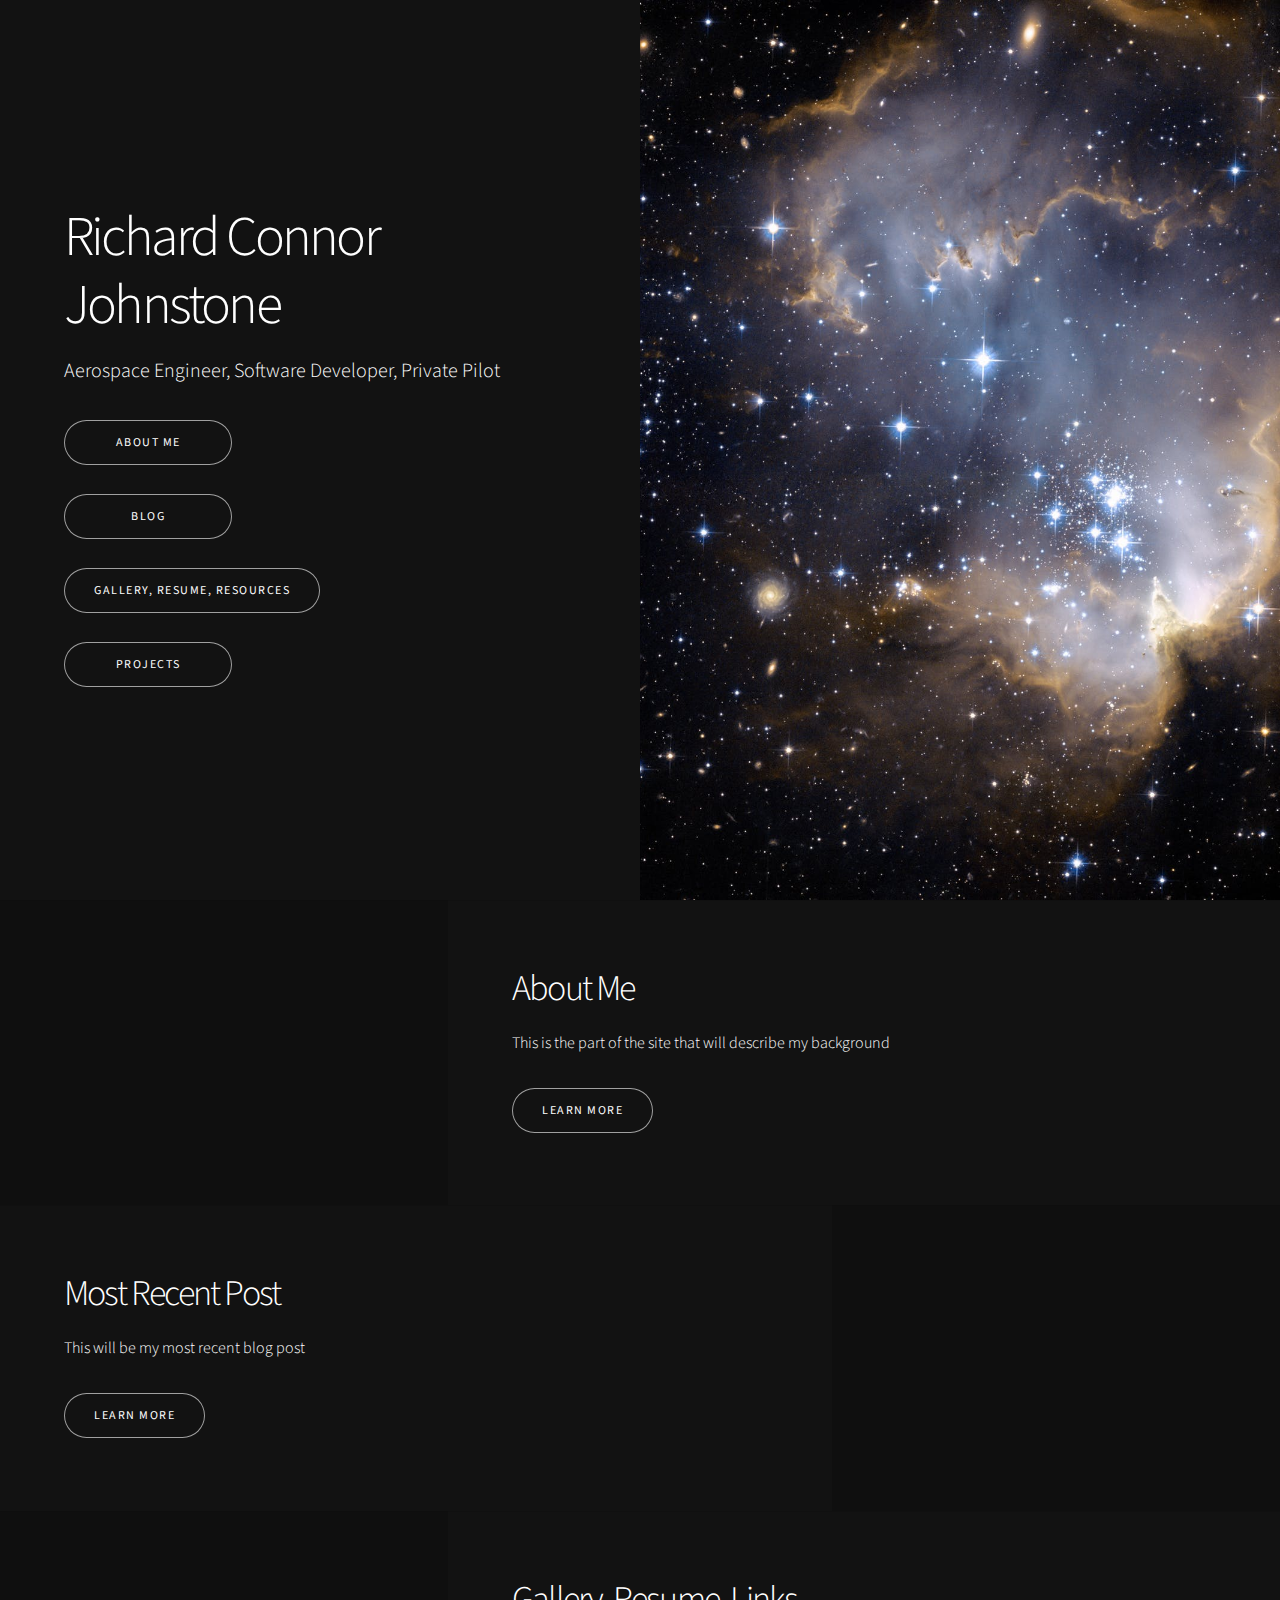
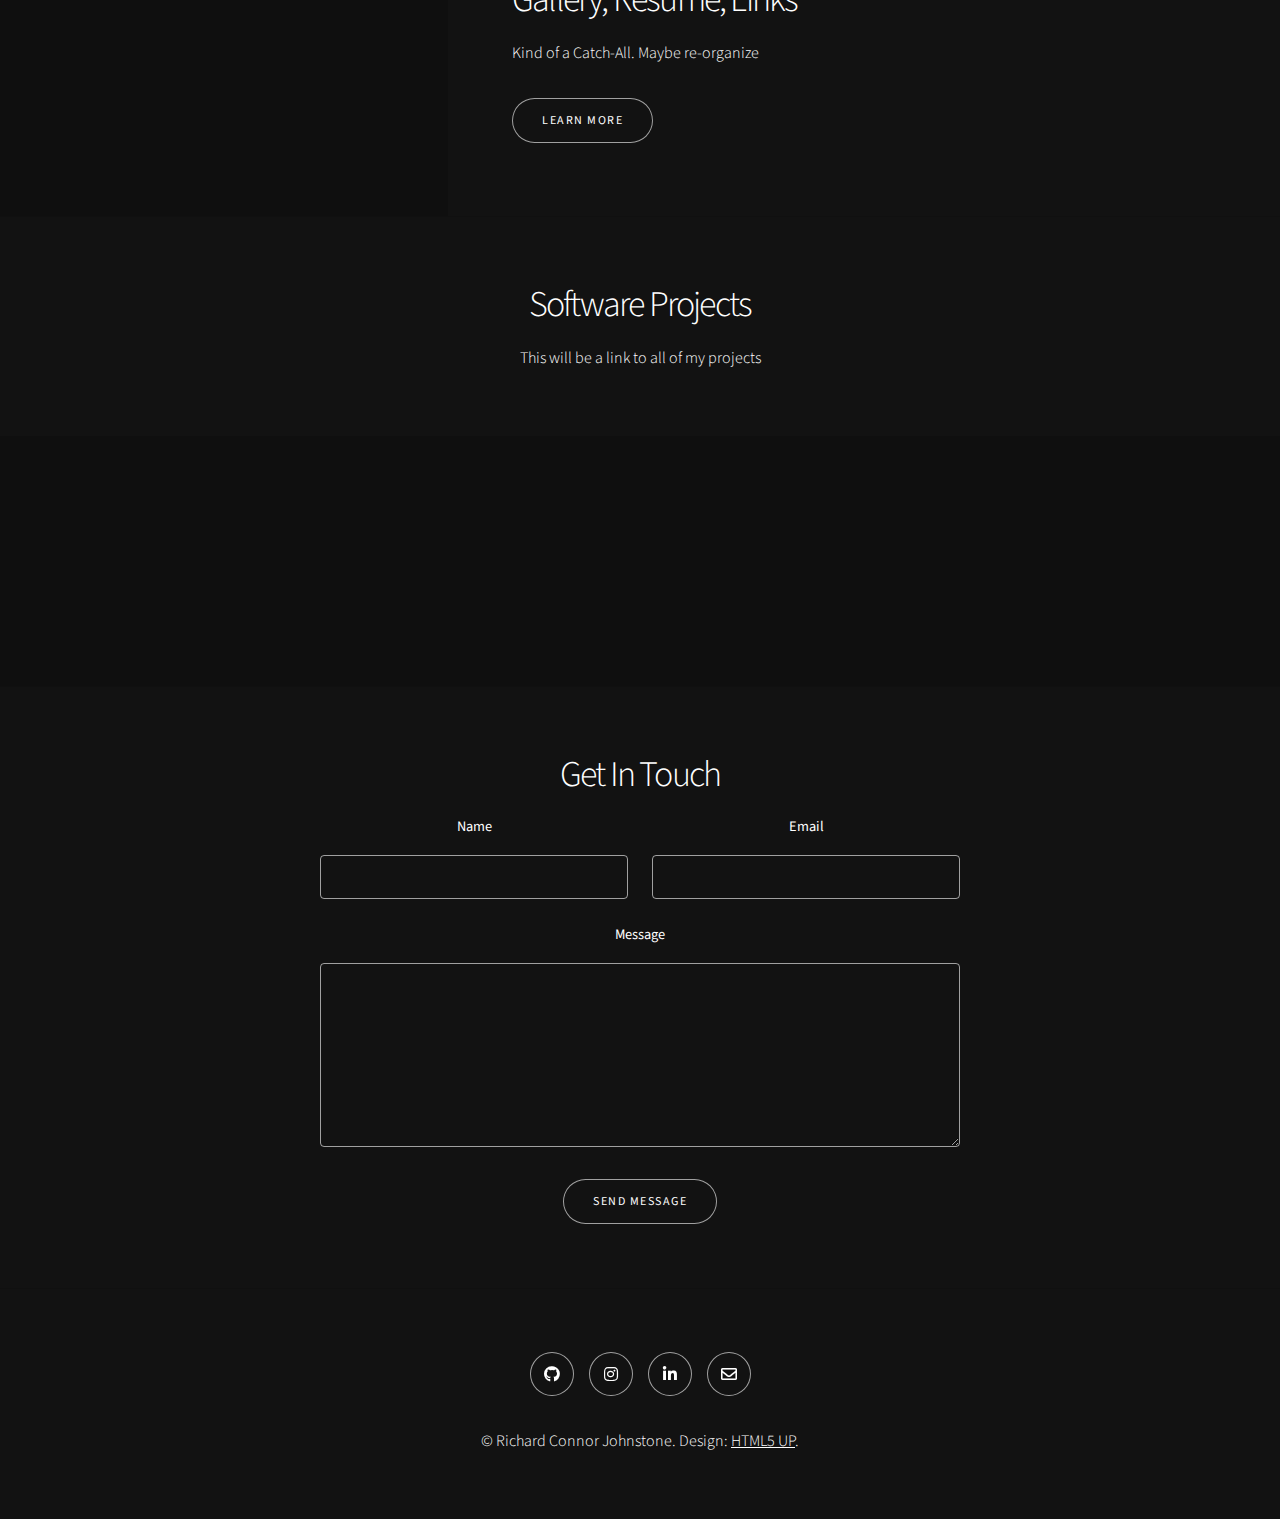
==== index.html @ d2b1d935 "Modified images and background colors" ====
<!DOCTYPE HTML>
<!--
	Story by HTML5 UP
	html5up.net | @ajlkn
	Free for personal and commercial use under the CCA 3.0 license (html5up.net/license)
-->
<html>
	<head>
		<title>Richard Connor Johnstone</title>
		<meta charset="utf-8" />
		<meta name="viewport" content="width=device-width, initial-scale=1, user-scalable=no" />
		<link rel="stylesheet" href="assets/css/main.css" />
		<noscript><link rel="stylesheet" href="assets/css/noscript.css" /></noscript>
	</head>
	<body class="is-preload">

		<!-- Wrapper -->
			<div id="wrapper" class="divided">

				<!-- One -->
					<section class="banner style1 orient-left content-align-left
            image-position-custom fullscreen onload-image-fade-in onload-content-fade-right">
						<div class="content">
							<h1> Richard Connor Johnstone </h1>
							<p class="major"> Aerospace Engineer, Software Developer, Private
              Pilot</p>
							<ul class="actions stacked">
								<li><a href="#about" class="button big wide
                    smooth-scroll-middle"> About Me </a></li>
								<li><a href="#blog" class="button big wide
                    smooth-scroll-middle"> Blog </a></li>
								<li><a href="#gallery" class="button big wide
                    smooth-scroll-middle"> Gallery, Resume, Resources </a></li>
								<li><a href="#projects" class="button big wide
                    smooth-scroll-middle"> Projects </a></li>
							</ul>
						</div>
						<div class="image">
							<img src="images/stars1.jpg" alt="" />
						</div>
					</section>

				<!-- Two -->
					<section class="spotlight style1 orient-right content-align-left
            image-position-center onscroll-image-fade-in" id="about">
						<div class="content">
							<h2>About Me</h2>
							<p> This is the part of the site that will describe my background
              </p>
							<ul class="actions stacked">
								<li><a href="#" class="button">Learn More</a></li>
							</ul>
						</div>
						<div class="image">
							<img src="images/banner.jpg" alt="" />
						</div>
					</section>

				<!-- Three -->
					<section class="spotlight style1 orient-left content-align-left
            image-position-center onscroll-image-fade-in" id="blog">
						<div class="content">
							<h2>Most Recent Post</h2>
              <p>This will be my most recent blog post</p>
							<ul class="actions stacked">
								<li><a href="#" class="button">Learn More</a></li>
							</ul>
						</div>
						<div class="image">
							<img src="images/shuttle1.jpg" alt="" />
						</div>
					</section>

				<!-- Four -->
					<section class="spotlight style1 orient-right content-align-left
            image-position-center onscroll-image-fade-in" id="gallery">
						<div class="content">
							<h2>Gallery, Resume, Links</h2>
              <p> Kind of a Catch-All. Maybe re-organize</p>
							<ul class="actions stacked">
								<li><a href="#" class="button">Learn More</a></li>
							</ul>
						</div>
						<div class="image">
							<img src="images/moon1.jpg" alt="" />
						</div>
					</section>

				<!-- Five -->
					<section class="wrapper style1 align-center" id="projects">
						<div class="inner">
							<h2> Software Projects </h2>
              <p> This will be a link to all of my projects </p>
						</div>

						<!-- Gallery -->
							<div class="gallery style2 medium lightbox onscroll-fade-in">
								<article>
									<a href="images/gallery/fulls/01.jpg" class="image">
										<img src="images/gallery/thumbs/01.jpg" alt="" />
									</a>
									<div class="caption">
										<h3> Interplanetary Mission Design Module </h3>
                    <p> Insert description about my Julia Module </p>
										<ul class="actions fixed">
											<li><span class="button small">Details</span></li>
										</ul>
									</div>
								</article>
								<article>
									<a href="images/gallery/fulls/02.jpg" class="image">
										<img src="images/gallery/thumbs/02.jpg" alt="" />
									</a>
									<div class="caption">
										<h3> Kinematics Control Module </h3>
                    <p> Insert description for my attitudes control module </p>
										<ul class="actions fixed">
											<li><span class="button small">Details</span></li>
										</ul>
									</div>
								</article>
								<article>
									<a href="images/gallery/fulls/03.jpg" class="image">
										<img src="images/gallery/thumbs/03.jpg" alt="" />
									</a>
									<div class="caption">
										<h3> WheresMySat </h3>
                    <p> Insert description for WheresMySat </p>
										<ul class="actions fixed">
											<li><span class="button small">Details</span></li>
										</ul>
									</div>
								</article>
								<article>
									<a href="images/gallery/fulls/04.jpg" class="image">
										<img src="images/gallery/thumbs/04.jpg" alt="" />
									</a>
									<div class="caption">
										<h3>Sed Tempus</h3>
										<p>Lorem ipsum dolor amet, consectetur magna etiam elit. Etiam sed ultrices.</p>
										<ul class="actions fixed">
											<li><span class="button small">Details</span></li>
										</ul>
									</div>
								</article>
								<article>
									<a href="images/gallery/fulls/05.jpg" class="image">
										<img src="images/gallery/thumbs/05.jpg" alt="" />
									</a>
									<div class="caption">
										<h3>Ultrices Magna</h3>
										<p>Lorem ipsum dolor amet, consectetur magna etiam elit. Etiam sed ultrices.</p>
										<ul class="actions fixed">
											<li><span class="button small">Details</span></li>
										</ul>
									</div>
								</article>
								<article>
									<a href="images/gallery/fulls/06.jpg" class="image">
										<img src="images/gallery/thumbs/06.jpg" alt="" />
									</a>
									<div class="caption">
										<h3>Sed Tempus</h3>
										<p>Lorem ipsum dolor amet, consectetur magna etiam elit. Etiam sed ultrices.</p>
										<ul class="actions fixed">
											<li><span class="button small">Details</span></li>
										</ul>
									</div>
								</article>
								<article>
									<a href="images/gallery/fulls/07.jpg" class="image">
										<img src="images/gallery/thumbs/07.jpg" alt="" />
									</a>
									<div class="caption">
										<h3>Ipsum Lorem</h3>
										<p>Lorem ipsum dolor amet, consectetur magna etiam elit. Etiam sed ultrices.</p>
										<ul class="actions fixed">
											<li><span class="button small">Details</span></li>
										</ul>
									</div>
								</article>
								<article>
									<a href="images/gallery/fulls/08.jpg" class="image">
										<img src="images/gallery/thumbs/08.jpg" alt="" />
									</a>
									<div class="caption">
										<h3>Magna Risus</h3>
										<p>Lorem ipsum dolor amet, consectetur magna etiam elit. Etiam sed ultrices.</p>
										<ul class="actions fixed">
											<li><span class="button small">Details</span></li>
										</ul>
									</div>
								</article>
								<article>
									<a href="images/gallery/fulls/09.jpg" class="image">
										<img src="images/gallery/thumbs/09.jpg" alt="" />
									</a>
									<div class="caption">
										<h3>Tempus Dolor</h3>
										<p>Lorem ipsum dolor amet, consectetur magna etiam elit. Etiam sed ultrices.</p>
										<ul class="actions fixed">
											<li><span class="button small">Details</span></li>
										</ul>
									</div>
								</article>
								<article>
									<a href="images/gallery/fulls/10.jpg" class="image">
										<img src="images/gallery/thumbs/10.jpg" alt="" />
									</a>
									<div class="caption">
										<h3>Sed Etiam</h3>
										<p>Lorem ipsum dolor amet, consectetur magna etiam elit. Etiam sed ultrices.</p>
										<ul class="actions fixed">
											<li><span class="button small">Details</span></li>
										</ul>
									</div>
								</article>
								<article>
									<a href="images/gallery/fulls/11.jpg" class="image">
										<img src="images/gallery/thumbs/11.jpg" alt="" />
									</a>
									<div class="caption">
										<h3>Magna Lorem</h3>
										<p>Lorem ipsum dolor amet, consectetur magna etiam elit. Etiam sed ultrices.</p>
										<ul class="actions fixed">
											<li><span class="button small">Details</span></li>
										</ul>
									</div>
								</article>
								<article>
									<a href="images/gallery/fulls/12.jpg" class="image">
										<img src="images/gallery/thumbs/12.jpg" alt="" />
									</a>
									<div class="caption">
										<h3>Ipsum Dolor</h3>
										<p>Lorem ipsum dolor amet, consectetur magna etiam elit. Etiam sed ultrices.</p>
										<ul class="actions fixed">
											<li><span class="button small">Details</span></li>
										</ul>
									</div>
								</article>
							</div>

					</section>

				<!-- Six -->
					<!--<section class="wrapper style1 align-center" id="contact">-->
						<!--<div class="inner">-->
							<!--<h2> Unsure for now</h2>-->
							<!--<p> This will be useful for something later... But for now I'm-->
              <!--going to remove it </p>-->
							<!--<div class="items style1 medium onscroll-fade-in">-->
								<!--<section>-->
									<!--<span class="icon style2 major fa-gem"></span>-->
									<!--<h3>Lorem</h3>-->
									<!--<p>Lorem ipsum dolor sit amet, consectetur adipiscing elit. Morbi dui turpis, cursus eget orci amet aliquam congue semper. Etiam eget ultrices risus nec tempor elit.</p>-->
								<!--</section>-->
								<!--<section>-->
									<!--<span class="icon solid style2 major fa-save"></span>-->
									<!--<h3>Ipsum</h3>-->
									<!--<p>Lorem ipsum dolor sit amet, consectetur adipiscing elit. Morbi dui turpis, cursus eget orci amet aliquam congue semper. Etiam eget ultrices risus nec tempor elit.</p>-->
								<!--</section>-->
								<!--<section>-->
									<!--<span class="icon solid style2 major fa-chart-bar"></span>-->
									<!--<h3>Dolor</h3>-->
									<!--<p>Lorem ipsum dolor sit amet, consectetur adipiscing elit. Morbi dui turpis, cursus eget orci amet aliquam congue semper. Etiam eget ultrices risus nec tempor elit.</p>-->
								<!--</section>-->
								<!--<section>-->
									<!--<span class="icon solid style2 major fa-wifi"></span>-->
									<!--<h3>Amet</h3>-->
									<!--<p>Lorem ipsum dolor sit amet, consectetur adipiscing elit. Morbi dui turpis, cursus eget orci amet aliquam congue semper. Etiam eget ultrices risus nec tempor elit.</p>-->
								<!--</section>-->
								<!--<section>-->
									<!--<span class="icon solid style2 major fa-cog"></span>-->
									<!--<h3>Magna</h3>-->
									<!--<p>Lorem ipsum dolor sit amet, consectetur adipiscing elit. Morbi dui turpis, cursus eget orci amet aliquam congue semper. Etiam eget ultrices risus nec tempor elit.</p>-->
								<!--</section>-->
								<!--<section>-->
									<!--<span class="icon style2 major fa-paper-plane"></span>-->
									<!--<h3>Tempus</h3>-->
									<!--<p>Lorem ipsum dolor sit amet, consectetur adipiscing elit. Morbi dui turpis, cursus eget orci amet aliquam congue semper. Etiam eget ultrices risus nec tempor elit.</p>-->
								<!--</section>-->
								<!--<section>-->
									<!--<span class="icon solid style2 major fa-desktop"></span>-->
									<!--<h3>Aliquam</h3>-->
									<!--<p>Lorem ipsum dolor sit amet, consectetur adipiscing elit. Morbi dui turpis, cursus eget orci amet aliquam congue semper. Etiam eget ultrices risus nec tempor elit.</p>-->
								<!--</section>-->
								<!--<section>-->
									<!--<span class="icon solid style2 major fa-sync-alt"></span>-->
									<!--<h3>Elit</h3>-->
									<!--<p>Lorem ipsum dolor sit amet, consectetur adipiscing elit. Morbi dui turpis, cursus eget orci amet aliquam congue semper. Etiam eget ultrices risus nec tempor elit.</p>-->
								<!--</section>-->
								<!--<section>-->
									<!--<span class="icon solid style2 major fa-hashtag"></span>-->
									<!--<h3>Morbi</h3>-->
									<!--<p>Lorem ipsum dolor sit amet, consectetur adipiscing elit. Morbi dui turpis, cursus eget orci amet aliquam congue semper. Etiam eget ultrices risus nec tempor elit.</p>-->
								<!--</section>-->
								<!--<section>-->
									<!--<span class="icon solid style2 major fa-bolt"></span>-->
									<!--<h3>Turpis</h3>-->
									<!--<p>Lorem ipsum dolor sit amet, consectetur adipiscing elit. Morbi dui turpis, cursus eget orci amet aliquam congue semper. Etiam eget ultrices risus nec tempor elit.</p>-->
								<!--</section>-->
								<!--<section>-->
									<!--<span class="icon solid style2 major fa-envelope"></span>-->
									<!--<h3>Ultrices</h3>-->
									<!--<p>Lorem ipsum dolor sit amet, consectetur adipiscing elit. Morbi dui turpis, cursus eget orci amet aliquam congue semper. Etiam eget ultrices risus nec tempor elit.</p>-->
								<!--</section>-->
								<!--<section>-->
									<!--<span class="icon solid style2 major fa-leaf"></span>-->
									<!--<h3>Risus</h3>-->
									<!--<p>Lorem ipsum dolor sit amet, consectetur adipiscing elit. Morbi dui turpis, cursus eget orci amet aliquam congue semper. Etiam eget ultrices risus nec tempor elit.</p>-->
								<!--</section>-->
							<!--</div>-->
						<!--</div>-->
					<!--</section>-->

				<!-- Seven -->
					<section class="wrapper style1 align-center">
						<div class="inner medium">
							<h2>Get In Touch</h2>
							<form method="post" action="#">
								<div class="fields">
									<div class="field half">
										<label for="name">Name</label>
										<input type="text" name="name" id="name" value="" />
									</div>
									<div class="field half">
										<label for="email">Email</label>
										<input type="email" name="email" id="email" value="" />
									</div>
									<div class="field">
										<label for="message">Message</label>
										<textarea name="message" id="message" rows="6"></textarea>
									</div>
								</div>
								<ul class="actions special">
									<li><input type="submit" name="submit" id="submit" value="Send Message" /></li>
								</ul>
							</form>

						</div>
					</section>

				<!-- Footer -->
					<footer class="wrapper style1 align-center">
						<div class="inner">
							<ul class="icons">
								<li><a href="https://github.com/rconnorjohnstone" class="icon brands style2 fa-github"><span
                      class="label">Github</span></a></li>
								<li><a href="https://instagram.com/r_connor_johnstone" class="icon brands style2 fa-instagram"><span class="label">Instagram</span></a></li>
								<li><a href="https://linkedin.com/in/rconnorjohnstone" class="icon brands style2 fa-linkedin-in"><span class="label">LinkedIn</span></a></li>
								<li><a href="mailto:connor@richardconnorjohnstone.com" class="icon style2 fa-envelope"><span class="label">Email</span></a></li>
							</ul>
							<p>&copy; Richard Connor Johnstone. Design: <a href="https://html5up.net">HTML5 UP</a>.</p>
						</div>
					</footer>

			</div>

		<!-- Scripts -->
			<script src="assets/js/jquery.min.js"></script>
			<script src="assets/js/jquery.scrollex.min.js"></script>
			<script src="assets/js/jquery.scrolly.min.js"></script>
			<script src="assets/js/browser.min.js"></script>
			<script src="assets/js/breakpoints.min.js"></script>
			<script src="assets/js/util.js"></script>
			<script src="assets/js/main.js"></script>

	</body>
</html>
---- assets/css/main.css ----
@import url(fontawesome-all.min.css);
@import url("https://fonts.googleapis.com/css?family=Source+Sans+Pro:300,300i,400,400i");

/*
	Story by HTML5 UP
	html5up.net | @ajlkn
	Free for personal and commercial use under the CCA 3.0 license (html5up.net/license)
*/

html, body, div, span, applet, object,
iframe, h1, h2, h3, h4, h5, h6, p, blockquote,
pre, a, abbr, acronym, address, big, cite,
code, del, dfn, em, img, ins, kbd, q, s, samp,
small, strike, strong, sub, sup, tt, var, b,
u, i, center, dl, dt, dd, ol, ul, li, fieldset,
form, label, legend, table, caption, tbody,
tfoot, thead, tr, th, td, article, aside,
canvas, details, embed, figure, figcaption,
footer, header, hgroup, menu, nav, output, ruby,
section, summary, time, mark, audio, video {
	margin: 0;
	padding: 0;
	border: 0;
	font-size: 100%;
	font: inherit;
	vertical-align: baseline;}

article, aside, details, figcaption, figure,
footer, header, hgroup, menu, nav, section {
	display: block;}

body {
	line-height: 1;
}

ol, ul {
	list-style: none;
}

blockquote, q {
	quotes: none;
}

	blockquote:before, blockquote:after, q:before, q:after {
		content: '';
		content: none;
	}

table {
	border-collapse: collapse;
	border-spacing: 0;
}

body {
	-webkit-text-size-adjust: none;
}

mark {
	background-color: transparent;
	color: inherit;
}

input::-moz-focus-inner {
	border: 0;
	padding: 0;
}

input, select, textarea {
	-moz-appearance: none;
	-webkit-appearance: none;
	-ms-appearance: none;
	appearance: none;
}

/* Basic */

	@-ms-viewport {
		width: device-width;
	}

	body {
		-ms-overflow-style: scrollbar;
	}

	@media screen and (max-width: 480px) {

		html, body {
			min-width: 320px;
		}

	}

	html {
		box-sizing: border-box;
	}

	*, *:before, *:after {
		box-sizing: inherit;
	}

	body {
		background: #ffffff;
	}

		body.is-preload *, body.is-preload *:before, body.is-preload *:after {
			-moz-animation: none !important;
			-webkit-animation: none !important;
			-ms-animation: none !important;
			animation: none !important;
			-moz-transition: none !important;
			-webkit-transition: none !important;
			-ms-transition: none !important;
			transition: none !important;
		}

/* Type */

	html {
		font-size: 18pt;
	}

		@media screen and (max-width: 1680px) {

			html {
				font-size: 14pt;
			}

		}

		@media screen and (max-width: 1280px) {

			html {
				font-size: 12pt;
			}

		}

		@media screen and (max-width: 736px) {

			html {
				font-size: 11pt;
			}

		}

		@media screen and (max-width: 360px) {

			html {
				font-size: 10pt;
			}

		}

	body {
		background-color: #121212;
		color: #ffffff;
	}

	body, input, select, textarea {
		font-family: "Source Sans Pro", Helvetica, sans-serif;
		font-size: 1rem;
		font-weight: 300;
		line-height: 1.65;
	}

	a {
		-moz-transition: color 0.2s ease-in-out;
		-webkit-transition: color 0.2s ease-in-out;
		-ms-transition: color 0.2s ease-in-out;
		transition: color 0.2s ease-in-out;
		text-decoration: underline;
	}

		a:hover {
			text-decoration: none;
		}

	strong, b {
		font-weight: 400;
	}

	em, i {
		font-style: italic;
	}

	p {
		margin: 0 0 2rem 0;
	}

		p.major {
			font-size: 1.25rem;
		}

	h1, h2, h3, h4, h5, h6 {
		font-weight: 300;
		line-height: 1.375;
		letter-spacing: -0.05em;
		margin: 0 0 1rem 0;
	}

		h1 a, h2 a, h3 a, h4 a, h5 a, h6 a {
			color: inherit;
			text-decoration: none;
		}

	h1 {
		font-size: 3.5rem;
		line-height: 1.2;
	}

	h2 {
		font-size: 2.25rem;
	}

	h3 {
		font-size: 1.5rem;
	}

	h4 {
		font-size: 1.1rem;
	}

	h5 {
		font-size: 0.9rem;
	}

	h6 {
		font-size: 0.7rem;
	}

	sub {
		font-size: 0.8rem;
		position: relative;
		top: 0.5rem;
	}

	sup {
		font-size: 0.8rem;
		position: relative;
		top: -0.5rem;
	}

	blockquote {
		border-left: solid 4px;
		font-style: italic;
		margin: 0 0 2rem 0;
		padding: 0.5rem 0 0.5rem 2rem;
	}

	code {
		border-radius: 4px;
		font-family: "Courier New", monospace;
		font-size: 0.9em;
		margin: 0 0.25rem;
		padding: 0.25rem 0.325rem;
	}

	pre {
		-webkit-overflow-scrolling: touch;
		font-family: "Courier New", monospace;
		font-size: 0.9em;
		margin: 0 0 2rem 0;
	}

		pre code {
			display: block;
			line-height: 1.5;
			padding: 0.75rem 1rem;
			overflow-x: auto;
		}

	hr {
		border: 0;
		border-bottom: solid 1px;
		margin: 2.5rem 0;
	}

		hr.major {
			margin: 3.5rem 0;
		}

	.align-left {
		text-align: left;
	}

	.align-center {
		text-align: center;
	}

	.align-right {
		text-align: right;
	}

	@media screen and (max-width: 736px) {

		p.major {
			font-size: 1.1rem;
		}

		h1 {
			font-size: 2.5rem;
		}

		h2 {
			font-size: 2rem;
		}

		h3 {
			font-size: 1.25rem;
		}

		h4 {
			font-size: 1rem;
		}

	}

	input, select, textarea {
		color: #ffffff;
	}

	a {
		color: #ffffff;
	}

		a:hover {
			color: #47D3E5;
		}

	strong, b {
		color: #ffffff;
	}

	h1, h2, h3, h4, h5, h6 {
		color: #ffffff;
	}

	blockquote {
		border-left-color: rgba(0, 0, 0, 0.2);
	}

	code {
		background: rgba(0, 0, 0, 0.05);
		border-color: rgba(0, 0, 0, 0.2);
	}

	hr {
		border-bottom-color: rgba(0, 0, 0, 0.2);
	}

/* Row */

	.row {
		display: flex;
		flex-wrap: wrap;
		box-sizing: border-box;
		align-items: stretch;
	}

		.row > * {
			box-sizing: border-box;
		}

		.row.gtr-uniform > * > :last-child {
			margin-bottom: 0;
		}

		.row.aln-left {
			justify-content: flex-start;
		}

		.row.aln-center {
			justify-content: center;
		}

		.row.aln-right {
			justify-content: flex-end;
		}

		.row.aln-top {
			align-items: flex-start;
		}

		.row.aln-middle {
			align-items: center;
		}

		.row.aln-bottom {
			align-items: flex-end;
		}

		.row > .imp {
			order: -1;
		}

		.row > .col-1 {
			width: 8.33333%;
		}

		.row > .off-1 {
			margin-left: 8.33333%;
		}

		.row > .col-2 {
			width: 16.66667%;
		}

		.row > .off-2 {
			margin-left: 16.66667%;
		}

		.row > .col-3 {
			width: 25%;
		}

		.row > .off-3 {
			margin-left: 25%;
		}

		.row > .col-4 {
			width: 33.33333%;
		}

		.row > .off-4 {
			margin-left: 33.33333%;
		}

		.row > .col-5 {
			width: 41.66667%;
		}

		.row > .off-5 {
			margin-left: 41.66667%;
		}

		.row > .col-6 {
			width: 50%;
		}

		.row > .off-6 {
			margin-left: 50%;
		}

		.row > .col-7 {
			width: 58.33333%;
		}

		.row > .off-7 {
			margin-left: 58.33333%;
		}

		.row > .col-8 {
			width: 66.66667%;
		}

		.row > .off-8 {
			margin-left: 66.66667%;
		}

		.row > .col-9 {
			width: 75%;
		}

		.row > .off-9 {
			margin-left: 75%;
		}

		.row > .col-10 {
			width: 83.33333%;
		}

		.row > .off-10 {
			margin-left: 83.33333%;
		}

		.row > .col-11 {
			width: 91.66667%;
		}

		.row > .off-11 {
			margin-left: 91.66667%;
		}

		.row > .col-12 {
			width: 100%;
		}

		.row > .off-12 {
			margin-left: 100%;
		}

		.row.gtr-0 {
			margin-top: 0;
			margin-left: 0rem;
		}

			.row.gtr-0 > * {
				padding: 0 0 0 0rem;
			}

			.row.gtr-0.gtr-uniform {
				margin-top: 0rem;
			}

				.row.gtr-0.gtr-uniform > * {
					padding-top: 0rem;
				}

		.row.gtr-25 {
			margin-top: 0;
			margin-left: -0.5rem;
		}

			.row.gtr-25 > * {
				padding: 0 0 0 0.5rem;
			}

			.row.gtr-25.gtr-uniform {
				margin-top: -0.5rem;
			}

				.row.gtr-25.gtr-uniform > * {
					padding-top: 0.5rem;
				}

		.row.gtr-50 {
			margin-top: 0;
			margin-left: -1rem;
		}

			.row.gtr-50 > * {
				padding: 0 0 0 1rem;
			}

			.row.gtr-50.gtr-uniform {
				margin-top: -1rem;
			}

				.row.gtr-50.gtr-uniform > * {
					padding-top: 1rem;
				}

		.row {
			margin-top: 0;
			margin-left: -2rem;
		}

			.row > * {
				padding: 0 0 0 2rem;
			}

			.row.gtr-uniform {
				margin-top: -2rem;
			}

				.row.gtr-uniform > * {
					padding-top: 2rem;
				}

		.row.gtr-150 {
			margin-top: 0;
			margin-left: -3rem;
		}

			.row.gtr-150 > * {
				padding: 0 0 0 3rem;
			}

			.row.gtr-150.gtr-uniform {
				margin-top: -3rem;
			}

				.row.gtr-150.gtr-uniform > * {
					padding-top: 3rem;
				}

		.row.gtr-200 {
			margin-top: 0;
			margin-left: -4rem;
		}

			.row.gtr-200 > * {
				padding: 0 0 0 4rem;
			}

			.row.gtr-200.gtr-uniform {
				margin-top: -4rem;
			}

				.row.gtr-200.gtr-uniform > * {
					padding-top: 4rem;
				}

		@media screen and (max-width: 1680px) {

			.row {
				display: flex;
				flex-wrap: wrap;
				box-sizing: border-box;
				align-items: stretch;
			}

				.row > * {
					box-sizing: border-box;
				}

				.row.gtr-uniform > * > :last-child {
					margin-bottom: 0;
				}

				.row.aln-left {
					justify-content: flex-start;
				}

				.row.aln-center {
					justify-content: center;
				}

				.row.aln-right {
					justify-content: flex-end;
				}

				.row.aln-top {
					align-items: flex-start;
				}

				.row.aln-middle {
					align-items: center;
				}

				.row.aln-bottom {
					align-items: flex-end;
				}

				.row > .imp-xlarge {
					order: -1;
				}

				.row > .col-1-xlarge {
					width: 8.33333%;
				}

				.row > .off-1-xlarge {
					margin-left: 8.33333%;
				}

				.row > .col-2-xlarge {
					width: 16.66667%;
				}

				.row > .off-2-xlarge {
					margin-left: 16.66667%;
				}

				.row > .col-3-xlarge {
					width: 25%;
				}

				.row > .off-3-xlarge {
					margin-left: 25%;
				}

				.row > .col-4-xlarge {
					width: 33.33333%;
				}

				.row > .off-4-xlarge {
					margin-left: 33.33333%;
				}

				.row > .col-5-xlarge {
					width: 41.66667%;
				}

				.row > .off-5-xlarge {
					margin-left: 41.66667%;
				}

				.row > .col-6-xlarge {
					width: 50%;
				}

				.row > .off-6-xlarge {
					margin-left: 50%;
				}

				.row > .col-7-xlarge {
					width: 58.33333%;
				}

				.row > .off-7-xlarge {
					margin-left: 58.33333%;
				}

				.row > .col-8-xlarge {
					width: 66.66667%;
				}

				.row > .off-8-xlarge {
					margin-left: 66.66667%;
				}

				.row > .col-9-xlarge {
					width: 75%;
				}

				.row > .off-9-xlarge {
					margin-left: 75%;
				}

				.row > .col-10-xlarge {
					width: 83.33333%;
				}

				.row > .off-10-xlarge {
					margin-left: 83.33333%;
				}

				.row > .col-11-xlarge {
					width: 91.66667%;
				}

				.row > .off-11-xlarge {
					margin-left: 91.66667%;
				}

				.row > .col-12-xlarge {
					width: 100%;
				}

				.row > .off-12-xlarge {
					margin-left: 100%;
				}

				.row.gtr-0 {
					margin-top: 0;
					margin-left: 0rem;
				}

					.row.gtr-0 > * {
						padding: 0 0 0 0rem;
					}

					.row.gtr-0.gtr-uniform {
						margin-top: 0rem;
					}

						.row.gtr-0.gtr-uniform > * {
							padding-top: 0rem;
						}

				.row.gtr-25 {
					margin-top: 0;
					margin-left: -0.5rem;
				}

					.row.gtr-25 > * {
						padding: 0 0 0 0.5rem;
					}

					.row.gtr-25.gtr-uniform {
						margin-top: -0.5rem;
					}

						.row.gtr-25.gtr-uniform > * {
							padding-top: 0.5rem;
						}

				.row.gtr-50 {
					margin-top: 0;
					margin-left: -1rem;
				}

					.row.gtr-50 > * {
						padding: 0 0 0 1rem;
					}

					.row.gtr-50.gtr-uniform {
						margin-top: -1rem;
					}

						.row.gtr-50.gtr-uniform > * {
							padding-top: 1rem;
						}

				.row {
					margin-top: 0;
					margin-left: -2rem;
				}

					.row > * {
						padding: 0 0 0 2rem;
					}

					.row.gtr-uniform {
						margin-top: -2rem;
					}

						.row.gtr-uniform > * {
							padding-top: 2rem;
						}

				.row.gtr-150 {
					margin-top: 0;
					margin-left: -3rem;
				}

					.row.gtr-150 > * {
						padding: 0 0 0 3rem;
					}

					.row.gtr-150.gtr-uniform {
						margin-top: -3rem;
					}

						.row.gtr-150.gtr-uniform > * {
							padding-top: 3rem;
						}

				.row.gtr-200 {
					margin-top: 0;
					margin-left: -4rem;
				}

					.row.gtr-200 > * {
						padding: 0 0 0 4rem;
					}

					.row.gtr-200.gtr-uniform {
						margin-top: -4rem;
					}

						.row.gtr-200.gtr-uniform > * {
							padding-top: 4rem;
						}

		}

		@media screen and (max-width: 1280px) {

			.row {
				display: flex;
				flex-wrap: wrap;
				box-sizing: border-box;
				align-items: stretch;
			}

				.row > * {
					box-sizing: border-box;
				}

				.row.gtr-uniform > * > :last-child {
					margin-bottom: 0;
				}

				.row.aln-left {
					justify-content: flex-start;
				}

				.row.aln-center {
					justify-content: center;
				}

				.row.aln-right {
					justify-content: flex-end;
				}

				.row.aln-top {
					align-items: flex-start;
				}

				.row.aln-middle {
					align-items: center;
				}

				.row.aln-bottom {
					align-items: flex-end;
				}

				.row > .imp-large {
					order: -1;
				}

				.row > .col-1-large {
					width: 8.33333%;
				}

				.row > .off-1-large {
					margin-left: 8.33333%;
				}

				.row > .col-2-large {
					width: 16.66667%;
				}

				.row > .off-2-large {
					margin-left: 16.66667%;
				}

				.row > .col-3-large {
					width: 25%;
				}

				.row > .off-3-large {
					margin-left: 25%;
				}

				.row > .col-4-large {
					width: 33.33333%;
				}

				.row > .off-4-large {
					margin-left: 33.33333%;
				}

				.row > .col-5-large {
					width: 41.66667%;
				}

				.row > .off-5-large {
					margin-left: 41.66667%;
				}

				.row > .col-6-large {
					width: 50%;
				}

				.row > .off-6-large {
					margin-left: 50%;
				}

				.row > .col-7-large {
					width: 58.33333%;
				}

				.row > .off-7-large {
					margin-left: 58.33333%;
				}

				.row > .col-8-large {
					width: 66.66667%;
				}

				.row > .off-8-large {
					margin-left: 66.66667%;
				}

				.row > .col-9-large {
					width: 75%;
				}

				.row > .off-9-large {
					margin-left: 75%;
				}

				.row > .col-10-large {
					width: 83.33333%;
				}

				.row > .off-10-large {
					margin-left: 83.33333%;
				}

				.row > .col-11-large {
					width: 91.66667%;
				}

				.row > .off-11-large {
					margin-left: 91.66667%;
				}

				.row > .col-12-large {
					width: 100%;
				}

				.row > .off-12-large {
					margin-left: 100%;
				}

				.row.gtr-0 {
					margin-top: 0;
					margin-left: 0rem;
				}

					.row.gtr-0 > * {
						padding: 0 0 0 0rem;
					}

					.row.gtr-0.gtr-uniform {
						margin-top: 0rem;
					}

						.row.gtr-0.gtr-uniform > * {
							padding-top: 0rem;
						}

				.row.gtr-25 {
					margin-top: 0;
					margin-left: -0.5rem;
				}

					.row.gtr-25 > * {
						padding: 0 0 0 0.5rem;
					}

					.row.gtr-25.gtr-uniform {
						margin-top: -0.5rem;
					}

						.row.gtr-25.gtr-uniform > * {
							padding-top: 0.5rem;
						}

				.row.gtr-50 {
					margin-top: 0;
					margin-left: -1rem;
				}

					.row.gtr-50 > * {
						padding: 0 0 0 1rem;
					}

					.row.gtr-50.gtr-uniform {
						margin-top: -1rem;
					}

						.row.gtr-50.gtr-uniform > * {
							padding-top: 1rem;
						}

				.row {
					margin-top: 0;
					margin-left: -2rem;
				}

					.row > * {
						padding: 0 0 0 2rem;
					}

					.row.gtr-uniform {
						margin-top: -2rem;
					}

						.row.gtr-uniform > * {
							padding-top: 2rem;
						}

				.row.gtr-150 {
					margin-top: 0;
					margin-left: -3rem;
				}

					.row.gtr-150 > * {
						padding: 0 0 0 3rem;
					}

					.row.gtr-150.gtr-uniform {
						margin-top: -3rem;
					}

						.row.gtr-150.gtr-uniform > * {
							padding-top: 3rem;
						}

				.row.gtr-200 {
					margin-top: 0;
					margin-left: -4rem;
				}

					.row.gtr-200 > * {
						padding: 0 0 0 4rem;
					}

					.row.gtr-200.gtr-uniform {
						margin-top: -4rem;
					}

						.row.gtr-200.gtr-uniform > * {
							padding-top: 4rem;
						}

		}

		@media screen and (max-width: 980px) {

			.row {
				display: flex;
				flex-wrap: wrap;
				box-sizing: border-box;
				align-items: stretch;
			}

				.row > * {
					box-sizing: border-box;
				}

				.row.gtr-uniform > * > :last-child {
					margin-bottom: 0;
				}

				.row.aln-left {
					justify-content: flex-start;
				}

				.row.aln-center {
					justify-content: center;
				}

				.row.aln-right {
					justify-content: flex-end;
				}

				.row.aln-top {
					align-items: flex-start;
				}

				.row.aln-middle {
					align-items: center;
				}

				.row.aln-bottom {
					align-items: flex-end;
				}

				.row > .imp-medium {
					order: -1;
				}

				.row > .col-1-medium {
					width: 8.33333%;
				}

				.row > .off-1-medium {
					margin-left: 8.33333%;
				}

				.row > .col-2-medium {
					width: 16.66667%;
				}

				.row > .off-2-medium {
					margin-left: 16.66667%;
				}

				.row > .col-3-medium {
					width: 25%;
				}

				.row > .off-3-medium {
					margin-left: 25%;
				}

				.row > .col-4-medium {
					width: 33.33333%;
				}

				.row > .off-4-medium {
					margin-left: 33.33333%;
				}

				.row > .col-5-medium {
					width: 41.66667%;
				}

				.row > .off-5-medium {
					margin-left: 41.66667%;
				}

				.row > .col-6-medium {
					width: 50%;
				}

				.row > .off-6-medium {
					margin-left: 50%;
				}

				.row > .col-7-medium {
					width: 58.33333%;
				}

				.row > .off-7-medium {
					margin-left: 58.33333%;
				}

				.row > .col-8-medium {
					width: 66.66667%;
				}

				.row > .off-8-medium {
					margin-left: 66.66667%;
				}

				.row > .col-9-medium {
					width: 75%;
				}

				.row > .off-9-medium {
					margin-left: 75%;
				}

				.row > .col-10-medium {
					width: 83.33333%;
				}

				.row > .off-10-medium {
					margin-left: 83.33333%;
				}

				.row > .col-11-medium {
					width: 91.66667%;
				}

				.row > .off-11-medium {
					margin-left: 91.66667%;
				}

				.row > .col-12-medium {
					width: 100%;
				}

				.row > .off-12-medium {
					margin-left: 100%;
				}

				.row.gtr-0 {
					margin-top: 0;
					margin-left: 0rem;
				}

					.row.gtr-0 > * {
						padding: 0 0 0 0rem;
					}

					.row.gtr-0.gtr-uniform {
						margin-top: 0rem;
					}

						.row.gtr-0.gtr-uniform > * {
							padding-top: 0rem;
						}

				.row.gtr-25 {
					margin-top: 0;
					margin-left: -0.5rem;
				}

					.row.gtr-25 > * {
						padding: 0 0 0 0.5rem;
					}

					.row.gtr-25.gtr-uniform {
						margin-top: -0.5rem;
					}

						.row.gtr-25.gtr-uniform > * {
							padding-top: 0.5rem;
						}

				.row.gtr-50 {
					margin-top: 0;
					margin-left: -1rem;
				}

					.row.gtr-50 > * {
						padding: 0 0 0 1rem;
					}

					.row.gtr-50.gtr-uniform {
						margin-top: -1rem;
					}

						.row.gtr-50.gtr-uniform > * {
							padding-top: 1rem;
						}

				.row {
					margin-top: 0;
					margin-left: -2rem;
				}

					.row > * {
						padding: 0 0 0 2rem;
					}

					.row.gtr-uniform {
						margin-top: -2rem;
					}

						.row.gtr-uniform > * {
							padding-top: 2rem;
						}

				.row.gtr-150 {
					margin-top: 0;
					margin-left: -3rem;
				}

					.row.gtr-150 > * {
						padding: 0 0 0 3rem;
					}

					.row.gtr-150.gtr-uniform {
						margin-top: -3rem;
					}

						.row.gtr-150.gtr-uniform > * {
							padding-top: 3rem;
						}

				.row.gtr-200 {
					margin-top: 0;
					margin-left: -4rem;
				}

					.row.gtr-200 > * {
						padding: 0 0 0 4rem;
					}

					.row.gtr-200.gtr-uniform {
						margin-top: -4rem;
					}

						.row.gtr-200.gtr-uniform > * {
							padding-top: 4rem;
						}

		}

		@media screen and (max-width: 736px) {

			.row {
				display: flex;
				flex-wrap: wrap;
				box-sizing: border-box;
				align-items: stretch;
			}

				.row > * {
					box-sizing: border-box;
				}

				.row.gtr-uniform > * > :last-child {
					margin-bottom: 0;
				}

				.row.aln-left {
					justify-content: flex-start;
				}

				.row.aln-center {
					justify-content: center;
				}

				.row.aln-right {
					justify-content: flex-end;
				}

				.row.aln-top {
					align-items: flex-start;
				}

				.row.aln-middle {
					align-items: center;
				}

				.row.aln-bottom {
					align-items: flex-end;
				}

				.row > .imp-small {
					order: -1;
				}

				.row > .col-1-small {
					width: 8.33333%;
				}

				.row > .off-1-small {
					margin-left: 8.33333%;
				}

				.row > .col-2-small {
					width: 16.66667%;
				}

				.row > .off-2-small {
					margin-left: 16.66667%;
				}

				.row > .col-3-small {
					width: 25%;
				}

				.row > .off-3-small {
					margin-left: 25%;
				}

				.row > .col-4-small {
					width: 33.33333%;
				}

				.row > .off-4-small {
					margin-left: 33.33333%;
				}

				.row > .col-5-small {
					width: 41.66667%;
				}

				.row > .off-5-small {
					margin-left: 41.66667%;
				}

				.row > .col-6-small {
					width: 50%;
				}

				.row > .off-6-small {
					margin-left: 50%;
				}

				.row > .col-7-small {
					width: 58.33333%;
				}

				.row > .off-7-small {
					margin-left: 58.33333%;
				}

				.row > .col-8-small {
					width: 66.66667%;
				}

				.row > .off-8-small {
					margin-left: 66.66667%;
				}

				.row > .col-9-small {
					width: 75%;
				}

				.row > .off-9-small {
					margin-left: 75%;
				}

				.row > .col-10-small {
					width: 83.33333%;
				}

				.row > .off-10-small {
					margin-left: 83.33333%;
				}

				.row > .col-11-small {
					width: 91.66667%;
				}

				.row > .off-11-small {
					margin-left: 91.66667%;
				}

				.row > .col-12-small {
					width: 100%;
				}

				.row > .off-12-small {
					margin-left: 100%;
				}

				.row.gtr-0 {
					margin-top: 0;
					margin-left: 0rem;
				}

					.row.gtr-0 > * {
						padding: 0 0 0 0rem;
					}

					.row.gtr-0.gtr-uniform {
						margin-top: 0rem;
					}

						.row.gtr-0.gtr-uniform > * {
							padding-top: 0rem;
						}

				.row.gtr-25 {
					margin-top: 0;
					margin-left: -0.5rem;
				}

					.row.gtr-25 > * {
						padding: 0 0 0 0.5rem;
					}

					.row.gtr-25.gtr-uniform {
						margin-top: -0.5rem;
					}

						.row.gtr-25.gtr-uniform > * {
							padding-top: 0.5rem;
						}

				.row.gtr-50 {
					margin-top: 0;
					margin-left: -1rem;
				}

					.row.gtr-50 > * {
						padding: 0 0 0 1rem;
					}

					.row.gtr-50.gtr-uniform {
						margin-top: -1rem;
					}

						.row.gtr-50.gtr-uniform > * {
							padding-top: 1rem;
						}

				.row {
					margin-top: 0;
					margin-left: -2rem;
				}

					.row > * {
						padding: 0 0 0 2rem;
					}

					.row.gtr-uniform {
						margin-top: -2rem;
					}

						.row.gtr-uniform > * {
							padding-top: 2rem;
						}

				.row.gtr-150 {
					margin-top: 0;
					margin-left: -3rem;
				}

					.row.gtr-150 > * {
						padding: 0 0 0 3rem;
					}

					.row.gtr-150.gtr-uniform {
						margin-top: -3rem;
					}

						.row.gtr-150.gtr-uniform > * {
							padding-top: 3rem;
						}

				.row.gtr-200 {
					margin-top: 0;
					margin-left: -4rem;
				}

					.row.gtr-200 > * {
						padding: 0 0 0 4rem;
					}

					.row.gtr-200.gtr-uniform {
						margin-top: -4rem;
					}

						.row.gtr-200.gtr-uniform > * {
							padding-top: 4rem;
						}

		}

		@media screen and (max-width: 480px) {

			.row {
				display: flex;
				flex-wrap: wrap;
				box-sizing: border-box;
				align-items: stretch;
			}

				.row > * {
					box-sizing: border-box;
				}

				.row.gtr-uniform > * > :last-child {
					margin-bottom: 0;
				}

				.row.aln-left {
					justify-content: flex-start;
				}

				.row.aln-center {
					justify-content: center;
				}

				.row.aln-right {
					justify-content: flex-end;
				}

				.row.aln-top {
					align-items: flex-start;
				}

				.row.aln-middle {
					align-items: center;
				}

				.row.aln-bottom {
					align-items: flex-end;
				}

				.row > .imp-xsmall {
					order: -1;
				}

				.row > .col-1-xsmall {
					width: 8.33333%;
				}

				.row > .off-1-xsmall {
					margin-left: 8.33333%;
				}

				.row > .col-2-xsmall {
					width: 16.66667%;
				}

				.row > .off-2-xsmall {
					margin-left: 16.66667%;
				}

				.row > .col-3-xsmall {
					width: 25%;
				}

				.row > .off-3-xsmall {
					margin-left: 25%;
				}

				.row > .col-4-xsmall {
					width: 33.33333%;
				}

				.row > .off-4-xsmall {
					margin-left: 33.33333%;
				}

				.row > .col-5-xsmall {
					width: 41.66667%;
				}

				.row > .off-5-xsmall {
					margin-left: 41.66667%;
				}

				.row > .col-6-xsmall {
					width: 50%;
				}

				.row > .off-6-xsmall {
					margin-left: 50%;
				}

				.row > .col-7-xsmall {
					width: 58.33333%;
				}

				.row > .off-7-xsmall {
					margin-left: 58.33333%;
				}

				.row > .col-8-xsmall {
					width: 66.66667%;
				}

				.row > .off-8-xsmall {
					margin-left: 66.66667%;
				}

				.row > .col-9-xsmall {
					width: 75%;
				}

				.row > .off-9-xsmall {
					margin-left: 75%;
				}

				.row > .col-10-xsmall {
					width: 83.33333%;
				}

				.row > .off-10-xsmall {
					margin-left: 83.33333%;
				}

				.row > .col-11-xsmall {
					width: 91.66667%;
				}

				.row > .off-11-xsmall {
					margin-left: 91.66667%;
				}

				.row > .col-12-xsmall {
					width: 100%;
				}

				.row > .off-12-xsmall {
					margin-left: 100%;
				}

				.row.gtr-0 {
					margin-top: 0;
					margin-left: 0rem;
				}

					.row.gtr-0 > * {
						padding: 0 0 0 0rem;
					}

					.row.gtr-0.gtr-uniform {
						margin-top: 0rem;
					}

						.row.gtr-0.gtr-uniform > * {
							padding-top: 0rem;
						}

				.row.gtr-25 {
					margin-top: 0;
					margin-left: -0.5rem;
				}

					.row.gtr-25 > * {
						padding: 0 0 0 0.5rem;
					}

					.row.gtr-25.gtr-uniform {
						margin-top: -0.5rem;
					}

						.row.gtr-25.gtr-uniform > * {
							padding-top: 0.5rem;
						}

				.row.gtr-50 {
					margin-top: 0;
					margin-left: -1rem;
				}

					.row.gtr-50 > * {
						padding: 0 0 0 1rem;
					}

					.row.gtr-50.gtr-uniform {
						margin-top: -1rem;
					}

						.row.gtr-50.gtr-uniform > * {
							padding-top: 1rem;
						}

				.row {
					margin-top: 0;
					margin-left: -2rem;
				}

					.row > * {
						padding: 0 0 0 2rem;
					}

					.row.gtr-uniform {
						margin-top: -2rem;
					}

						.row.gtr-uniform > * {
							padding-top: 2rem;
						}

				.row.gtr-150 {
					margin-top: 0;
					margin-left: -3rem;
				}

					.row.gtr-150 > * {
						padding: 0 0 0 3rem;
					}

					.row.gtr-150.gtr-uniform {
						margin-top: -3rem;
					}

						.row.gtr-150.gtr-uniform > * {
							padding-top: 3rem;
						}

				.row.gtr-200 {
					margin-top: 0;
					margin-left: -4rem;
				}

					.row.gtr-200 > * {
						padding: 0 0 0 4rem;
					}

					.row.gtr-200.gtr-uniform {
						margin-top: -4rem;
					}

						.row.gtr-200.gtr-uniform > * {
							padding-top: 4rem;
						}

		}

		@media screen and (max-width: 360px) {

			.row {
				display: flex;
				flex-wrap: wrap;
				box-sizing: border-box;
				align-items: stretch;
			}

				.row > * {
					box-sizing: border-box;
				}

				.row.gtr-uniform > * > :last-child {
					margin-bottom: 0;
				}

				.row.aln-left {
					justify-content: flex-start;
				}

				.row.aln-center {
					justify-content: center;
				}

				.row.aln-right {
					justify-content: flex-end;
				}

				.row.aln-top {
					align-items: flex-start;
				}

				.row.aln-middle {
					align-items: center;
				}

				.row.aln-bottom {
					align-items: flex-end;
				}

				.row > .imp-xxsmall {
					order: -1;
				}

				.row > .col-1-xxsmall {
					width: 8.33333%;
				}

				.row > .off-1-xxsmall {
					margin-left: 8.33333%;
				}

				.row > .col-2-xxsmall {
					width: 16.66667%;
				}

				.row > .off-2-xxsmall {
					margin-left: 16.66667%;
				}

				.row > .col-3-xxsmall {
					width: 25%;
				}

				.row > .off-3-xxsmall {
					margin-left: 25%;
				}

				.row > .col-4-xxsmall {
					width: 33.33333%;
				}

				.row > .off-4-xxsmall {
					margin-left: 33.33333%;
				}

				.row > .col-5-xxsmall {
					width: 41.66667%;
				}

				.row > .off-5-xxsmall {
					margin-left: 41.66667%;
				}

				.row > .col-6-xxsmall {
					width: 50%;
				}

				.row > .off-6-xxsmall {
					margin-left: 50%;
				}

				.row > .col-7-xxsmall {
					width: 58.33333%;
				}

				.row > .off-7-xxsmall {
					margin-left: 58.33333%;
				}

				.row > .col-8-xxsmall {
					width: 66.66667%;
				}

				.row > .off-8-xxsmall {
					margin-left: 66.66667%;
				}

				.row > .col-9-xxsmall {
					width: 75%;
				}

				.row > .off-9-xxsmall {
					margin-left: 75%;
				}

				.row > .col-10-xxsmall {
					width: 83.33333%;
				}

				.row > .off-10-xxsmall {
					margin-left: 83.33333%;
				}

				.row > .col-11-xxsmall {
					width: 91.66667%;
				}

				.row > .off-11-xxsmall {
					margin-left: 91.66667%;
				}

				.row > .col-12-xxsmall {
					width: 100%;
				}

				.row > .off-12-xxsmall {
					margin-left: 100%;
				}

				.row.gtr-0 {
					margin-top: 0;
					margin-left: 0rem;
				}

					.row.gtr-0 > * {
						padding: 0 0 0 0rem;
					}

					.row.gtr-0.gtr-uniform {
						margin-top: 0rem;
					}

						.row.gtr-0.gtr-uniform > * {
							padding-top: 0rem;
						}

				.row.gtr-25 {
					margin-top: 0;
					margin-left: -0.5rem;
				}

					.row.gtr-25 > * {
						padding: 0 0 0 0.5rem;
					}

					.row.gtr-25.gtr-uniform {
						margin-top: -0.5rem;
					}

						.row.gtr-25.gtr-uniform > * {
							padding-top: 0.5rem;
						}

				.row.gtr-50 {
					margin-top: 0;
					margin-left: -1rem;
				}

					.row.gtr-50 > * {
						padding: 0 0 0 1rem;
					}

					.row.gtr-50.gtr-uniform {
						margin-top: -1rem;
					}

						.row.gtr-50.gtr-uniform > * {
							padding-top: 1rem;
						}

				.row {
					margin-top: 0;
					margin-left: -2rem;
				}

					.row > * {
						padding: 0 0 0 2rem;
					}

					.row.gtr-uniform {
						margin-top: -2rem;
					}

						.row.gtr-uniform > * {
							padding-top: 2rem;
						}

				.row.gtr-150 {
					margin-top: 0;
					margin-left: -3rem;
				}

					.row.gtr-150 > * {
						padding: 0 0 0 3rem;
					}

					.row.gtr-150.gtr-uniform {
						margin-top: -3rem;
					}

						.row.gtr-150.gtr-uniform > * {
							padding-top: 3rem;
						}

				.row.gtr-200 {
					margin-top: 0;
					margin-left: -4rem;
				}

					.row.gtr-200 > * {
						padding: 0 0 0 4rem;
					}

					.row.gtr-200.gtr-uniform {
						margin-top: -4rem;
					}

						.row.gtr-200.gtr-uniform > * {
							padding-top: 4rem;
						}

		}

/* Box */

	.box {
		border-radius: 4px;
		border: solid 1px;
		margin-bottom: 2rem;
		padding: 1.5rem;
	}

		.box > :last-child,
		.box > :last-child > :last-child,
		.box > :last-child > :last-child > :last-child {
			margin-bottom: 0;
		}

		.box.alt {
			border: 0;
			border-radius: 0;
			padding: 0;
		}

	.box {
		border-color: rgba(0, 0, 0, 0.2);
	}

/* Button */

	input[type="submit"],
	input[type="reset"],
	input[type="button"],
	button,
	.button {
		-moz-appearance: none;
		-webkit-appearance: none;
		-ms-appearance: none;
		appearance: none;
		-moz-transition: background-color 0.2s ease-in-out, box-shadow 0.2s ease-in-out, color 0.2s ease-in-out;
		-webkit-transition: background-color 0.2s ease-in-out, box-shadow 0.2s ease-in-out, color 0.2s ease-in-out;
		-ms-transition: background-color 0.2s ease-in-out, box-shadow 0.2s ease-in-out, color 0.2s ease-in-out;
		transition: background-color 0.2s ease-in-out, box-shadow 0.2s ease-in-out, color 0.2s ease-in-out;
		border: 0 solid #ffffff;
		cursor: pointer;
		display: inline-block;
		font-weight: 400;
		letter-spacing: 0.125em;
		text-align: center;
		text-decoration: none;
		text-transform: uppercase;
		white-space: nowrap;
		font-size: 0.75rem;
		max-width: 20rem;
		height: 3.75em;
		line-height: 3.75em;
		border-radius: 3.75em;
		padding: 0 2.5em;
		text-overflow: ellipsis;
		overflow: hidden;
	}

		input[type="submit"].icon:before,
		input[type="reset"].icon:before,
		input[type="button"].icon:before,
		button.icon:before,
		.button.icon:before {
			margin-right: 0.5rem;
		}

		input[type="submit"].fit,
		input[type="reset"].fit,
		input[type="button"].fit,
		button.fit,
		.button.fit {
			width: 100%;
		}

		input[type="submit"].small,
		input[type="reset"].small,
		input[type="button"].small,
		button.small,
		.button.small {
			font-size: 0.6rem;
			height: 3.325em;
			line-height: 3.325em;
			border-radius: 3.325em;
			padding: 0 2em;
		}

		input[type="submit"].large,
		input[type="reset"].large,
		input[type="button"].large,
		button.large,
		.button.large {
			font-size: 0.8rem;
			height: 4em;
			line-height: 4em;
			border-radius: 4em;
			padding: 0 3em;
		}

		input[type="submit"].wide,
		input[type="reset"].wide,
		input[type="button"].wide,
		button.wide,
		.button.wide {
			min-width: 14em;
		}

		input[type="submit"].disabled, input[type="submit"]:disabled,
		input[type="reset"].disabled,
		input[type="reset"]:disabled,
		input[type="button"].disabled,
		input[type="button"]:disabled,
		button.disabled,
		button:disabled,
		.button.disabled,
		.button:disabled {
			pointer-events: none;
			opacity: 0.25;
		}

	input[type="submit"],
	input[type="reset"],
	input[type="button"],
	button,
	.button {
		background-color: transparent;
		box-shadow: inset 0 0 0 1px rgba(255, 255, 255, 0.6);
		color: #ffffff !important;
	}

		input[type="submit"]:hover,
		input[type="reset"]:hover,
		input[type="button"]:hover,
		button:hover,
		.button:hover {
			box-shadow: inset 0 0 0 1px #47D3E5;
			color: #47D3E5 !important;
		}

		input[type="submit"]:active,
		input[type="reset"]:active,
		input[type="button"]:active,
		button:active,
		.button:active {
			background-color: rgba(71, 211, 229, 0.2);
			box-shadow: inset 0 0 0 1px #47D3E5;
			color: #47D3E5 !important;
		}

		input[type="submit"].primary,
		input[type="reset"].primary,
		input[type="button"].primary,
		button.primary,
		.button.primary {
			background-color: #ffffff;
			box-shadow: none;
			color: #ffffff !important;
		}

			input[type="submit"].primary:hover,
			input[type="reset"].primary:hover,
			input[type="button"].primary:hover,
			button.primary:hover,
			.button.primary:hover {
				background-color: #47D3E5;
			}

			input[type="submit"].primary:active,
			input[type="reset"].primary:active,
			input[type="button"].primary:active,
			button.primary:active,
			.button.primary:active {
				background-color: #1ebdd1;
			}

/* Form */

	form {
		margin: 0 0 2rem 0;
	}

		form > :last-child {
			margin-bottom: 0;
		}

		form > .fields {
			display: -moz-flex;
			display: -webkit-flex;
			display: -ms-flex;
			display: flex;
			-moz-flex-wrap: wrap;
			-webkit-flex-wrap: wrap;
			-ms-flex-wrap: wrap;
			flex-wrap: wrap;
			width: calc(100% + 3rem);
			margin: -1.5rem 0 2rem -1.5rem;
		}

			form > .fields > .field {
				-moz-flex-grow: 0;
				-webkit-flex-grow: 0;
				-ms-flex-grow: 0;
				flex-grow: 0;
				-moz-flex-shrink: 0;
				-webkit-flex-shrink: 0;
				-ms-flex-shrink: 0;
				flex-shrink: 0;
				padding: 1.5rem 0 0 1.5rem;
				width: calc(100% - 1.5rem);
			}

				form > .fields > .field.half {
					width: calc(50% - 0.75rem);
				}

				form > .fields > .field.third {
					width: calc(100%/3 - 0.5rem);
				}

				form > .fields > .field.quarter {
					width: calc(25% - 0.375rem);
				}

		@media screen and (max-width: 480px) {

			form > .fields {
				width: calc(100% + 3rem);
				margin: -1.5rem 0 2rem -1.5rem;
			}

				form > .fields > .field {
					padding: 1.5rem 0 0 1.5rem;
					width: calc(100% - 1.5rem);
				}

					form > .fields > .field.half {
						width: calc(100% - 1.5rem);
					}

					form > .fields > .field.third {
						width: calc(100% - 1.5rem);
					}

					form > .fields > .field.quarter {
						width: calc(100% - 1.5rem);
					}

		}

	label {
		display: block;
		font-size: 0.9rem;
		font-weight: 400;
		margin: 0 0 1rem 0;
	}

	input[type="text"],
	input[type="password"],
	input[type="email"],
	input[type="tel"],
	input[type="search"],
	input[type="url"],
	select,
	textarea {
		-moz-appearance: none;
		-webkit-appearance: none;
		-ms-appearance: none;
		appearance: none;
		background-color: transparent;
		border-radius: 4px;
		border: none;
		border: solid 1px;
		color: inherit;
		display: block;
		outline: 0;
		padding: 0 0.825rem;
		text-decoration: none;
		width: 100%;
	}

		input[type="text"]:invalid,
		input[type="password"]:invalid,
		input[type="email"]:invalid,
		input[type="tel"]:invalid,
		input[type="search"]:invalid,
		input[type="url"]:invalid,
		select:invalid,
		textarea:invalid {
			box-shadow: none;
		}

	select {
		background-size: 1.25rem;
		background-repeat: no-repeat;
		background-position: calc(100% - 1rem) center;
		height: 2.75rem;
		padding-right: 2.75rem;
		text-overflow: ellipsis;
	}

		select:focus::-ms-value {
			background-color: transparent;
		}

		select::-ms-expand {
			display: none;
		}

	input[type="text"],
	input[type="password"],
	input[type="email"],
	input[type="tel"],
	input[type="search"],
	input[type="url"],
	select {
		height: 2.75rem;
	}

	textarea {
		padding: 0.75rem 1rem;
	}

	input[type="checkbox"],
	input[type="radio"] {
		-moz-appearance: none;
		-webkit-appearance: none;
		-ms-appearance: none;
		appearance: none;
		display: block;
		float: left;
		margin-right: -2rem;
		opacity: 0;
		width: 1rem;
		z-index: -1;
	}

		input[type="checkbox"] + label,
		input[type="radio"] + label {
			text-decoration: none;
			-moz-user-select: none;
			-webkit-user-select: none;
			-ms-user-select: none;
			user-select: none;
			cursor: pointer;
			display: inline-block;
			font-size: 1rem;
			font-weight: 300;
			padding-left: 2.4rem;
			padding-right: 0.75rem;
			position: relative;
			margin-bottom: 0;
		}

			input[type="checkbox"] + label:before,
			input[type="radio"] + label:before {
				-moz-osx-font-smoothing: grayscale;
				-webkit-font-smoothing: antialiased;
				display: inline-block;
				font-style: normal;
				font-variant: normal;
				text-rendering: auto;
				line-height: 1;
				text-transform: none !important;
				font-family: 'Font Awesome 5 Free';
				font-weight: 900;
			}

			input[type="checkbox"] + label:before,
			input[type="radio"] + label:before {
				border-radius: 4px;
				border: solid 1px;
				content: '';
				display: inline-block;
				font-size: 0.8rem;
				height: 1.65rem;
				left: 0;
				line-height: 1.65rem;
				position: absolute;
				text-align: center;
				top: 0;
				width: 1.65rem;
			}

		input[type="checkbox"]:checked + label:before,
		input[type="radio"]:checked + label:before {
			content: '\f00c';
		}

	input[type="checkbox"] + label:before {
		border-radius: 4px;
	}

	input[type="radio"] + label:before {
		border-radius: 100%;
	}

	::-webkit-input-placeholder {
		opacity: 1.0;
	}

	:-moz-placeholder {
		opacity: 1.0;
	}

	::-moz-placeholder {
		opacity: 1.0;
	}

	:-ms-input-placeholder {
		opacity: 1.0;
	}

	label {
		color: #ffffff;
	}

	input[type="text"],
	input[type="password"],
	input[type="email"],
	input[type="tel"],
	input[type="search"],
	input[type="url"],
	select,
	textarea {
		border-color: rgba(255, 255, 255, 0.6);
	}

		input[type="text"]:focus,
		input[type="password"]:focus,
		input[type="email"]:focus,
		input[type="tel"]:focus,
		input[type="search"]:focus,
		input[type="url"]:focus,
		select:focus,
		textarea:focus {
			border-color: #47D3E5;
			box-shadow: 0 0 0 1px #47D3E5;
		}

	select {
		background-image: url("data:image/svg+xml;charset=utf8,%3Csvg xmlns='http://www.w3.org/2000/svg' width='40' height='40' preserveAspectRatio='none' viewBox='0 0 40 40'%3E%3Cpath d='M9.4,12.3l10.4,10.4l10.4-10.4c0.2-0.2,0.5-0.4,0.9-0.4c0.3,0,0.6,0.1,0.9,0.4l3.3,3.3c0.2,0.2,0.4,0.5,0.4,0.9 c0,0.4-0.1,0.6-0.4,0.9L20.7,31.9c-0.2,0.2-0.5,0.4-0.9,0.4c-0.3,0-0.6-0.1-0.9-0.4L4.3,17.3c-0.2-0.2-0.4-0.5-0.4-0.9 c0-0.4,0.1-0.6,0.4-0.9l3.3-3.3c0.2-0.2,0.5-0.4,0.9-0.4S9.1,12.1,9.4,12.3z' fill='rgba(0, 0, 0, 0.2)' /%3E%3C/svg%3E");
	}

		select option {
			color: #ffffff;
			background: #ffffff;
		}

	input[type="checkbox"] + label,
	input[type="radio"] + label {
		color: #ffffff;
	}

		input[type="checkbox"] + label:before,
		input[type="radio"] + label:before {
			border-color: rgba(255, 255, 255, 0.6);
		}

	input[type="checkbox"]:checked + label:before,
	input[type="radio"]:checked + label:before {
		background-color: #ffffff;
		border-color: #ffffff;
		color: #ffffff;
	}

	input[type="checkbox"]:focus + label:before,
	input[type="radio"]:focus + label:before {
		border-color: #47D3E5;
		box-shadow: 0 0 0 1px #47D3E5;
	}

	::-webkit-input-placeholder {
		color: rgba(0, 0, 0, 0.75) !important;
	}

	:-moz-placeholder {
		color: rgba(0, 0, 0, 0.75) !important;
	}

	::-moz-placeholder {
		color: rgba(0, 0, 0, 0.75) !important;
	}

	:-ms-input-placeholder {
		color: rgba(0, 0, 0, 0.75) !important;
	}

/* Icon */

	.icon {
		text-decoration: none;
		border-bottom: none;
		position: relative;
		text-align: center;
	}

		.icon:before {
			-moz-osx-font-smoothing: grayscale;
			-webkit-font-smoothing: antialiased;
			display: inline-block;
			font-style: normal;
			font-variant: normal;
			text-rendering: auto;
			line-height: 1;
			text-transform: none !important;
			font-family: 'Font Awesome 5 Free';
			font-weight: 400;
		}

		.icon > .label {
			display: none;
		}

		.icon:before {
			line-height: inherit;
		}

		.icon.solid:before {
			font-weight: 900;
		}

		.icon.brands:before {
			font-family: 'Font Awesome 5 Brands';
		}

		.icon.style2:before {
			border-radius: 2.75em;
			display: inline-block;
			height: 2.75em;
			line-height: 2.75em;
			width: 2.75em;
		}

		.icon.major {
			display: block;
			margin: 0 0 1rem 0;
		}

			.icon.major:before {
				font-size: 1.25rem;
			}

	a.icon.style2:before {
		-moz-transition: background-color 0.2s ease-in-out, box-shadow 0.2s ease-in-out, color 0.2s ease-in-out;
		-webkit-transition: background-color 0.2s ease-in-out, box-shadow 0.2s ease-in-out, color 0.2s ease-in-out;
		-ms-transition: background-color 0.2s ease-in-out, box-shadow 0.2s ease-in-out, color 0.2s ease-in-out;
		transition: background-color 0.2s ease-in-out, box-shadow 0.2s ease-in-out, color 0.2s ease-in-out;
	}

	.icon.style2:before {
		box-shadow: inset 0 0 0 1px rgba(255, 255, 255, 0.6);
	}

	a.icon.style2:hover:before {
		box-shadow: inset 0 0 0 1px #47D3E5;
		color: #47D3E5;
	}

	a.icon.style2:active:before {
		background-color: rgba(71, 211, 229, 0.1);
		box-shadow: inset 0 0 0 1px #47D3E5;
		color: #47D3E5;
	}

/* Image */

	.image {
		border: 0;
		border-radius: 4px;
		display: inline-block;
		position: relative;
	}

		.image img {
			display: block;
			border-radius: 4px;
		}

		.image.left, .image.right {
			width: 40%;
			max-width: 10rem;
		}

			.image.left img, .image.right img {
				width: 100%;
			}

		.image.left {
			float: left;
			margin: 0 1.5rem 1rem 0;
			top: 0.25rem;
		}

		.image.right {
			float: right;
			margin: 0 0 1rem 1.5rem;
			top: 0.25rem;
		}

		.image.fit {
			display: block;
			margin: 0 0 2rem 0;
			width: 100%;
		}

			.image.fit img {
				width: 100%;
			}

		.image.main {
			display: block;
			margin: 0 0 3rem 0;
			width: 100%;
		}

			.image.main img {
				width: 100%;
			}

/* List */

	ol {
		list-style: decimal;
		margin: 0 0 2rem 0;
		padding-left: 1.25rem;
	}

		ol li {
			padding-left: 0.25rem;
		}

	ul {
		list-style: disc;
		margin: 0 0 2rem 0;
		padding-left: 1rem;
	}

		ul li {
			padding-left: 0.5rem;
		}

		ul.alt {
			list-style: none;
			padding-left: 0;
		}

			ul.alt li {
				border-top: solid 1px;
				padding: 0.5rem 0;
			}

				ul.alt li:first-child {
					border-top: 0;
					padding-top: 0;
				}

	dl {
		margin: 0 0 2rem 0;
	}

		dl dt {
			display: block;
			font-weight: 400;
			margin: 0 0 1rem 0;
		}

		dl dd {
			margin-left: 2rem;
		}

		dl.style2 dt {
			width: 25%;
			float: left;
		}

		dl.style2 dd {
			width: 70%;
			float: left;
		}

		dl.style2:after {
			content: '';
			display: block;
			clear: both;
		}

	ul.alt li {
		border-top-color: rgba(0, 0, 0, 0.2);
	}

/* Actions */

	ul.actions {
		display: -moz-flex;
		display: -webkit-flex;
		display: -ms-flex;
		display: flex;
		cursor: default;
		list-style: none;
		margin-left: -1rem;
		padding-left: 0;
	}

		ul.actions li {
			padding: 0 0 0 1rem;
			vertical-align: middle;
		}

		ul.actions.special {
			-moz-justify-content: center;
			-webkit-justify-content: center;
			-ms-justify-content: center;
			justify-content: center;
			width: 100%;
			margin-left: 0;
		}

			ul.actions.special li:first-child {
				padding-left: 0;
			}

		ul.actions.stacked {
			-moz-flex-direction: column;
			-webkit-flex-direction: column;
			-ms-flex-direction: column;
			flex-direction: column;
			margin-left: 0;
		}

			ul.actions.stacked li {
				padding: 1.3rem 0 0 0;
			}

				ul.actions.stacked li:first-child {
					padding-top: 0;
				}

		ul.actions.fit {
			width: calc(100% + 1rem);
		}

			ul.actions.fit li {
				-moz-flex-grow: 1;
				-webkit-flex-grow: 1;
				-ms-flex-grow: 1;
				flex-grow: 1;
				-moz-flex-shrink: 1;
				-webkit-flex-shrink: 1;
				-ms-flex-shrink: 1;
				flex-shrink: 1;
				width: 100%;
			}

				ul.actions.fit li > * {
					width: 100%;
				}

			ul.actions.fit.stacked {
				width: 100%;
			}

		@media screen and (max-width: 480px) {

			ul.actions:not(.fixed) {
				-moz-flex-direction: column;
				-webkit-flex-direction: column;
				-ms-flex-direction: column;
				flex-direction: column;
				margin-left: 0;
				width: 100% !important;
			}

				ul.actions:not(.fixed) li {
					-moz-flex-grow: 1;
					-webkit-flex-grow: 1;
					-ms-flex-grow: 1;
					flex-grow: 1;
					-moz-flex-shrink: 1;
					-webkit-flex-shrink: 1;
					-ms-flex-shrink: 1;
					flex-shrink: 1;
					padding: 1rem 0 0 0;
					text-align: center;
					width: 100%;
				}

					ul.actions:not(.fixed) li > * {
						width: 100%;
					}

					ul.actions:not(.fixed) li:first-child {
						padding-top: 0;
					}

					ul.actions:not(.fixed) li input[type="submit"],
					ul.actions:not(.fixed) li input[type="reset"],
					ul.actions:not(.fixed) li input[type="button"],
					ul.actions:not(.fixed) li button,
					ul.actions:not(.fixed) li .button {
						width: 100%;
					}

						ul.actions:not(.fixed) li input[type="submit"].icon:before,
						ul.actions:not(.fixed) li input[type="reset"].icon:before,
						ul.actions:not(.fixed) li input[type="button"].icon:before,
						ul.actions:not(.fixed) li button.icon:before,
						ul.actions:not(.fixed) li .button.icon:before {
							margin-left: -0.5rem;
						}

		}

/* Icons */

	ul.icons {
		cursor: default;
		list-style: none;
		padding-left: 0;
	}

		ul.icons li {
			display: inline-block;
			padding: 0 0.75rem 0 0;
		}

			ul.icons li:last-child {
				padding-right: 0;
			}

/* Section/Article */

	section.special, article.special {
		text-align: center;
	}

	header p {
		position: relative;
		margin: -0.65rem 0 1.5rem 0;
		font-style: italic;
	}

	header h1 + p {
		font-size: 1.375rem;
	}

	header h2 + p {
		font-size: 1.25rem;
	}

	header h3 + p {
		font-size: 1.1rem;
	}

	header h4 + p,
	header h5 + p,
	header h6 + p {
		font-size: 0.9rem;
	}

	header p {
		color: rgba(0, 0, 0, 0.75);
	}

/* Table */

	.table-wrapper {
		-webkit-overflow-scrolling: touch;
		margin: 0 0 2rem 0;
		overflow-x: auto;
	}

		.table-wrapper > table {
			margin-bottom: 0;
		}

	table {
		margin: 0 0 2rem 0;
		width: 100%;
	}

		table tbody tr {
			border: solid 1px;
			border-left: 0;
			border-right: 0;
		}

		table td {
			padding: 0.75rem 0.75rem;
		}

		table th {
			font-size: 0.9rem;
			font-weight: 400;
			padding: 0 0.75rem 0.75rem 0.75rem;
			text-align: left;
		}

		table thead {
			border-bottom: solid 2px;
		}

		table tfoot {
			border-top: solid 2px;
		}

		table.alt {
			border-collapse: separate;
		}

			table.alt tbody tr td {
				border: solid 1px;
				border-left-width: 0;
				border-top-width: 0;
			}

				table.alt tbody tr td:first-child {
					border-left-width: 1px;
				}

			table.alt tbody tr:first-child td {
				border-top-width: 1px;
			}

			table.alt thead {
				border-bottom: 0;
			}

			table.alt tfoot {
				border-top: 0;
			}

		table.fixed {
			table-layout: fixed;
		}

	table tbody tr {
		border-color: rgba(0, 0, 0, 0.2);
	}

		table tbody tr:nth-child(2n + 1) {
			background-color: rgba(0, 0, 0, 0.05);
		}

		table tbody tr.alt {
			background-color: rgba(0, 0, 0, 0.05) !important;
		}

	table th {
		color: #ffffff;
	}

	table thead {
		border-bottom-color: rgba(0, 0, 0, 0.2);
	}

	table tfoot {
		border-top-color: rgba(0, 0, 0, 0.2);
	}

	table.alt tbody tr td {
		border-color: rgba(0, 0, 0, 0.2);
	}

	table.uniform tbody tr:nth-child(2n + 1) {
		background-color: transparent;
	}

/* Banner (transitions) */

	.banner.onload-content-fade-up .content {
		-moz-transition: opacity 0.75s ease-in-out, -moz-transform 0.75s ease-in-out;
		-webkit-transition: opacity 0.75s ease-in-out, -webkit-transform 0.75s ease-in-out;
		-ms-transition: opacity 0.75s ease-in-out, -ms-transform 0.75s ease-in-out;
		transition: opacity 0.75s ease-in-out, transform 0.75s ease-in-out;
	}

	body.is-preload .banner.onload-content-fade-up .content {
		-moz-transform: translateY(1rem);
		-webkit-transform: translateY(1rem);
		-ms-transform: translateY(1rem);
		transform: translateY(1rem);
		opacity: 0;
	}

	.banner.onload-content-fade-down .content {
		-moz-transition: opacity 0.75s ease-in-out, -moz-transform 0.75s ease-in-out;
		-webkit-transition: opacity 0.75s ease-in-out, -webkit-transform 0.75s ease-in-out;
		-ms-transition: opacity 0.75s ease-in-out, -ms-transform 0.75s ease-in-out;
		transition: opacity 0.75s ease-in-out, transform 0.75s ease-in-out;
	}

	body.is-preload .banner.onload-content-fade-down .content {
		-moz-transform: translateY(-1rem);
		-webkit-transform: translateY(-1rem);
		-ms-transform: translateY(-1rem);
		transform: translateY(-1rem);
		opacity: 0;
	}

	.banner.onload-content-fade-left .content {
		-moz-transition: opacity 0.75s ease-in-out, -moz-transform 0.75s ease-in-out;
		-webkit-transition: opacity 0.75s ease-in-out, -webkit-transform 0.75s ease-in-out;
		-ms-transition: opacity 0.75s ease-in-out, -ms-transform 0.75s ease-in-out;
		transition: opacity 0.75s ease-in-out, transform 0.75s ease-in-out;
	}

	body.is-preload .banner.onload-content-fade-left .content {
		-moz-transform: translateX(1rem);
		-webkit-transform: translateX(1rem);
		-ms-transform: translateX(1rem);
		transform: translateX(1rem);
		opacity: 0;
	}

	.banner.onload-content-fade-right .content {
		-moz-transition: opacity 0.75s ease-in-out, -moz-transform 0.75s ease-in-out;
		-webkit-transition: opacity 0.75s ease-in-out, -webkit-transform 0.75s ease-in-out;
		-ms-transition: opacity 0.75s ease-in-out, -ms-transform 0.75s ease-in-out;
		transition: opacity 0.75s ease-in-out, transform 0.75s ease-in-out;
	}

	body.is-preload .banner.onload-content-fade-right .content {
		-moz-transform: translateX(-1rem);
		-webkit-transform: translateX(-1rem);
		-ms-transform: translateX(-1rem);
		transform: translateX(-1rem);
		opacity: 0;
	}

	.banner.onload-content-fade-in .content {
		-moz-transition: opacity 0.75s ease-in-out;
		-webkit-transition: opacity 0.75s ease-in-out;
		-ms-transition: opacity 0.75s ease-in-out;
		transition: opacity 0.75s ease-in-out;
	}

	body.is-preload .banner.onload-content-fade-in .content {
		opacity: 0;
	}

	.banner.onload-image-fade-up .image {
		-moz-transition: opacity 0.75s ease-in-out, -moz-transform 0.75s ease-in-out;
		-webkit-transition: opacity 0.75s ease-in-out, -webkit-transform 0.75s ease-in-out;
		-ms-transition: opacity 0.75s ease-in-out, -ms-transform 0.75s ease-in-out;
		transition: opacity 0.75s ease-in-out, transform 0.75s ease-in-out;
	}

		.banner.onload-image-fade-up .image img {
			-moz-transition: opacity 0.75s ease-in-out;
			-webkit-transition: opacity 0.75s ease-in-out;
			-ms-transition: opacity 0.75s ease-in-out;
			transition: opacity 0.75s ease-in-out;
			-moz-transition-delay: 0.5625s;
			-webkit-transition-delay: 0.5625s;
			-ms-transition-delay: 0.5625s;
			transition-delay: 0.5625s;
		}

	body.is-preload .banner.onload-image-fade-up .image {
		-moz-transform: translateY(1rem);
		-webkit-transform: translateY(1rem);
		-ms-transform: translateY(1rem);
		transform: translateY(1rem);
		opacity: 0;
	}

		body.is-preload .banner.onload-image-fade-up .image img {
			opacity: 0;
		}

	.banner.onload-image-fade-down .image {
		-moz-transition: opacity 0.75s ease-in-out, -moz-transform 0.75s ease-in-out;
		-webkit-transition: opacity 0.75s ease-in-out, -webkit-transform 0.75s ease-in-out;
		-ms-transition: opacity 0.75s ease-in-out, -ms-transform 0.75s ease-in-out;
		transition: opacity 0.75s ease-in-out, transform 0.75s ease-in-out;
	}

		.banner.onload-image-fade-down .image img {
			-moz-transition: opacity 0.75s ease-in-out;
			-webkit-transition: opacity 0.75s ease-in-out;
			-ms-transition: opacity 0.75s ease-in-out;
			transition: opacity 0.75s ease-in-out;
			-moz-transition-delay: 0.5625s;
			-webkit-transition-delay: 0.5625s;
			-ms-transition-delay: 0.5625s;
			transition-delay: 0.5625s;
		}

	body.is-preload .banner.onload-image-fade-down .image {
		-moz-transform: translateY(-1rem);
		-webkit-transform: translateY(-1rem);
		-ms-transform: translateY(-1rem);
		transform: translateY(-1rem);
		opacity: 0;
	}

		body.is-preload .banner.onload-image-fade-down .image img {
			opacity: 0;
		}

	.banner.onload-image-fade-left .image {
		-moz-transition: opacity 0.75s ease-in-out, -moz-transform 0.75s ease-in-out;
		-webkit-transition: opacity 0.75s ease-in-out, -webkit-transform 0.75s ease-in-out;
		-ms-transition: opacity 0.75s ease-in-out, -ms-transform 0.75s ease-in-out;
		transition: opacity 0.75s ease-in-out, transform 0.75s ease-in-out;
	}

		.banner.onload-image-fade-left .image img {
			-moz-transition: opacity 0.75s ease-in-out;
			-webkit-transition: opacity 0.75s ease-in-out;
			-ms-transition: opacity 0.75s ease-in-out;
			transition: opacity 0.75s ease-in-out;
			-moz-transition-delay: 0.5625s;
			-webkit-transition-delay: 0.5625s;
			-ms-transition-delay: 0.5625s;
			transition-delay: 0.5625s;
		}

	body.is-preload .banner.onload-image-fade-left .image {
		-moz-transform: translateX(1rem);
		-webkit-transform: translateX(1rem);
		-ms-transform: translateX(1rem);
		transform: translateX(1rem);
		opacity: 0;
	}

		body.is-preload .banner.onload-image-fade-left .image img {
			opacity: 0;
		}

	.banner.onload-image-fade-right .image {
		-moz-transition: opacity 0.75s ease-in-out, -moz-transform 0.75s ease-in-out;
		-webkit-transition: opacity 0.75s ease-in-out, -webkit-transform 0.75s ease-in-out;
		-ms-transition: opacity 0.75s ease-in-out, -ms-transform 0.75s ease-in-out;
		transition: opacity 0.75s ease-in-out, transform 0.75s ease-in-out;
	}

		.banner.onload-image-fade-right .image img {
			-moz-transition: opacity 0.75s ease-in-out;
			-webkit-transition: opacity 0.75s ease-in-out;
			-ms-transition: opacity 0.75s ease-in-out;
			transition: opacity 0.75s ease-in-out;
			-moz-transition-delay: 0.5625s;
			-webkit-transition-delay: 0.5625s;
			-ms-transition-delay: 0.5625s;
			transition-delay: 0.5625s;
		}

	body.is-preload .banner.onload-image-fade-right .image {
		-moz-transform: translateX(-1rem);
		-webkit-transform: translateX(-1rem);
		-ms-transform: translateX(-1rem);
		transform: translateX(-1rem);
		opacity: 0;
	}

		body.is-preload .banner.onload-image-fade-right .image img {
			opacity: 0;
		}

	.banner.onload-image-fade-in .image img {
		-moz-transition: opacity 0.75s ease-in-out;
		-webkit-transition: opacity 0.75s ease-in-out;
		-ms-transition: opacity 0.75s ease-in-out;
		transition: opacity 0.75s ease-in-out;
	}

	body.is-preload .banner.onload-image-fade-in .image img {
		opacity: 0;
	}

	.banner.onscroll-content-fade-up .content {
		-moz-transition: opacity 0.75s ease-in-out, -moz-transform 0.75s ease-in-out;
		-webkit-transition: opacity 0.75s ease-in-out, -webkit-transform 0.75s ease-in-out;
		-ms-transition: opacity 0.75s ease-in-out, -ms-transform 0.75s ease-in-out;
		transition: opacity 0.75s ease-in-out, transform 0.75s ease-in-out;
	}

	.banner.onscroll-content-fade-up.is-inactive .content {
		-moz-transform: translateY(1rem);
		-webkit-transform: translateY(1rem);
		-ms-transform: translateY(1rem);
		transform: translateY(1rem);
		opacity: 0;
	}

	.banner.onscroll-content-fade-down .content {
		-moz-transition: opacity 0.75s ease-in-out, -moz-transform 0.75s ease-in-out;
		-webkit-transition: opacity 0.75s ease-in-out, -webkit-transform 0.75s ease-in-out;
		-ms-transition: opacity 0.75s ease-in-out, -ms-transform 0.75s ease-in-out;
		transition: opacity 0.75s ease-in-out, transform 0.75s ease-in-out;
	}

	.banner.onscroll-content-fade-down.is-inactive .content {
		-moz-transform: translateY(-1rem);
		-webkit-transform: translateY(-1rem);
		-ms-transform: translateY(-1rem);
		transform: translateY(-1rem);
		opacity: 0;
	}

	.banner.onscroll-content-fade-left .content {
		-moz-transition: opacity 0.75s ease-in-out, -moz-transform 0.75s ease-in-out;
		-webkit-transition: opacity 0.75s ease-in-out, -webkit-transform 0.75s ease-in-out;
		-ms-transition: opacity 0.75s ease-in-out, -ms-transform 0.75s ease-in-out;
		transition: opacity 0.75s ease-in-out, transform 0.75s ease-in-out;
	}

	.banner.onscroll-content-fade-left.is-inactive .content {
		-moz-transform: translateX(1rem);
		-webkit-transform: translateX(1rem);
		-ms-transform: translateX(1rem);
		transform: translateX(1rem);
		opacity: 0;
	}

	.banner.onscroll-content-fade-right .content {
		-moz-transition: opacity 0.75s ease-in-out, -moz-transform 0.75s ease-in-out;
		-webkit-transition: opacity 0.75s ease-in-out, -webkit-transform 0.75s ease-in-out;
		-ms-transition: opacity 0.75s ease-in-out, -ms-transform 0.75s ease-in-out;
		transition: opacity 0.75s ease-in-out, transform 0.75s ease-in-out;
	}

	.banner.onscroll-content-fade-right.is-inactive .content {
		-moz-transform: translateX(-1rem);
		-webkit-transform: translateX(-1rem);
		-ms-transform: translateX(-1rem);
		transform: translateX(-1rem);
		opacity: 0;
	}

	.banner.onscroll-content-fade-in .content {
		-moz-transition: opacity 0.75s ease-in-out;
		-webkit-transition: opacity 0.75s ease-in-out;
		-ms-transition: opacity 0.75s ease-in-out;
		transition: opacity 0.75s ease-in-out;
	}

	.banner.onscroll-content-fade-in.is-inactive .content {
		opacity: 0;
	}

	.banner.onscroll-image-fade-up .image {
		-moz-transition: opacity 0.75s ease-in-out, -moz-transform 0.75s ease-in-out;
		-webkit-transition: opacity 0.75s ease-in-out, -webkit-transform 0.75s ease-in-out;
		-ms-transition: opacity 0.75s ease-in-out, -ms-transform 0.75s ease-in-out;
		transition: opacity 0.75s ease-in-out, transform 0.75s ease-in-out;
	}

		.banner.onscroll-image-fade-up .image img {
			-moz-transition: opacity 0.75s ease-in-out;
			-webkit-transition: opacity 0.75s ease-in-out;
			-ms-transition: opacity 0.75s ease-in-out;
			transition: opacity 0.75s ease-in-out;
			-moz-transition-delay: 0.5625s;
			-webkit-transition-delay: 0.5625s;
			-ms-transition-delay: 0.5625s;
			transition-delay: 0.5625s;
		}

	.banner.onscroll-image-fade-up.is-inactive .image {
		-moz-transform: translateY(1rem);
		-webkit-transform: translateY(1rem);
		-ms-transform: translateY(1rem);
		transform: translateY(1rem);
		opacity: 0;
	}

		.banner.onscroll-image-fade-up.is-inactive .image img {
			opacity: 0;
		}

	.banner.onscroll-image-fade-down .image {
		-moz-transition: opacity 0.75s ease-in-out, -moz-transform 0.75s ease-in-out;
		-webkit-transition: opacity 0.75s ease-in-out, -webkit-transform 0.75s ease-in-out;
		-ms-transition: opacity 0.75s ease-in-out, -ms-transform 0.75s ease-in-out;
		transition: opacity 0.75s ease-in-out, transform 0.75s ease-in-out;
	}

		.banner.onscroll-image-fade-down .image img {
			-moz-transition: opacity 0.75s ease-in-out;
			-webkit-transition: opacity 0.75s ease-in-out;
			-ms-transition: opacity 0.75s ease-in-out;
			transition: opacity 0.75s ease-in-out;
			-moz-transition-delay: 0.5625s;
			-webkit-transition-delay: 0.5625s;
			-ms-transition-delay: 0.5625s;
			transition-delay: 0.5625s;
		}

	.banner.onscroll-image-fade-down.is-inactive .image {
		-moz-transform: translateY(-1rem);
		-webkit-transform: translateY(-1rem);
		-ms-transform: translateY(-1rem);
		transform: translateY(-1rem);
		opacity: 0;
	}

		.banner.onscroll-image-fade-down.is-inactive .image img {
			opacity: 0;
		}

	.banner.onscroll-image-fade-left .image {
		-moz-transition: opacity 0.75s ease-in-out, -moz-transform 0.75s ease-in-out;
		-webkit-transition: opacity 0.75s ease-in-out, -webkit-transform 0.75s ease-in-out;
		-ms-transition: opacity 0.75s ease-in-out, -ms-transform 0.75s ease-in-out;
		transition: opacity 0.75s ease-in-out, transform 0.75s ease-in-out;
	}

		.banner.onscroll-image-fade-left .image img {
			-moz-transition: opacity 0.75s ease-in-out;
			-webkit-transition: opacity 0.75s ease-in-out;
			-ms-transition: opacity 0.75s ease-in-out;
			transition: opacity 0.75s ease-in-out;
			-moz-transition-delay: 0.5625s;
			-webkit-transition-delay: 0.5625s;
			-ms-transition-delay: 0.5625s;
			transition-delay: 0.5625s;
		}

	.banner.onscroll-image-fade-left.is-inactive .image {
		-moz-transform: translateX(1rem);
		-webkit-transform: translateX(1rem);
		-ms-transform: translateX(1rem);
		transform: translateX(1rem);
		opacity: 0;
	}

		.banner.onscroll-image-fade-left.is-inactive .image img {
			opacity: 0;
		}

	.banner.onscroll-image-fade-right .image {
		-moz-transition: opacity 0.75s ease-in-out, -moz-transform 0.75s ease-in-out;
		-webkit-transition: opacity 0.75s ease-in-out, -webkit-transform 0.75s ease-in-out;
		-ms-transition: opacity 0.75s ease-in-out, -ms-transform 0.75s ease-in-out;
		transition: opacity 0.75s ease-in-out, transform 0.75s ease-in-out;
	}

		.banner.onscroll-image-fade-right .image img {
			-moz-transition: opacity 0.75s ease-in-out;
			-webkit-transition: opacity 0.75s ease-in-out;
			-ms-transition: opacity 0.75s ease-in-out;
			transition: opacity 0.75s ease-in-out;
			-moz-transition-delay: 0.5625s;
			-webkit-transition-delay: 0.5625s;
			-ms-transition-delay: 0.5625s;
			transition-delay: 0.5625s;
		}

	.banner.onscroll-image-fade-right.is-inactive .image {
		-moz-transform: translateX(-1rem);
		-webkit-transform: translateX(-1rem);
		-ms-transform: translateX(-1rem);
		transform: translateX(-1rem);
		opacity: 0;
	}

		.banner.onscroll-image-fade-right.is-inactive .image img {
			opacity: 0;
		}

	.banner.onscroll-image-fade-in .image img {
		-moz-transition: opacity 0.75s ease-in-out;
		-webkit-transition: opacity 0.75s ease-in-out;
		-ms-transition: opacity 0.75s ease-in-out;
		transition: opacity 0.75s ease-in-out;
	}

	.banner.onscroll-image-fade-in.is-inactive .image img {
		opacity: 0;
	}

/* Banner (style1) */

	.banner.style1 {
		-moz-align-items: -moz-stretch;
		-webkit-align-items: -webkit-stretch;
		-ms-align-items: -ms-stretch;
		align-items: stretch;
		display: -moz-flex;
		display: -webkit-flex;
		display: -ms-flex;
		display: flex;
		-moz-flex-direction: row;
		-webkit-flex-direction: row;
		-ms-flex-direction: row;
		flex-direction: row;
		-moz-justify-content: -moz-flex-end;
		-webkit-justify-content: -webkit-flex-end;
		-ms-justify-content: -ms-flex-end;
		justify-content: flex-end;
		position: relative;
		text-align: left;
		overflow-x: hidden;
	}

		.banner.style1 .content {
			padding: 7rem 7rem 5rem 7rem ;
			-moz-align-self: center;
			-webkit-align-self: center;
			-ms-align-self: center;
			align-self: center;
			-moz-flex-grow: 1;
			-webkit-flex-grow: 1;
			-ms-flex-grow: 1;
			flex-grow: 1;
			-moz-flex-shrink: 1;
			-webkit-flex-shrink: 1;
			-ms-flex-shrink: 1;
			flex-shrink: 1;
			width: 50%;
			max-width: 48rem;
			margin: 0 auto;
		}

		.banner.style1 .image {
			-moz-flex-grow: 0;
			-webkit-flex-grow: 0;
			-ms-flex-grow: 0;
			flex-grow: 0;
			-moz-flex-shrink: 0;
			-webkit-flex-shrink: 0;
			-ms-flex-shrink: 0;
			flex-shrink: 0;
			border-radius: 0;
			width: 50%;
		}

      .banner.style1 .image img {
        -moz-object-fit: cover;
        -webkit-object-fit: cover;
        -ms-object-fit: cover;
        object-fit: cover;
        /*-moz-object-position: left top;*/
        /*-webkit-object-position: left top;*/
        /*-ms-object-position: left top;*/
        object-position: 0% 0%;
        /*display: block;*/
        /*position: absolute;*/
        /*top: 0;*/
        /*left: 0;*/
        width: 100%;
        height: 100%;
        border-radius: 0;
      }

		@media screen and (max-width: 1680px) {

			.banner.style1 .content {
				padding: 5rem 5rem 3rem 5rem ;
			}

		}

		@media screen and (max-width: 1280px) {

			.banner.style1 .content {
				padding: 4rem 4rem 2rem 4rem ;
			}

		}

		@media screen and (max-width: 980px) {

			.banner.style1 .content {
				padding: 3.75rem 3rem 1.75rem 3rem ;
			}

		}

		@media screen and (max-width: 736px) {

			.banner.style1 .content {
				padding: 2.5rem 2rem 0.5rem 2rem ;
			}

		}

		@media screen and (orientation: portrait) {

			.banner.style1 {
				-moz-flex-direction: column-reverse;
				-webkit-flex-direction: column-reverse;
				-ms-flex-direction: column-reverse;
				flex-direction: column-reverse;
				text-align: center;
			}

				.banner.style1 .content {
					display: -moz-flex;
					display: -webkit-flex;
					display: -ms-flex;
					display: flex;
					-moz-flex-direction: column;
					-webkit-flex-direction: column;
					-ms-flex-direction: column;
					flex-direction: column;
					-moz-justify-content: center;
					-webkit-justify-content: center;
					-ms-justify-content: center;
					justify-content: center;
					width: 100%;
					max-width: 100%;
				}

				.banner.style1 .image {
					width: 100%;
					max-width: 100%;
					height: 45vh;
				}

		}

		.banner.style1.fullscreen {
			min-height: 100vh;
		}

			@media screen and (orientation: portrait) {

				.banner.style1.fullscreen .content {
					min-height: 50vh;
				}

				.banner.style1.fullscreen .image {
					height: 50vh;
				}

			}

		.banner.style1.orient-right {
			-moz-flex-direction: row-reverse;
			-webkit-flex-direction: row-reverse;
			-ms-flex-direction: row-reverse;
			flex-direction: row-reverse;
		}

			@media screen and (orientation: portrait) {

				.banner.style1.orient-right {
					-moz-flex-direction: column-reverse;
					-webkit-flex-direction: column-reverse;
					-ms-flex-direction: column-reverse;
					flex-direction: column-reverse;
				}

			}

		.banner.style1.content-align-center {
			text-align: center;
		}

		.banner.style1.content-align-right {
			text-align: right;
		}

			@media screen and (orientation: portrait) {

				.banner.style1.content-align-right {
					text-align: center;
				}

			}

		.banner.style1.image-position-left .image img {
			-moz-object-position: left;
			-webkit-object-position: left;
			-ms-object-position: left;
			object-position: left;
		}

		.banner.style1.image-position-right .image img {
			-moz-object-position: right;
			-webkit-object-position: right;
			-ms-object-position: right;
			object-position: right;
		}

    .banner.style1.image-position-custom .image img {
			-moz-object-position: 10% 0%;
			-webkit-object-position: 10% 0%;
			-ms-object-position: 10% 0%;
      object-position: 35% 0%;
		}


/* Banner (style2) */

	.banner.style2 {
		padding: 5.25rem 5.25rem 3.25rem 5.25rem ;
		-moz-align-items: center;
		-webkit-align-items: center;
		-ms-align-items: center;
		align-items: center;
		display: -moz-flex;
		display: -webkit-flex;
		display: -ms-flex;
		display: flex;
		-moz-justify-content: center;
		-webkit-justify-content: center;
		-ms-justify-content: center;
		justify-content: center;
		background-color: inherit;
		position: relative;
		text-align: center;
		overflow-x: hidden;
	}

		.banner.style2 .content {
			padding: 5.25rem 5.25rem 3.25rem 5.25rem ;
			position: relative;
			width: 40rem;
			max-width: 100%;
			background-color: inherit;
			border-radius: 0.5rem;
			margin-bottom: 2rem;
			z-index: 1;
		}

		.banner.style2 .image {
			-moz-flex-grow: 0;
			-webkit-flex-grow: 0;
			-ms-flex-grow: 0;
			flex-grow: 0;
			-moz-flex-shrink: 0;
			-webkit-flex-shrink: 0;
			-ms-flex-shrink: 0;
			flex-shrink: 0;
			position: absolute;
			width: 100%;
			height: 100%;
			top: 0;
			left: 0;
			border-radius: 0;
		}

			.banner.style2 .image img {
				-moz-object-fit: cover;
				-webkit-object-fit: cover;
				-ms-object-fit: cover;
				object-fit: cover;
				-moz-object-position: center;
				-webkit-object-position: center;
				-ms-object-position: center;
				object-position: center;
				display: block;
				position: absolute;
				top: 0;
				left: 0;
				width: 100%;
				height: 100%;
				border-radius: 0;
			}

		@media screen and (max-width: 1680px) {

			.banner.style2 {
				padding: 3.75rem 3.75rem 1.75rem 3.75rem ;
			}

				.banner.style2 .content {
					padding: 3.75rem 3.75rem 1.75rem 3.75rem ;
				}

		}

		@media screen and (max-width: 1280px) {

			.banner.style2 {
				padding: 4rem 3rem 2rem 3rem ;
			}

				.banner.style2 .content {
					padding: 4rem 3rem 2rem 3rem ;
				}

		}

		@media screen and (max-width: 980px) {

			.banner.style2 {
				padding: 3rem 3rem 1rem 3rem ;
			}

				.banner.style2 .content {
					padding: 3.75rem 2.25rem 1.75rem 2.25rem ;
				}

		}

		@media screen and (max-width: 736px) {

			.banner.style2 {
				padding: 2rem 2rem 0.1rem 2rem ;
			}

				.banner.style2 .content {
					padding: 2.5rem 1.5rem 0.5rem 1.5rem ;
				}

		}

		.banner.style2.fullscreen {
			min-height: 100vh;
		}

		.banner.style2.orient-left {
			-moz-justify-content: -moz-flex-start;
			-webkit-justify-content: -webkit-flex-start;
			-ms-justify-content: -ms-flex-start;
			justify-content: flex-start;
			padding-left: 0;
		}

			.banner.style2.orient-left .content {
				border-top-left-radius: 0;
				border-bottom-left-radius: 0;
			}

		.banner.style2.orient-right {
			-moz-justify-content: -moz-flex-end;
			-webkit-justify-content: -webkit-flex-end;
			-ms-justify-content: -ms-flex-end;
			justify-content: flex-end;
			padding-right: 0;
		}

			.banner.style2.orient-right .content {
				border-top-right-radius: 0;
				border-bottom-right-radius: 0;
			}

		.banner.style2.content-align-left {
			text-align: left;
		}

		.banner.style2.content-align-right {
			text-align: right;
		}

		.banner.style2.image-position-left .image img {
			-moz-object-position: left;
			-webkit-object-position: left;
			-ms-object-position: left;
			object-position: left;
		}

		.banner.style2.image-position-right .image img {
			-moz-object-position: right;
			-webkit-object-position: right;
			-ms-object-position: right;
			object-position: right;
		}

/* Banner (style3) */

	.banner.style3 {
		padding: 7rem 7rem 5rem 7rem ;
		-moz-align-items: center;
		-webkit-align-items: center;
		-ms-align-items: center;
		align-items: center;
		display: -moz-flex;
		display: -webkit-flex;
		display: -ms-flex;
		display: flex;
		-moz-flex-direction: row-reverse;
		-webkit-flex-direction: row-reverse;
		-ms-flex-direction: row-reverse;
		flex-direction: row-reverse;
		-moz-justify-content: center;
		-webkit-justify-content: center;
		-ms-justify-content: center;
		justify-content: center;
		position: relative;
		text-align: left;
		overflow-x: hidden;
	}

		.banner.style3 .content {
			width: 31.5rem;
			max-width: 100%;
		}

		.banner.style3 .image {
			-moz-flex-grow: 0;
			-webkit-flex-grow: 0;
			-ms-flex-grow: 0;
			flex-grow: 0;
			-moz-flex-shrink: 0;
			-webkit-flex-shrink: 0;
			-ms-flex-shrink: 0;
			flex-shrink: 0;
			width: 21rem;
			height: 21rem;
			border-radius: 100%;
			margin: 0 3.5rem 2rem 0;
		}

			.banner.style3 .image img {
				-moz-object-fit: cover;
				-webkit-object-fit: cover;
				-ms-object-fit: cover;
				object-fit: cover;
				-moz-object-position: center;
				-webkit-object-position: center;
				-ms-object-position: center;
				object-position: center;
				display: block;
				width: 100%;
				height: 100%;
				border-radius: 100%;
			}

		@media screen and (max-width: 1680px) {

			.banner.style3 {
				padding: 5rem 5rem 3rem 5rem ;
			}

		}

		@media screen and (max-width: 1280px) {

			.banner.style3 {
				padding: 4rem 4rem 2rem 4rem ;
			}

		}

		@media screen and (max-width: 980px) {

			.banner.style3 {
				padding: 3.75rem 3rem 1.75rem 3rem ;
			}

				.banner.style3 .image {
					width: 18.375rem;
					height: 18.375rem;
				}

		}

		@media screen and (max-width: 736px) {

			.banner.style3 {
				padding: 2.5rem 2rem 0.5rem 2rem ;
				-moz-align-items: -moz-flex-start;
				-webkit-align-items: -webkit-flex-start;
				-ms-align-items: -ms-flex-start;
				align-items: flex-start;
			}

				.banner.style3 .image {
					width: 15.75rem;
					height: 15.75rem;
					margin: 0 2rem 2rem 0;
				}

		}

		@media screen and (orientation: portrait) {

			.banner.style3 {
				-moz-align-items: center;
				-webkit-align-items: center;
				-ms-align-items: center;
				align-items: center;
				-moz-flex-direction: column-reverse;
				-webkit-flex-direction: column-reverse;
				-ms-flex-direction: column-reverse;
				flex-direction: column-reverse;
				text-align: center;
			}

				.banner.style3 .content {
					width: 34rem;
					max-width: 100%;
				}

				.banner.style3 .image {
					margin-right: 0;
				}

		}

		.banner.style3.fullscreen {
			min-height: 100vh;
		}

		.banner.style3.orient-left {
			-moz-flex-direction: row;
			-webkit-flex-direction: row;
			-ms-flex-direction: row;
			flex-direction: row;
		}

			.banner.style3.orient-left .image {
				margin: 0 0 2rem 3.5rem;
			}

			@media screen and (max-width: 736px) {

				.banner.style3.orient-left .image {
					margin: 0 0 2rem 2rem;
				}

			}

			@media screen and (orientation: portrait) {

				.banner.style3.orient-left {
					-moz-flex-direction: column-reverse;
					-webkit-flex-direction: column-reverse;
					-ms-flex-direction: column-reverse;
					flex-direction: column-reverse;
				}

					.banner.style3.orient-left .image {
						margin-left: 0;
					}

			}

		.banner.style3.content-align-center {
			text-align: center;
		}

		.banner.style3.content-align-right {
			text-align: right;
		}

		.banner.style3.image-position-left .image img {
			-moz-object-position: left;
			-webkit-object-position: left;
			-ms-object-position: left;
			object-position: left;
		}

		.banner.style3.image-position-right .image img {
			-moz-object-position: right;
			-webkit-object-position: right;
			-ms-object-position: right;
			object-position: right;
		}

/* Banner (style4) */

	.banner.style4 {
		padding: 7rem 7rem 5rem 7rem ;
		-moz-align-items: center;
		-webkit-align-items: center;
		-ms-align-items: center;
		align-items: center;
		display: -moz-flex;
		display: -webkit-flex;
		display: -ms-flex;
		display: flex;
		-moz-flex-direction: row-reverse;
		-webkit-flex-direction: row-reverse;
		-ms-flex-direction: row-reverse;
		flex-direction: row-reverse;
		-moz-justify-content: center;
		-webkit-justify-content: center;
		-ms-justify-content: center;
		justify-content: center;
		position: relative;
		text-align: left;
		overflow-x: hidden;
	}

		.banner.style4 .content {
			width: 31.5rem;
			max-width: 100%;
		}

		.banner.style4 .image {
			-moz-flex-grow: 0;
			-webkit-flex-grow: 0;
			-ms-flex-grow: 0;
			flex-grow: 0;
			-moz-flex-shrink: 0;
			-webkit-flex-shrink: 0;
			-ms-flex-shrink: 0;
			flex-shrink: 0;
			border-radius: 0;
			border: solid 1px;
			width: 13rem;
			height: 23.11111rem;
			margin-top: 2.5rem;
			margin-bottom: 5rem;
			margin-right: 3.5rem;
		}

			.banner.style4 .image img {
				-moz-object-fit: cover;
				-webkit-object-fit: cover;
				-ms-object-fit: cover;
				object-fit: cover;
				-moz-object-position: center;
				-webkit-object-position: center;
				-ms-object-position: center;
				object-position: center;
				display: block;
				width: 100%;
				height: 100%;
				border-radius: 0;
			}

			.banner.style4 .image:before {
				content: '';
				display: block;
				background-position: center;
				background-repeat: no-repeat;
				border: solid 1px;
				border-bottom: 0;
			}

			.banner.style4 .image:after {
				content: '';
				display: block;
				background-position: center;
				background-repeat: no-repeat;
				border: solid 1px;
				border-top: 0;
			}

			.banner.style4 .image:before {
				height: 2.5rem;
				background-size: 64px 32px;
				margin-top: -2.5rem;
				border-radius: 1rem 1rem 0 0;
			}

			.banner.style4 .image:after {
				height: 3rem;
				background-size: 64px 32px;
				margin-bottom: -3rem;
				border-radius: 0 0 1rem 1rem;
			}

		@media screen and (max-width: 1680px) {

			.banner.style4 {
				padding: 5rem 5rem 3rem 5rem ;
			}

		}

		@media screen and (max-width: 1280px) {

			.banner.style4 {
				padding: 4rem 4rem 2rem 4rem ;
			}

		}

		@media screen and (max-width: 980px) {

			.banner.style4 {
				padding: 3.75rem 3rem 1.75rem 3rem ;
			}

				.banner.style4 .image {
					width: 11.375rem;
					height: 20.22222rem;
					margin-top: 2.1875rem;
					margin-bottom: 4.625rem;
				}

					.banner.style4 .image:before {
						height: 2.1875rem;
						background-size: 56px 28px;
						margin-top: -2.1875rem;
						border-radius: 0.875rem 0.875rem 0 0;
					}

					.banner.style4 .image:after {
						height: 2.625rem;
						background-size: 56px 28px;
						margin-bottom: -2.625rem;
						border-radius: 0 0 0.875rem 0.875rem;
					}

		}

		@media screen and (max-width: 736px) {

			.banner.style4 {
				padding: 2.5rem 2rem 0.5rem 2rem ;
				-moz-align-items: -moz-flex-start;
				-webkit-align-items: -webkit-flex-start;
				-ms-align-items: -ms-flex-start;
				align-items: flex-start;
			}

				.banner.style4 .image {
					width: 8.125rem;
					height: 14.44444rem;
					margin-top: 1.5625rem;
					margin-bottom: 3.875rem;
				}

					.banner.style4 .image:before {
						height: 1.5625rem;
						background-size: 40px 20px;
						margin-top: -1.5625rem;
						border-radius: 0.625rem 0.625rem 0 0;
					}

					.banner.style4 .image:after {
						height: 1.875rem;
						background-size: 40px 20px;
						margin-bottom: -1.875rem;
						border-radius: 0 0 0.625rem 0.625rem;
					}

		}

		@media screen and (orientation: portrait) {

			.banner.style4 {
				-moz-align-items: center;
				-webkit-align-items: center;
				-ms-align-items: center;
				align-items: center;
				-moz-flex-direction: column-reverse;
				-webkit-flex-direction: column-reverse;
				-ms-flex-direction: column-reverse;
				flex-direction: column-reverse;
				text-align: center;
			}

				.banner.style4 .content {
					width: 34rem;
					max-width: 100%;
				}

				.banner.style4 .image {
					margin-right: 0;
					margin-left: 0;
				}

		}

		.banner.style4.fullscreen {
			min-height: 100vh;
		}

		.banner.style4.orient-left {
			-moz-flex-direction: row;
			-webkit-flex-direction: row;
			-ms-flex-direction: row;
			flex-direction: row;
		}

			.banner.style4.orient-left .image {
				margin-right: 0;
				margin-left: 3.5rem;
			}

			@media screen and (orientation: portrait) {

				.banner.style4.orient-left {
					-moz-flex-direction: column-reverse;
					-webkit-flex-direction: column-reverse;
					-ms-flex-direction: column-reverse;
					flex-direction: column-reverse;
				}

					.banner.style4.orient-left .image {
						margin-right: 0;
						margin-left: 0;
					}

			}

		.banner.style4.content-align-center {
			text-align: center;
		}

		.banner.style4.content-align-right {
			text-align: right;
		}

		.banner.style4.image-position-left .image img {
			-moz-object-position: left;
			-webkit-object-position: left;
			-ms-object-position: left;
			object-position: left;
		}

		.banner.style4.image-position-right .image img {
			-moz-object-position: right;
			-webkit-object-position: right;
			-ms-object-position: right;
			object-position: right;
		}

/* Banner (style5) */

	.banner.style5 {
		padding: 7rem 7rem 5rem 7rem ;
		-moz-align-items: center;
		-webkit-align-items: center;
		-ms-align-items: center;
		align-items: center;
		display: -moz-flex;
		display: -webkit-flex;
		display: -ms-flex;
		display: flex;
		-moz-justify-content: center;
		-webkit-justify-content: center;
		-ms-justify-content: center;
		justify-content: center;
		background-color: inherit;
		position: relative;
		text-align: center;
		overflow-x: hidden;
	}

		.banner.style5 .content {
			position: relative;
			width: 40rem;
			max-width: 100%;
			margin-bottom: 2rem;
			z-index: 1;
		}

		.banner.style5 .image {
			-moz-flex-grow: 0;
			-webkit-flex-grow: 0;
			-ms-flex-grow: 0;
			flex-grow: 0;
			-moz-flex-shrink: 0;
			-webkit-flex-shrink: 0;
			-ms-flex-shrink: 0;
			flex-shrink: 0;
			position: absolute;
			width: 100%;
			height: 100%;
			top: 0;
			left: 0;
			border-radius: 0;
			opacity: 0.5;
		}

			.banner.style5 .image img {
				-moz-object-fit: cover;
				-webkit-object-fit: cover;
				-ms-object-fit: cover;
				object-fit: cover;
				-moz-object-position: center;
				-webkit-object-position: center;
				-ms-object-position: center;
				object-position: center;
				display: block;
				position: absolute;
				top: 0;
				left: 0;
				width: 100%;
				height: 100%;
				border-radius: 0;
			}

		@media screen and (max-width: 1680px) {

			.banner.style5 {
				padding: 5rem 5rem 3rem 5rem ;
			}

		}

		@media screen and (max-width: 1280px) {

			.banner.style5 {
				padding: 4rem 4rem 2rem 4rem ;
			}

		}

		@media screen and (max-width: 980px) {

			.banner.style5 {
				padding: 3.75rem 3rem 1.75rem 3rem ;
			}

		}

		@media screen and (max-width: 736px) {

			.banner.style5 {
				padding: 2.5rem 2rem 0.5rem 2rem ;
			}

		}

		.banner.style5.fullscreen {
			min-height: 100vh;
		}

		.banner.style5.content-align-left {
			text-align: left;
		}

		.banner.style5.content-align-right {
			text-align: right;
		}

		.banner.style5.image-position-left .image img {
			-moz-object-position: left;
			-webkit-object-position: left;
			-ms-object-position: left;
			object-position: left;
		}

		.banner.style5.image-position-right .image img {
			-moz-object-position: right;
			-webkit-object-position: right;
			-ms-object-position: right;
			object-position: right;
		}

	.banner .image {
		background-color: rgba(0, 0, 0, 0.125);
	}

	.banner.invert .image {
		background-color: rgba(255, 255, 255, 0.125);
	}

	.banner.style4 .image {
		border-color: rgba(0, 0, 0, 0.2);
		background-color: rgba(0, 0, 0, 0.2);
		border-width: 0;
	}

		.banner.style4 .image:before {
			background-image: url("data:image/svg+xml;charset=utf8,%3Csvg xmlns='http://www.w3.org/2000/svg' xmlns:xlink='http://www.w3.org/1999/xlink' width='64px' height='32px' viewBox='0 0 64 32' zoomAndPan='disable'%3E%3Cstyle%3Erect %7Bfill: transparent%3B stroke: rgba(0, 0, 0, 0.2)%3B stroke-width: 1px%3B %7D%3C/style%3E%3Crect rx='4' ry='4' x='11' y='12' width='42' height='8' vector-effect='non-scaling-stroke' /%3E%3C/svg%3E");
			border-color: rgba(0, 0, 0, 0.2);
			width: 100%;
		}

		.banner.style4 .image:after {
			background-image: url("data:image/svg+xml;charset=utf8,%3Csvg xmlns='http://www.w3.org/2000/svg' xmlns:xlink='http://www.w3.org/1999/xlink' width='64px' height='32px' viewBox='0 0 64 32' zoomAndPan='disable'%3E%3Cstyle%3Ecircle %7Bfill: transparent%3B stroke: rgba(0, 0, 0, 0.2)%3B stroke-width: 1px%3B %7D%3C/style%3E%3Ccircle cx='32' cy='16' r='14' vector-effect='non-scaling-stroke' /%3E%3C/svg%3E");
			border-color: rgba(0, 0, 0, 0.2);
			width: 100%;
		}

	.banner.style4.android .image:after {
		background-image: url("data:image/svg+xml;charset=utf8,%3Csvg xmlns='http://www.w3.org/2000/svg' xmlns:xlink='http://www.w3.org/1999/xlink' width='64px' height='32px' viewBox='0 0 64 32' zoomAndPan='disable'%3E%3Cstyle%3Erect %7Bfill: transparent%3B stroke: rgba(0, 0, 0, 0.2)%3B stroke-width: 1px%3B %7D%3C/style%3E%3Crect rx='4' ry='4' x='6' y='4' width='52' height='24' vector-effect='non-scaling-stroke' /%3E%3C/svg%3E");
	}

	.banner.style4.invert .image {
		border-color: white;
		background-color: white;
		border-width: 1px;
	}

		.banner.style4.invert .image:before {
			background-image: url("data:image/svg+xml;charset=utf8,%3Csvg xmlns='http://www.w3.org/2000/svg' xmlns:xlink='http://www.w3.org/1999/xlink' width='64px' height='32px' viewBox='0 0 64 32' zoomAndPan='disable'%3E%3Cstyle%3Erect %7Bfill: transparent%3B stroke: white%3B stroke-width: 1px%3B %7D%3C/style%3E%3Crect rx='4' ry='4' x='11' y='12' width='42' height='8' vector-effect='non-scaling-stroke' /%3E%3C/svg%3E");
			border-color: white;
			width: calc(100% + 2px);
			margin-left: -1px;
		}

		.banner.style4.invert .image:after {
			background-image: url("data:image/svg+xml;charset=utf8,%3Csvg xmlns='http://www.w3.org/2000/svg' xmlns:xlink='http://www.w3.org/1999/xlink' width='64px' height='32px' viewBox='0 0 64 32' zoomAndPan='disable'%3E%3Cstyle%3Ecircle %7Bfill: transparent%3B stroke: white%3B stroke-width: 1px%3B %7D%3C/style%3E%3Ccircle cx='32' cy='16' r='14' vector-effect='non-scaling-stroke' /%3E%3C/svg%3E");
			border-color: white;
			width: calc(100% + 2px);
			margin-left: -1px;
		}

	.banner.style4.invert.android .image:after {
		background-image: url("data:image/svg+xml;charset=utf8,%3Csvg xmlns='http://www.w3.org/2000/svg' xmlns:xlink='http://www.w3.org/1999/xlink' width='64px' height='32px' viewBox='0 0 64 32' zoomAndPan='disable'%3E%3Cstyle%3Erect %7Bfill: transparent%3B stroke: white%3B stroke-width: 1px%3B %7D%3C/style%3E%3Crect rx='4' ry='4' x='6' y='4' width='52' height='24' vector-effect='non-scaling-stroke' /%3E%3C/svg%3E");
	}

/* Spotlight (transitions) */

	.spotlight.onload-content-fade-up .content {
		-moz-transition: opacity 0.75s ease-in-out, -moz-transform 0.75s ease-in-out;
		-webkit-transition: opacity 0.75s ease-in-out, -webkit-transform 0.75s ease-in-out;
		-ms-transition: opacity 0.75s ease-in-out, -ms-transform 0.75s ease-in-out;
		transition: opacity 0.75s ease-in-out, transform 0.75s ease-in-out;
	}

	body.is-preload .spotlight.onload-content-fade-up .content {
		-moz-transform: translateY(1rem);
		-webkit-transform: translateY(1rem);
		-ms-transform: translateY(1rem);
		transform: translateY(1rem);
		opacity: 0;
	}

	.spotlight.onload-content-fade-down .content {
		-moz-transition: opacity 0.75s ease-in-out, -moz-transform 0.75s ease-in-out;
		-webkit-transition: opacity 0.75s ease-in-out, -webkit-transform 0.75s ease-in-out;
		-ms-transition: opacity 0.75s ease-in-out, -ms-transform 0.75s ease-in-out;
		transition: opacity 0.75s ease-in-out, transform 0.75s ease-in-out;
	}

	body.is-preload .spotlight.onload-content-fade-down .content {
		-moz-transform: translateY(-1rem);
		-webkit-transform: translateY(-1rem);
		-ms-transform: translateY(-1rem);
		transform: translateY(-1rem);
		opacity: 0;
	}

	.spotlight.onload-content-fade-left .content {
		-moz-transition: opacity 0.75s ease-in-out, -moz-transform 0.75s ease-in-out;
		-webkit-transition: opacity 0.75s ease-in-out, -webkit-transform 0.75s ease-in-out;
		-ms-transition: opacity 0.75s ease-in-out, -ms-transform 0.75s ease-in-out;
		transition: opacity 0.75s ease-in-out, transform 0.75s ease-in-out;
	}

	body.is-preload .spotlight.onload-content-fade-left .content {
		-moz-transform: translateX(1rem);
		-webkit-transform: translateX(1rem);
		-ms-transform: translateX(1rem);
		transform: translateX(1rem);
		opacity: 0;
	}

	.spotlight.onload-content-fade-right .content {
		-moz-transition: opacity 0.75s ease-in-out, -moz-transform 0.75s ease-in-out;
		-webkit-transition: opacity 0.75s ease-in-out, -webkit-transform 0.75s ease-in-out;
		-ms-transition: opacity 0.75s ease-in-out, -ms-transform 0.75s ease-in-out;
		transition: opacity 0.75s ease-in-out, transform 0.75s ease-in-out;
	}

	body.is-preload .spotlight.onload-content-fade-right .content {
		-moz-transform: translateX(-1rem);
		-webkit-transform: translateX(-1rem);
		-ms-transform: translateX(-1rem);
		transform: translateX(-1rem);
		opacity: 0;
	}

	.spotlight.onload-content-fade-in .content {
		-moz-transition: opacity 0.75s ease-in-out;
		-webkit-transition: opacity 0.75s ease-in-out;
		-ms-transition: opacity 0.75s ease-in-out;
		transition: opacity 0.75s ease-in-out;
	}

	body.is-preload .spotlight.onload-content-fade-in .content {
		opacity: 0;
	}

	.spotlight.onload-image-fade-up .image {
		-moz-transition: opacity 0.75s ease-in-out, -moz-transform 0.75s ease-in-out;
		-webkit-transition: opacity 0.75s ease-in-out, -webkit-transform 0.75s ease-in-out;
		-ms-transition: opacity 0.75s ease-in-out, -ms-transform 0.75s ease-in-out;
		transition: opacity 0.75s ease-in-out, transform 0.75s ease-in-out;
	}

		.spotlight.onload-image-fade-up .image img {
			-moz-transition: opacity 0.75s ease-in-out;
			-webkit-transition: opacity 0.75s ease-in-out;
			-ms-transition: opacity 0.75s ease-in-out;
			transition: opacity 0.75s ease-in-out;
			-moz-transition-delay: 0.5625s;
			-webkit-transition-delay: 0.5625s;
			-ms-transition-delay: 0.5625s;
			transition-delay: 0.5625s;
		}

	body.is-preload .spotlight.onload-image-fade-up .image {
		-moz-transform: translateY(1rem);
		-webkit-transform: translateY(1rem);
		-ms-transform: translateY(1rem);
		transform: translateY(1rem);
		opacity: 0;
	}

		body.is-preload .spotlight.onload-image-fade-up .image img {
			opacity: 0;
		}

	.spotlight.onload-image-fade-down .image {
		-moz-transition: opacity 0.75s ease-in-out, -moz-transform 0.75s ease-in-out;
		-webkit-transition: opacity 0.75s ease-in-out, -webkit-transform 0.75s ease-in-out;
		-ms-transition: opacity 0.75s ease-in-out, -ms-transform 0.75s ease-in-out;
		transition: opacity 0.75s ease-in-out, transform 0.75s ease-in-out;
	}

		.spotlight.onload-image-fade-down .image img {
			-moz-transition: opacity 0.75s ease-in-out;
			-webkit-transition: opacity 0.75s ease-in-out;
			-ms-transition: opacity 0.75s ease-in-out;
			transition: opacity 0.75s ease-in-out;
			-moz-transition-delay: 0.5625s;
			-webkit-transition-delay: 0.5625s;
			-ms-transition-delay: 0.5625s;
			transition-delay: 0.5625s;
		}

	body.is-preload .spotlight.onload-image-fade-down .image {
		-moz-transform: translateY(-1rem);
		-webkit-transform: translateY(-1rem);
		-ms-transform: translateY(-1rem);
		transform: translateY(-1rem);
		opacity: 0;
	}

		body.is-preload .spotlight.onload-image-fade-down .image img {
			opacity: 0;
		}

	.spotlight.onload-image-fade-left .image {
		-moz-transition: opacity 0.75s ease-in-out, -moz-transform 0.75s ease-in-out;
		-webkit-transition: opacity 0.75s ease-in-out, -webkit-transform 0.75s ease-in-out;
		-ms-transition: opacity 0.75s ease-in-out, -ms-transform 0.75s ease-in-out;
		transition: opacity 0.75s ease-in-out, transform 0.75s ease-in-out;
	}

		.spotlight.onload-image-fade-left .image img {
			-moz-transition: opacity 0.75s ease-in-out;
			-webkit-transition: opacity 0.75s ease-in-out;
			-ms-transition: opacity 0.75s ease-in-out;
			transition: opacity 0.75s ease-in-out;
			-moz-transition-delay: 0.5625s;
			-webkit-transition-delay: 0.5625s;
			-ms-transition-delay: 0.5625s;
			transition-delay: 0.5625s;
		}

	body.is-preload .spotlight.onload-image-fade-left .image {
		-moz-transform: translateX(1rem);
		-webkit-transform: translateX(1rem);
		-ms-transform: translateX(1rem);
		transform: translateX(1rem);
		opacity: 0;
	}

		body.is-preload .spotlight.onload-image-fade-left .image img {
			opacity: 0;
		}

	.spotlight.onload-image-fade-right .image {
		-moz-transition: opacity 0.75s ease-in-out, -moz-transform 0.75s ease-in-out;
		-webkit-transition: opacity 0.75s ease-in-out, -webkit-transform 0.75s ease-in-out;
		-ms-transition: opacity 0.75s ease-in-out, -ms-transform 0.75s ease-in-out;
		transition: opacity 0.75s ease-in-out, transform 0.75s ease-in-out;
	}

		.spotlight.onload-image-fade-right .image img {
			-moz-transition: opacity 0.75s ease-in-out;
			-webkit-transition: opacity 0.75s ease-in-out;
			-ms-transition: opacity 0.75s ease-in-out;
			transition: opacity 0.75s ease-in-out;
			-moz-transition-delay: 0.5625s;
			-webkit-transition-delay: 0.5625s;
			-ms-transition-delay: 0.5625s;
			transition-delay: 0.5625s;
		}

	body.is-preload .spotlight.onload-image-fade-right .image {
		-moz-transform: translateX(-1rem);
		-webkit-transform: translateX(-1rem);
		-ms-transform: translateX(-1rem);
		transform: translateX(-1rem);
		opacity: 0;
	}

		body.is-preload .spotlight.onload-image-fade-right .image img {
			opacity: 0;
		}

	.spotlight.onload-image-fade-in .image img {
		-moz-transition: opacity 0.75s ease-in-out;
		-webkit-transition: opacity 0.75s ease-in-out;
		-ms-transition: opacity 0.75s ease-in-out;
		transition: opacity 0.75s ease-in-out;
	}

	body.is-preload .spotlight.onload-image-fade-in .image img {
		opacity: 0;
	}

	.spotlight.onscroll-content-fade-up .content {
		-moz-transition: opacity 0.75s ease-in-out, -moz-transform 0.75s ease-in-out;
		-webkit-transition: opacity 0.75s ease-in-out, -webkit-transform 0.75s ease-in-out;
		-ms-transition: opacity 0.75s ease-in-out, -ms-transform 0.75s ease-in-out;
		transition: opacity 0.75s ease-in-out, transform 0.75s ease-in-out;
	}

	.spotlight.onscroll-content-fade-up.is-inactive .content {
		-moz-transform: translateY(1rem);
		-webkit-transform: translateY(1rem);
		-ms-transform: translateY(1rem);
		transform: translateY(1rem);
		opacity: 0;
	}

	.spotlight.onscroll-content-fade-down .content {
		-moz-transition: opacity 0.75s ease-in-out, -moz-transform 0.75s ease-in-out;
		-webkit-transition: opacity 0.75s ease-in-out, -webkit-transform 0.75s ease-in-out;
		-ms-transition: opacity 0.75s ease-in-out, -ms-transform 0.75s ease-in-out;
		transition: opacity 0.75s ease-in-out, transform 0.75s ease-in-out;
	}

	.spotlight.onscroll-content-fade-down.is-inactive .content {
		-moz-transform: translateY(-1rem);
		-webkit-transform: translateY(-1rem);
		-ms-transform: translateY(-1rem);
		transform: translateY(-1rem);
		opacity: 0;
	}

	.spotlight.onscroll-content-fade-left .content {
		-moz-transition: opacity 0.75s ease-in-out, -moz-transform 0.75s ease-in-out;
		-webkit-transition: opacity 0.75s ease-in-out, -webkit-transform 0.75s ease-in-out;
		-ms-transition: opacity 0.75s ease-in-out, -ms-transform 0.75s ease-in-out;
		transition: opacity 0.75s ease-in-out, transform 0.75s ease-in-out;
	}

	.spotlight.onscroll-content-fade-left.is-inactive .content {
		-moz-transform: translateX(1rem);
		-webkit-transform: translateX(1rem);
		-ms-transform: translateX(1rem);
		transform: translateX(1rem);
		opacity: 0;
	}

	.spotlight.onscroll-content-fade-right .content {
		-moz-transition: opacity 0.75s ease-in-out, -moz-transform 0.75s ease-in-out;
		-webkit-transition: opacity 0.75s ease-in-out, -webkit-transform 0.75s ease-in-out;
		-ms-transition: opacity 0.75s ease-in-out, -ms-transform 0.75s ease-in-out;
		transition: opacity 0.75s ease-in-out, transform 0.75s ease-in-out;
	}

	.spotlight.onscroll-content-fade-right.is-inactive .content {
		-moz-transform: translateX(-1rem);
		-webkit-transform: translateX(-1rem);
		-ms-transform: translateX(-1rem);
		transform: translateX(-1rem);
		opacity: 0;
	}

	.spotlight.onscroll-content-fade-in .content {
		-moz-transition: opacity 0.75s ease-in-out;
		-webkit-transition: opacity 0.75s ease-in-out;
		-ms-transition: opacity 0.75s ease-in-out;
		transition: opacity 0.75s ease-in-out;
	}

	.spotlight.onscroll-content-fade-in.is-inactive .content {
		opacity: 0;
	}

	.spotlight.onscroll-image-fade-up .image {
		-moz-transition: opacity 0.75s ease-in-out, -moz-transform 0.75s ease-in-out;
		-webkit-transition: opacity 0.75s ease-in-out, -webkit-transform 0.75s ease-in-out;
		-ms-transition: opacity 0.75s ease-in-out, -ms-transform 0.75s ease-in-out;
		transition: opacity 0.75s ease-in-out, transform 0.75s ease-in-out;
	}

		.spotlight.onscroll-image-fade-up .image img {
			-moz-transition: opacity 0.75s ease-in-out;
			-webkit-transition: opacity 0.75s ease-in-out;
			-ms-transition: opacity 0.75s ease-in-out;
			transition: opacity 0.75s ease-in-out;
			-moz-transition-delay: 0.5625s;
			-webkit-transition-delay: 0.5625s;
			-ms-transition-delay: 0.5625s;
			transition-delay: 0.5625s;
		}

	.spotlight.onscroll-image-fade-up.is-inactive .image {
		-moz-transform: translateY(1rem);
		-webkit-transform: translateY(1rem);
		-ms-transform: translateY(1rem);
		transform: translateY(1rem);
		opacity: 0;
	}

		.spotlight.onscroll-image-fade-up.is-inactive .image img {
			opacity: 0;
		}

	.spotlight.onscroll-image-fade-down .image {
		-moz-transition: opacity 0.75s ease-in-out, -moz-transform 0.75s ease-in-out;
		-webkit-transition: opacity 0.75s ease-in-out, -webkit-transform 0.75s ease-in-out;
		-ms-transition: opacity 0.75s ease-in-out, -ms-transform 0.75s ease-in-out;
		transition: opacity 0.75s ease-in-out, transform 0.75s ease-in-out;
	}

		.spotlight.onscroll-image-fade-down .image img {
			-moz-transition: opacity 0.75s ease-in-out;
			-webkit-transition: opacity 0.75s ease-in-out;
			-ms-transition: opacity 0.75s ease-in-out;
			transition: opacity 0.75s ease-in-out;
			-moz-transition-delay: 0.5625s;
			-webkit-transition-delay: 0.5625s;
			-ms-transition-delay: 0.5625s;
			transition-delay: 0.5625s;
		}

	.spotlight.onscroll-image-fade-down.is-inactive .image {
		-moz-transform: translateY(-1rem);
		-webkit-transform: translateY(-1rem);
		-ms-transform: translateY(-1rem);
		transform: translateY(-1rem);
		opacity: 0;
	}

		.spotlight.onscroll-image-fade-down.is-inactive .image img {
			opacity: 0;
		}

	.spotlight.onscroll-image-fade-left .image {
		-moz-transition: opacity 0.75s ease-in-out, -moz-transform 0.75s ease-in-out;
		-webkit-transition: opacity 0.75s ease-in-out, -webkit-transform 0.75s ease-in-out;
		-ms-transition: opacity 0.75s ease-in-out, -ms-transform 0.75s ease-in-out;
		transition: opacity 0.75s ease-in-out, transform 0.75s ease-in-out;
	}

		.spotlight.onscroll-image-fade-left .image img {
			-moz-transition: opacity 0.75s ease-in-out;
			-webkit-transition: opacity 0.75s ease-in-out;
			-ms-transition: opacity 0.75s ease-in-out;
			transition: opacity 0.75s ease-in-out;
			-moz-transition-delay: 0.5625s;
			-webkit-transition-delay: 0.5625s;
			-ms-transition-delay: 0.5625s;
			transition-delay: 0.5625s;
		}

	.spotlight.onscroll-image-fade-left.is-inactive .image {
		-moz-transform: translateX(1rem);
		-webkit-transform: translateX(1rem);
		-ms-transform: translateX(1rem);
		transform: translateX(1rem);
		opacity: 0;
	}

		.spotlight.onscroll-image-fade-left.is-inactive .image img {
			opacity: 0;
		}

	.spotlight.onscroll-image-fade-right .image {
		-moz-transition: opacity 0.75s ease-in-out, -moz-transform 0.75s ease-in-out;
		-webkit-transition: opacity 0.75s ease-in-out, -webkit-transform 0.75s ease-in-out;
		-ms-transition: opacity 0.75s ease-in-out, -ms-transform 0.75s ease-in-out;
		transition: opacity 0.75s ease-in-out, transform 0.75s ease-in-out;
	}

		.spotlight.onscroll-image-fade-right .image img {
			-moz-transition: opacity 0.75s ease-in-out;
			-webkit-transition: opacity 0.75s ease-in-out;
			-ms-transition: opacity 0.75s ease-in-out;
			transition: opacity 0.75s ease-in-out;
			-moz-transition-delay: 0.5625s;
			-webkit-transition-delay: 0.5625s;
			-ms-transition-delay: 0.5625s;
			transition-delay: 0.5625s;
		}

	.spotlight.onscroll-image-fade-right.is-inactive .image {
		-moz-transform: translateX(-1rem);
		-webkit-transform: translateX(-1rem);
		-ms-transform: translateX(-1rem);
		transform: translateX(-1rem);
		opacity: 0;
	}

		.spotlight.onscroll-image-fade-right.is-inactive .image img {
			opacity: 0;
		}

	.spotlight.onscroll-image-fade-in .image img {
		-moz-transition: opacity 0.75s ease-in-out;
		-webkit-transition: opacity 0.75s ease-in-out;
		-ms-transition: opacity 0.75s ease-in-out;
		transition: opacity 0.75s ease-in-out;
	}

	.spotlight.onscroll-image-fade-in.is-inactive .image img {
		opacity: 0;
	}

/* Spotlight (style1) */

	.spotlight.style1 {
		-moz-align-items: -moz-stretch;
		-webkit-align-items: -webkit-stretch;
		-ms-align-items: -ms-stretch;
		align-items: stretch;
		display: -moz-flex;
		display: -webkit-flex;
		display: -ms-flex;
		display: flex;
		-moz-flex-direction: row;
		-webkit-flex-direction: row;
		-ms-flex-direction: row;
		flex-direction: row;
		-moz-justify-content: -moz-flex-end;
		-webkit-justify-content: -webkit-flex-end;
		-ms-justify-content: -ms-flex-end;
		justify-content: flex-end;
		position: relative;
		overflow-x: hidden;
		text-align: left;
	}

		.spotlight.style1 .content {
			padding: 7rem 7rem 5rem 7rem ;
			-moz-align-self: center;
			-webkit-align-self: center;
			-ms-align-self: center;
			align-self: center;
			-moz-flex-grow: 1;
			-webkit-flex-grow: 1;
			-ms-flex-grow: 1;
			flex-grow: 1;
			-moz-flex-shrink: 1;
			-webkit-flex-shrink: 1;
			-ms-flex-shrink: 1;
			flex-shrink: 1;
			width: 65%;
			max-width: 64rem;
			margin: 0 auto;
		}

		.spotlight.style1 .image {
			-moz-flex-grow: 0;
			-webkit-flex-grow: 0;
			-ms-flex-grow: 0;
			flex-grow: 0;
			-moz-flex-shrink: 0;
			-webkit-flex-shrink: 0;
			-ms-flex-shrink: 0;
			flex-shrink: 0;
			width: 35%;
			min-width: 25rem;
			border-radius: 0;
		}

			.spotlight.style1 .image img {
				-moz-object-fit: cover;
				-webkit-object-fit: cover;
				-ms-object-fit: cover;
				object-fit: cover;
				-moz-object-position: center;
				-webkit-object-position: center;
				-ms-object-position: center;
				object-position: center;
				display: block;
				position: absolute;
				top: 0;
				left: 0;
				width: 100%;
				height: 100%;
				border-radius: 0;
			}

		@media screen and (max-width: 1680px) {

			.spotlight.style1 .content {
				padding: 5rem 5rem 3rem 5rem ;
			}

		}

		@media screen and (max-width: 1280px) {

			.spotlight.style1 .content {
				padding: 4rem 4rem 2rem 4rem ;
			}

		}

		@media screen and (max-width: 980px) {

			.spotlight.style1 .content {
				padding: 3.75rem 3rem 1.75rem 3rem ;
				width: 50%;
				min-width: 0;
			}

			.spotlight.style1 .image {
				width: 50%;
				min-width: 0;
			}

		}

		@media screen and (max-width: 736px) {

			.spotlight.style1 .content {
				padding: 2.5rem 2rem 0.5rem 2rem ;
			}

		}

	@media screen and (max-width: 736px) and (orientation: portrait) {

		.spotlight.style1 {
			-moz-flex-direction: column-reverse;
			-webkit-flex-direction: column-reverse;
			-ms-flex-direction: column-reverse;
			flex-direction: column-reverse;
			text-align: center !important;
		}

			.spotlight.style1 .content {
				width: 100%;
			}

			.spotlight.style1 .image {
				width: 100%;
			}

				.spotlight.style1 .image img {
					position: relative;
				}

	}

		.spotlight.style1.orient-right {
			-moz-flex-direction: row-reverse;
			-webkit-flex-direction: row-reverse;
			-ms-flex-direction: row-reverse;
			flex-direction: row-reverse;
		}

	@media screen and (max-width: 736px) and (orientation: portrait) {

		.spotlight.style1.orient-right {
			-moz-flex-direction: column-reverse;
			-webkit-flex-direction: column-reverse;
			-ms-flex-direction: column-reverse;
			flex-direction: column-reverse;
		}

	}

		.spotlight.style1.content-align-center {
			text-align: center;
		}

		.spotlight.style1.content-align-right {
			text-align: right;
		}

		.spotlight.style1.image-position-left .image img {
			-moz-object-position: left;
			-webkit-object-position: left;
			-ms-object-position: left;
			object-position: left;
		}

		.spotlight.style1.image-position-right .image img {
			-moz-object-position: right;
			-webkit-object-position: right;
			-ms-object-position: right;
			object-position: right;
		}

/* Spotlight (style2) */

	.spotlight.style2 {
		padding: 7rem 7rem 5rem 7rem ;
		-moz-align-items: center;
		-webkit-align-items: center;
		-ms-align-items: center;
		align-items: center;
		display: -moz-flex;
		display: -webkit-flex;
		display: -ms-flex;
		display: flex;
		-moz-flex-direction: row-reverse;
		-webkit-flex-direction: row-reverse;
		-ms-flex-direction: row-reverse;
		flex-direction: row-reverse;
		-moz-justify-content: center;
		-webkit-justify-content: center;
		-ms-justify-content: center;
		justify-content: center;
		position: relative;
		overflow-x: hidden;
		text-align: left;
	}

		.spotlight.style2 .content {
			width: 44.5rem;
			max-width: 100%;
		}

		.spotlight.style2 .image {
			-moz-flex-grow: 0;
			-webkit-flex-grow: 0;
			-ms-flex-grow: 0;
			flex-grow: 0;
			-moz-flex-shrink: 0;
			-webkit-flex-shrink: 0;
			-ms-flex-shrink: 0;
			flex-shrink: 0;
			width: 21rem;
			height: 21rem;
			border-radius: 100%;
			margin: 0 3.5rem 2rem 0;
		}

			.spotlight.style2 .image img {
				-moz-object-fit: cover;
				-webkit-object-fit: cover;
				-ms-object-fit: cover;
				object-fit: cover;
				-moz-object-position: center;
				-webkit-object-position: center;
				-ms-object-position: center;
				object-position: center;
				display: block;
				width: 100%;
				height: 100%;
				border-radius: 100%;
			}

		@media screen and (max-width: 1680px) {

			.spotlight.style2 {
				padding: 5rem 5rem 3rem 5rem ;
			}

		}

		@media screen and (max-width: 1280px) {

			.spotlight.style2 {
				padding: 4rem 4rem 2rem 4rem ;
			}

		}

		@media screen and (max-width: 980px) {

			.spotlight.style2 {
				padding: 3.75rem 3rem 1.75rem 3rem ;
			}

				.spotlight.style2 .image {
					width: 18.375rem;
					height: 18.375rem;
				}

		}

		@media screen and (max-width: 736px) {

			.spotlight.style2 {
				padding: 2.5rem 2rem 0.5rem 2rem ;
				-moz-align-items: -moz-flex-start;
				-webkit-align-items: -webkit-flex-start;
				-ms-align-items: -ms-flex-start;
				align-items: flex-start;
			}

				.spotlight.style2 .image {
					width: 15.75rem;
					height: 15.75rem;
					margin: 0 2rem 2rem 0;
				}

		}

		@media screen and (orientation: portrait) {

			.spotlight.style2 {
				-moz-align-items: center;
				-webkit-align-items: center;
				-ms-align-items: center;
				align-items: center;
				-moz-flex-direction: column-reverse;
				-webkit-flex-direction: column-reverse;
				-ms-flex-direction: column-reverse;
				flex-direction: column-reverse;
				text-align: center !important;
			}

				.spotlight.style2 .content {
					width: 34rem;
					max-width: 100%;
				}

				.spotlight.style2 .image {
					margin-right: 0;
				}

		}

		.spotlight.style2.orient-left {
			-moz-flex-direction: row;
			-webkit-flex-direction: row;
			-ms-flex-direction: row;
			flex-direction: row;
		}

			.spotlight.style2.orient-left .image {
				margin: 0 0 2rem 3.5rem;
			}

			@media screen and (max-width: 736px) {

				.spotlight.style2.orient-left .image {
					margin: 0 0 2rem 2rem;
				}

			}

			@media screen and (orientation: portrait) {

				.spotlight.style2.orient-left {
					-moz-flex-direction: column-reverse;
					-webkit-flex-direction: column-reverse;
					-ms-flex-direction: column-reverse;
					flex-direction: column-reverse;
				}

					.spotlight.style2.orient-left .image {
						margin-left: 0;
					}

			}

		.spotlight.style2.content-align-center {
			text-align: center;
		}

		.spotlight.style2.content-align-right {
			text-align: right;
		}

		.spotlight.style2.image-position-left .image img {
			-moz-object-position: left;
			-webkit-object-position: left;
			-ms-object-position: left;
			object-position: left;
		}

		.spotlight.style2.image-position-right .image img {
			-moz-object-position: right;
			-webkit-object-position: right;
			-ms-object-position: right;
			object-position: right;
		}

/* Spotlight (style3) */

	.spotlight.style3 {
		padding: 7rem 7rem 5rem 7rem ;
		-moz-align-items: center;
		-webkit-align-items: center;
		-ms-align-items: center;
		align-items: center;
		display: -moz-flex;
		display: -webkit-flex;
		display: -ms-flex;
		display: flex;
		-moz-flex-direction: row-reverse;
		-webkit-flex-direction: row-reverse;
		-ms-flex-direction: row-reverse;
		flex-direction: row-reverse;
		-moz-justify-content: center;
		-webkit-justify-content: center;
		-ms-justify-content: center;
		justify-content: center;
		position: relative;
		overflow-x: hidden;
		text-align: left;
	}

		.spotlight.style3 .content {
			width: 44.5rem;
			max-width: 100%;
		}

		.spotlight.style3 .image {
			-moz-flex-grow: 0;
			-webkit-flex-grow: 0;
			-ms-flex-grow: 0;
			flex-grow: 0;
			-moz-flex-shrink: 0;
			-webkit-flex-shrink: 0;
			-ms-flex-shrink: 0;
			flex-shrink: 0;
			border-radius: 0;
			border: solid 1px;
			width: 13rem;
			height: 23.11111rem;
			margin-top: 2.5rem;
			margin-bottom: 5rem;
			margin-right: 3.5rem;
		}

			.spotlight.style3 .image img {
				-moz-object-fit: cover;
				-webkit-object-fit: cover;
				-ms-object-fit: cover;
				object-fit: cover;
				-moz-object-position: center;
				-webkit-object-position: center;
				-ms-object-position: center;
				object-position: center;
				display: block;
				width: 100%;
				height: 100%;
				border-radius: 0;
			}

			.spotlight.style3 .image:before {
				content: '';
				display: block;
				background-position: center;
				background-repeat: no-repeat;
				border: solid 1px;
				border-bottom: 0;
			}

			.spotlight.style3 .image:after {
				content: '';
				display: block;
				background-position: center;
				background-repeat: no-repeat;
				border: solid 1px;
				border-top: 0;
			}

			.spotlight.style3 .image:before {
				height: 2.5rem;
				background-size: 64px 32px;
				margin-top: -2.5rem;
				border-radius: 1rem 1rem 0 0;
			}

			.spotlight.style3 .image:after {
				height: 3rem;
				background-size: 64px 32px;
				margin-bottom: -3rem;
				border-radius: 0 0 1rem 1rem;
			}

		@media screen and (max-width: 1680px) {

			.spotlight.style3 {
				padding: 5rem 5rem 3rem 5rem ;
			}

		}

		@media screen and (max-width: 1280px) {

			.spotlight.style3 {
				padding: 4rem 4rem 2rem 4rem ;
			}

		}

		@media screen and (max-width: 980px) {

			.spotlight.style3 {
				padding: 3.75rem 3rem 1.75rem 3rem ;
			}

				.spotlight.style3 .image {
					width: 11.375rem;
					height: 20.22222rem;
					margin-top: 2.1875rem;
					margin-bottom: 4.625rem;
				}

					.spotlight.style3 .image:before {
						height: 2.1875rem;
						background-size: 56px 28px;
						margin-top: -2.1875rem;
						border-radius: 0.875rem 0.875rem 0 0;
					}

					.spotlight.style3 .image:after {
						height: 2.625rem;
						background-size: 56px 28px;
						margin-bottom: -2.625rem;
						border-radius: 0 0 0.875rem 0.875rem;
					}

		}

		@media screen and (max-width: 736px) {

			.spotlight.style3 {
				padding: 2.5rem 2rem 0.5rem 2rem ;
				-moz-align-items: -moz-flex-start;
				-webkit-align-items: -webkit-flex-start;
				-ms-align-items: -ms-flex-start;
				align-items: flex-start;
			}

				.spotlight.style3 .image {
					width: 8.125rem;
					height: 14.44444rem;
					margin-top: 1.5625rem;
					margin-bottom: 3.875rem;
				}

					.spotlight.style3 .image:before {
						height: 1.5625rem;
						background-size: 40px 20px;
						margin-top: -1.5625rem;
						border-radius: 0.625rem 0.625rem 0 0;
					}

					.spotlight.style3 .image:after {
						height: 1.875rem;
						background-size: 40px 20px;
						margin-bottom: -1.875rem;
						border-radius: 0 0 0.625rem 0.625rem;
					}

		}

		@media screen and (orientation: portrait) {

			.spotlight.style3 {
				-moz-align-items: center;
				-webkit-align-items: center;
				-ms-align-items: center;
				align-items: center;
				-moz-flex-direction: column-reverse;
				-webkit-flex-direction: column-reverse;
				-ms-flex-direction: column-reverse;
				flex-direction: column-reverse;
				text-align: center !important;
			}

				.spotlight.style3 .content {
					width: 34rem;
					max-width: 100%;
				}

				.spotlight.style3 .image {
					margin-right: 0;
					margin-left: 0;
				}

		}

		.spotlight.style3.orient-left {
			-moz-flex-direction: row;
			-webkit-flex-direction: row;
			-ms-flex-direction: row;
			flex-direction: row;
		}

			.spotlight.style3.orient-left .image {
				margin-right: 0;
				margin-left: 3.5rem;
			}

			@media screen and (orientation: portrait) {

				.spotlight.style3.orient-left {
					-moz-flex-direction: column-reverse;
					-webkit-flex-direction: column-reverse;
					-ms-flex-direction: column-reverse;
					flex-direction: column-reverse;
				}

					.spotlight.style3.orient-left .image {
						margin-right: 0;
						margin-left: 0;
					}

			}

		.spotlight.style3.content-align-center {
			text-align: center;
		}

		.spotlight.style3.content-align-right {
			text-align: right;
		}

		.spotlight.style3.image-position-left .image img {
			-moz-object-position: left;
			-webkit-object-position: left;
			-ms-object-position: left;
			object-position: left;
		}

		.spotlight.style3.image-position-right .image img {
			-moz-object-position: right;
			-webkit-object-position: right;
			-ms-object-position: right;
			object-position: right;
		}

/* Spotlight (style4) */

	.spotlight.style4 {
		padding: 7rem 5.25rem 5rem 5.25rem ;
		-moz-align-items: center;
		-webkit-align-items: center;
		-ms-align-items: center;
		align-items: center;
		display: -moz-flex;
		display: -webkit-flex;
		display: -ms-flex;
		display: flex;
		-moz-justify-content: center;
		-webkit-justify-content: center;
		-ms-justify-content: center;
		justify-content: center;
		background-color: inherit;
		position: relative;
		overflow-x: hidden;
		text-align: center;
	}

		.spotlight.style4 .content {
			padding: 3.5rem 3.5rem 1.5rem 3.5rem ;
			position: relative;
			width: 40rem;
			max-width: 50%;
			background-color: inherit;
			border-radius: 0.5rem;
			margin-bottom: 2rem;
			z-index: 1;
		}

		.spotlight.style4 .image {
			-moz-flex-grow: 0;
			-webkit-flex-grow: 0;
			-ms-flex-grow: 0;
			flex-grow: 0;
			-moz-flex-shrink: 0;
			-webkit-flex-shrink: 0;
			-ms-flex-shrink: 0;
			flex-shrink: 0;
			position: absolute;
			width: 100%;
			height: 100%;
			top: 0;
			left: 0;
			border-radius: 0;
		}

			.spotlight.style4 .image img {
				-moz-object-fit: cover;
				-webkit-object-fit: cover;
				-ms-object-fit: cover;
				object-fit: cover;
				-moz-object-position: center;
				-webkit-object-position: center;
				-ms-object-position: center;
				object-position: center;
				display: block;
				position: absolute;
				top: 0;
				left: 0;
				width: 100%;
				height: 100%;
				border-radius: 0;
			}

		@media screen and (max-width: 1680px) {

			.spotlight.style4 {
				padding: 5rem 3.75rem 3rem 3.75rem ;
			}

				.spotlight.style4 .content {
					padding: 2.5rem 2.5rem 0.5rem 2.5rem ;
				}

		}

		@media screen and (max-width: 1280px) {

			.spotlight.style4 {
				padding: 4rem 3rem 2rem 3rem ;
			}

				.spotlight.style4 .content {
					padding: 3rem 3rem 1rem 3rem ;
				}

		}

		@media screen and (max-width: 980px) {

			.spotlight.style4 {
				padding: 3rem 2.25rem 1rem 2.25rem ;
			}

				.spotlight.style4 .content {
					padding: 2.25rem 2.25rem 0.25rem 2.25rem ;
				}

		}

		@media screen and (max-width: 736px) {

			.spotlight.style4 {
				padding: 2rem 1.5rem 0.1rem 1.5rem ;
			}

				.spotlight.style4 .content {
					padding: 1.5rem 1.5rem 0.1rem 1.5rem ;
				}

		}

		@media screen and (max-width: 480px) {

			.spotlight.style4 .content {
				max-width: 80%;
			}

		}

		.spotlight.style4.fullscreen {
			min-height: 100vh;
		}

		.spotlight.style4.halfscreen {
			min-height: 50vh;
		}

		.spotlight.style4.orient-left {
			-moz-justify-content: -moz-flex-start;
			-webkit-justify-content: -webkit-flex-start;
			-ms-justify-content: -ms-flex-start;
			justify-content: flex-start;
			padding-left: 0;
		}

			.spotlight.style4.orient-left .content {
				border-top-left-radius: 0;
				border-bottom-left-radius: 0;
			}

		.spotlight.style4.orient-right {
			-moz-justify-content: -moz-flex-end;
			-webkit-justify-content: -webkit-flex-end;
			-ms-justify-content: -ms-flex-end;
			justify-content: flex-end;
			padding-right: 0;
		}

			.spotlight.style4.orient-right .content {
				border-top-right-radius: 0;
				border-bottom-right-radius: 0;
			}

		.spotlight.style4.content-align-left {
			text-align: left;
		}

		.spotlight.style4.content-align-right {
			text-align: right;
		}

		.spotlight.style4.image-position-left .image img {
			-moz-object-position: left;
			-webkit-object-position: left;
			-ms-object-position: left;
			object-position: left;
		}

		.spotlight.style4.image-position-right .image img {
			-moz-object-position: right;
			-webkit-object-position: right;
			-ms-object-position: right;
			object-position: right;
		}

/* Spotlight (style5) */

	.spotlight.style5 {
		padding: 7rem 5.25rem 5rem 5.25rem ;
		-moz-align-items: center;
		-webkit-align-items: center;
		-ms-align-items: center;
		align-items: center;
		display: -moz-flex;
		display: -webkit-flex;
		display: -ms-flex;
		display: flex;
		-moz-justify-content: center;
		-webkit-justify-content: center;
		-ms-justify-content: center;
		justify-content: center;
		background-color: inherit;
		position: relative;
		overflow-x: hidden;
		text-align: center;
	}

		.spotlight.style5 .content {
			padding: 3.5rem 3.5rem 1.5rem 3.5rem ;
			position: relative;
			width: 40rem;
			max-width: 52.5%;
			background-color: inherit;
			border-radius: 0.5rem;
			margin-bottom: 2rem;
			z-index: 1;
		}

		.spotlight.style5 .image {
			-moz-flex-grow: 0;
			-webkit-flex-grow: 0;
			-ms-flex-grow: 0;
			flex-grow: 0;
			-moz-flex-shrink: 0;
			-webkit-flex-shrink: 0;
			-ms-flex-shrink: 0;
			flex-shrink: 0;
			position: absolute;
			width: 100%;
			height: 100%;
			top: 0;
			left: 0;
			border-radius: 0;
		}

			.spotlight.style5 .image img {
				-moz-object-fit: cover;
				-webkit-object-fit: cover;
				-ms-object-fit: cover;
				object-fit: cover;
				-moz-object-position: center;
				-webkit-object-position: center;
				-ms-object-position: center;
				object-position: center;
				display: block;
				position: absolute;
				top: 0;
				left: 0;
				width: 100%;
				height: 100%;
				border-radius: 0;
			}

		@media screen and (max-width: 1680px) {

			.spotlight.style5 {
				padding: 5rem 3.75rem 3rem 3.75rem ;
			}

				.spotlight.style5 .content {
					padding: 2.5rem 2.5rem 0.5rem 2.5rem ;
				}

		}

		@media screen and (max-width: 1280px) {

			.spotlight.style5 {
				padding: 4rem 3rem 2rem 3rem ;
			}

				.spotlight.style5 .content {
					padding: 3rem 3rem 1rem 3rem ;
				}

		}

		@media screen and (max-width: 980px) {

			.spotlight.style5 {
				padding: 3rem 2.25rem 1rem 2.25rem ;
			}

				.spotlight.style5 .content {
					padding: 2.25rem 2.25rem 0.25rem 2.25rem ;
				}

		}

		@media screen and (max-width: 736px) {

			.spotlight.style5 {
				padding: 2rem 1.5rem 0.1rem 1.5rem ;
			}

				.spotlight.style5 .content {
					padding: 1.5rem 1.5rem 0.1rem 1.5rem ;
				}

		}

		@media screen and (max-width: 480px) {

			.spotlight.style5 .content {
				max-width: 80%;
			}

		}

		.spotlight.style5.fullscreen {
			min-height: 100vh;
		}

		.spotlight.style5.halfscreen {
			min-height: 50vh;
		}

		.spotlight.style5.orient-left {
			-moz-justify-content: -moz-flex-start;
			-webkit-justify-content: -webkit-flex-start;
			-ms-justify-content: -ms-flex-start;
			justify-content: flex-start;
		}

		.spotlight.style5.orient-right {
			-moz-justify-content: -moz-flex-end;
			-webkit-justify-content: -webkit-flex-end;
			-ms-justify-content: -ms-flex-end;
			justify-content: flex-end;
		}

		.spotlight.style5.content-align-left {
			text-align: left;
		}

		.spotlight.style5.content-align-right {
			text-align: right;
		}

		.spotlight.style5.image-position-left .image img {
			-moz-object-position: left;
			-webkit-object-position: left;
			-ms-object-position: left;
			object-position: left;
		}

		.spotlight.style5.image-position-right .image img {
			-moz-object-position: right;
			-webkit-object-position: right;
			-ms-object-position: right;
			object-position: right;
		}

	.spotlight .image {
		background-color: rgba(0, 0, 0, 0.125);
	}

	.spotlight.invert .image {
		background-color: rgba(255, 255, 255, 0.125);
	}

	.spotlight.style3 .image {
		border-color: rgba(0, 0, 0, 0.2);
		background-color: rgba(0, 0, 0, 0.2);
		border-width: 0;
	}

		.spotlight.style3 .image:before {
			background-image: url("data:image/svg+xml;charset=utf8,%3Csvg xmlns='http://www.w3.org/2000/svg' xmlns:xlink='http://www.w3.org/1999/xlink' width='64px' height='32px' viewBox='0 0 64 32' zoomAndPan='disable'%3E%3Cstyle%3Erect %7Bfill: transparent%3B stroke: rgba(0, 0, 0, 0.2)%3B stroke-width: 1px%3B %7D%3C/style%3E%3Crect rx='4' ry='4' x='11' y='12' width='42' height='8' vector-effect='non-scaling-stroke' /%3E%3C/svg%3E");
			border-color: rgba(0, 0, 0, 0.2);
			width: 100%;
		}

		.spotlight.style3 .image:after {
			background-image: url("data:image/svg+xml;charset=utf8,%3Csvg xmlns='http://www.w3.org/2000/svg' xmlns:xlink='http://www.w3.org/1999/xlink' width='64px' height='32px' viewBox='0 0 64 32' zoomAndPan='disable'%3E%3Cstyle%3Ecircle %7Bfill: transparent%3B stroke: rgba(0, 0, 0, 0.2)%3B stroke-width: 1px%3B %7D%3C/style%3E%3Ccircle cx='32' cy='16' r='14' vector-effect='non-scaling-stroke' /%3E%3C/svg%3E");
			border-color: rgba(0, 0, 0, 0.2);
			width: 100%;
		}

	.spotlight.style3.android .image:after {
		background-image: url("data:image/svg+xml;charset=utf8,%3Csvg xmlns='http://www.w3.org/2000/svg' xmlns:xlink='http://www.w3.org/1999/xlink' width='64px' height='32px' viewBox='0 0 64 32' zoomAndPan='disable'%3E%3Cstyle%3Erect %7Bfill: transparent%3B stroke: rgba(0, 0, 0, 0.2)%3B stroke-width: 1px%3B %7D%3C/style%3E%3Crect rx='4' ry='4' x='6' y='4' width='52' height='24' vector-effect='non-scaling-stroke' /%3E%3C/svg%3E");
	}

	.spotlight.style3.invert .image {
		border-color: white;
		background-color: white;
		border-width: 1px;
	}

		.spotlight.style3.invert .image:before {
			background-image: url("data:image/svg+xml;charset=utf8,%3Csvg xmlns='http://www.w3.org/2000/svg' xmlns:xlink='http://www.w3.org/1999/xlink' width='64px' height='32px' viewBox='0 0 64 32' zoomAndPan='disable'%3E%3Cstyle%3Erect %7Bfill: transparent%3B stroke: white%3B stroke-width: 1px%3B %7D%3C/style%3E%3Crect rx='4' ry='4' x='11' y='12' width='42' height='8' vector-effect='non-scaling-stroke' /%3E%3C/svg%3E");
			border-color: white;
			width: calc(100% + 2px);
			margin-left: -1px;
		}

		.spotlight.style3.invert .image:after {
			background-image: url("data:image/svg+xml;charset=utf8,%3Csvg xmlns='http://www.w3.org/2000/svg' xmlns:xlink='http://www.w3.org/1999/xlink' width='64px' height='32px' viewBox='0 0 64 32' zoomAndPan='disable'%3E%3Cstyle%3Ecircle %7Bfill: transparent%3B stroke: white%3B stroke-width: 1px%3B %7D%3C/style%3E%3Ccircle cx='32' cy='16' r='14' vector-effect='non-scaling-stroke' /%3E%3C/svg%3E");
			border-color: white;
			width: calc(100% + 2px);
			margin-left: -1px;
		}

	.spotlight.style3.invert.android .image:after {
		background-image: url("data:image/svg+xml;charset=utf8,%3Csvg xmlns='http://www.w3.org/2000/svg' xmlns:xlink='http://www.w3.org/1999/xlink' width='64px' height='32px' viewBox='0 0 64 32' zoomAndPan='disable'%3E%3Cstyle%3Erect %7Bfill: transparent%3B stroke: white%3B stroke-width: 1px%3B %7D%3C/style%3E%3Crect rx='4' ry='4' x='6' y='4' width='52' height='24' vector-effect='non-scaling-stroke' /%3E%3C/svg%3E");
	}

/* Gallery (transitions) */

	.gallery.onload-fade-in article .image img {
		-moz-transition: opacity 0.75s ease-in-out;
		-webkit-transition: opacity 0.75s ease-in-out;
		-ms-transition: opacity 0.75s ease-in-out;
		transition: opacity 0.75s ease-in-out;
		-moz-transition-delay: 4.8s;
		-webkit-transition-delay: 4.8s;
		-ms-transition-delay: 4.8s;
		transition-delay: 4.8s;
	}

	.gallery.onload-fade-in article:nth-child(1) .image img {
		-moz-transition-delay: 0s;
		-webkit-transition-delay: 0s;
		-ms-transition-delay: 0s;
		transition-delay: 0s;
	}

	.gallery.onload-fade-in article:nth-child(2) .image img {
		-moz-transition-delay: 0.15s;
		-webkit-transition-delay: 0.15s;
		-ms-transition-delay: 0.15s;
		transition-delay: 0.15s;
	}

	.gallery.onload-fade-in article:nth-child(3) .image img {
		-moz-transition-delay: 0.3s;
		-webkit-transition-delay: 0.3s;
		-ms-transition-delay: 0.3s;
		transition-delay: 0.3s;
	}

	.gallery.onload-fade-in article:nth-child(4) .image img {
		-moz-transition-delay: 0.45s;
		-webkit-transition-delay: 0.45s;
		-ms-transition-delay: 0.45s;
		transition-delay: 0.45s;
	}

	.gallery.onload-fade-in article:nth-child(5) .image img {
		-moz-transition-delay: 0.6s;
		-webkit-transition-delay: 0.6s;
		-ms-transition-delay: 0.6s;
		transition-delay: 0.6s;
	}

	.gallery.onload-fade-in article:nth-child(6) .image img {
		-moz-transition-delay: 0.75s;
		-webkit-transition-delay: 0.75s;
		-ms-transition-delay: 0.75s;
		transition-delay: 0.75s;
	}

	.gallery.onload-fade-in article:nth-child(7) .image img {
		-moz-transition-delay: 0.9s;
		-webkit-transition-delay: 0.9s;
		-ms-transition-delay: 0.9s;
		transition-delay: 0.9s;
	}

	.gallery.onload-fade-in article:nth-child(8) .image img {
		-moz-transition-delay: 1.05s;
		-webkit-transition-delay: 1.05s;
		-ms-transition-delay: 1.05s;
		transition-delay: 1.05s;
	}

	.gallery.onload-fade-in article:nth-child(9) .image img {
		-moz-transition-delay: 1.2s;
		-webkit-transition-delay: 1.2s;
		-ms-transition-delay: 1.2s;
		transition-delay: 1.2s;
	}

	.gallery.onload-fade-in article:nth-child(10) .image img {
		-moz-transition-delay: 1.35s;
		-webkit-transition-delay: 1.35s;
		-ms-transition-delay: 1.35s;
		transition-delay: 1.35s;
	}

	.gallery.onload-fade-in article:nth-child(11) .image img {
		-moz-transition-delay: 1.5s;
		-webkit-transition-delay: 1.5s;
		-ms-transition-delay: 1.5s;
		transition-delay: 1.5s;
	}

	.gallery.onload-fade-in article:nth-child(12) .image img {
		-moz-transition-delay: 1.65s;
		-webkit-transition-delay: 1.65s;
		-ms-transition-delay: 1.65s;
		transition-delay: 1.65s;
	}

	.gallery.onload-fade-in article:nth-child(13) .image img {
		-moz-transition-delay: 1.8s;
		-webkit-transition-delay: 1.8s;
		-ms-transition-delay: 1.8s;
		transition-delay: 1.8s;
	}

	.gallery.onload-fade-in article:nth-child(14) .image img {
		-moz-transition-delay: 1.95s;
		-webkit-transition-delay: 1.95s;
		-ms-transition-delay: 1.95s;
		transition-delay: 1.95s;
	}

	.gallery.onload-fade-in article:nth-child(15) .image img {
		-moz-transition-delay: 2.1s;
		-webkit-transition-delay: 2.1s;
		-ms-transition-delay: 2.1s;
		transition-delay: 2.1s;
	}

	.gallery.onload-fade-in article:nth-child(16) .image img {
		-moz-transition-delay: 2.25s;
		-webkit-transition-delay: 2.25s;
		-ms-transition-delay: 2.25s;
		transition-delay: 2.25s;
	}

	.gallery.onload-fade-in article:nth-child(17) .image img {
		-moz-transition-delay: 2.4s;
		-webkit-transition-delay: 2.4s;
		-ms-transition-delay: 2.4s;
		transition-delay: 2.4s;
	}

	.gallery.onload-fade-in article:nth-child(18) .image img {
		-moz-transition-delay: 2.55s;
		-webkit-transition-delay: 2.55s;
		-ms-transition-delay: 2.55s;
		transition-delay: 2.55s;
	}

	.gallery.onload-fade-in article:nth-child(19) .image img {
		-moz-transition-delay: 2.7s;
		-webkit-transition-delay: 2.7s;
		-ms-transition-delay: 2.7s;
		transition-delay: 2.7s;
	}

	.gallery.onload-fade-in article:nth-child(20) .image img {
		-moz-transition-delay: 2.85s;
		-webkit-transition-delay: 2.85s;
		-ms-transition-delay: 2.85s;
		transition-delay: 2.85s;
	}

	.gallery.onload-fade-in article:nth-child(21) .image img {
		-moz-transition-delay: 3s;
		-webkit-transition-delay: 3s;
		-ms-transition-delay: 3s;
		transition-delay: 3s;
	}

	.gallery.onload-fade-in article:nth-child(22) .image img {
		-moz-transition-delay: 3.15s;
		-webkit-transition-delay: 3.15s;
		-ms-transition-delay: 3.15s;
		transition-delay: 3.15s;
	}

	.gallery.onload-fade-in article:nth-child(23) .image img {
		-moz-transition-delay: 3.3s;
		-webkit-transition-delay: 3.3s;
		-ms-transition-delay: 3.3s;
		transition-delay: 3.3s;
	}

	.gallery.onload-fade-in article:nth-child(24) .image img {
		-moz-transition-delay: 3.45s;
		-webkit-transition-delay: 3.45s;
		-ms-transition-delay: 3.45s;
		transition-delay: 3.45s;
	}

	.gallery.onload-fade-in article:nth-child(25) .image img {
		-moz-transition-delay: 3.6s;
		-webkit-transition-delay: 3.6s;
		-ms-transition-delay: 3.6s;
		transition-delay: 3.6s;
	}

	.gallery.onload-fade-in article:nth-child(26) .image img {
		-moz-transition-delay: 3.75s;
		-webkit-transition-delay: 3.75s;
		-ms-transition-delay: 3.75s;
		transition-delay: 3.75s;
	}

	.gallery.onload-fade-in article:nth-child(27) .image img {
		-moz-transition-delay: 3.9s;
		-webkit-transition-delay: 3.9s;
		-ms-transition-delay: 3.9s;
		transition-delay: 3.9s;
	}

	.gallery.onload-fade-in article:nth-child(28) .image img {
		-moz-transition-delay: 4.05s;
		-webkit-transition-delay: 4.05s;
		-ms-transition-delay: 4.05s;
		transition-delay: 4.05s;
	}

	.gallery.onload-fade-in article:nth-child(29) .image img {
		-moz-transition-delay: 4.2s;
		-webkit-transition-delay: 4.2s;
		-ms-transition-delay: 4.2s;
		transition-delay: 4.2s;
	}

	.gallery.onload-fade-in article:nth-child(30) .image img {
		-moz-transition-delay: 4.35s;
		-webkit-transition-delay: 4.35s;
		-ms-transition-delay: 4.35s;
		transition-delay: 4.35s;
	}

	.gallery.onload-fade-in article:nth-child(31) .image img {
		-moz-transition-delay: 4.5s;
		-webkit-transition-delay: 4.5s;
		-ms-transition-delay: 4.5s;
		transition-delay: 4.5s;
	}

	.gallery.onload-fade-in article:nth-child(32) .image img {
		-moz-transition-delay: 4.65s;
		-webkit-transition-delay: 4.65s;
		-ms-transition-delay: 4.65s;
		transition-delay: 4.65s;
	}

	.gallery.onload-fade-in article:nth-child(33) .image img {
		-moz-transition-delay: 4.8s;
		-webkit-transition-delay: 4.8s;
		-ms-transition-delay: 4.8s;
		transition-delay: 4.8s;
	}

	body.is-preload .gallery.onload-fade-in article .image img {
		opacity: 0;
	}

	.gallery.onscroll-fade-in article .image img {
		-moz-transition: opacity 0.75s ease-in-out;
		-webkit-transition: opacity 0.75s ease-in-out;
		-ms-transition: opacity 0.75s ease-in-out;
		transition: opacity 0.75s ease-in-out;
		-moz-transition-delay: 4.8s;
		-webkit-transition-delay: 4.8s;
		-ms-transition-delay: 4.8s;
		transition-delay: 4.8s;
	}

	.gallery.onscroll-fade-in article:nth-child(1) .image img {
		-moz-transition-delay: 0s;
		-webkit-transition-delay: 0s;
		-ms-transition-delay: 0s;
		transition-delay: 0s;
	}

	.gallery.onscroll-fade-in article:nth-child(2) .image img {
		-moz-transition-delay: 0.15s;
		-webkit-transition-delay: 0.15s;
		-ms-transition-delay: 0.15s;
		transition-delay: 0.15s;
	}

	.gallery.onscroll-fade-in article:nth-child(3) .image img {
		-moz-transition-delay: 0.3s;
		-webkit-transition-delay: 0.3s;
		-ms-transition-delay: 0.3s;
		transition-delay: 0.3s;
	}

	.gallery.onscroll-fade-in article:nth-child(4) .image img {
		-moz-transition-delay: 0.45s;
		-webkit-transition-delay: 0.45s;
		-ms-transition-delay: 0.45s;
		transition-delay: 0.45s;
	}

	.gallery.onscroll-fade-in article:nth-child(5) .image img {
		-moz-transition-delay: 0.6s;
		-webkit-transition-delay: 0.6s;
		-ms-transition-delay: 0.6s;
		transition-delay: 0.6s;
	}

	.gallery.onscroll-fade-in article:nth-child(6) .image img {
		-moz-transition-delay: 0.75s;
		-webkit-transition-delay: 0.75s;
		-ms-transition-delay: 0.75s;
		transition-delay: 0.75s;
	}

	.gallery.onscroll-fade-in article:nth-child(7) .image img {
		-moz-transition-delay: 0.9s;
		-webkit-transition-delay: 0.9s;
		-ms-transition-delay: 0.9s;
		transition-delay: 0.9s;
	}

	.gallery.onscroll-fade-in article:nth-child(8) .image img {
		-moz-transition-delay: 1.05s;
		-webkit-transition-delay: 1.05s;
		-ms-transition-delay: 1.05s;
		transition-delay: 1.05s;
	}

	.gallery.onscroll-fade-in article:nth-child(9) .image img {
		-moz-transition-delay: 1.2s;
		-webkit-transition-delay: 1.2s;
		-ms-transition-delay: 1.2s;
		transition-delay: 1.2s;
	}

	.gallery.onscroll-fade-in article:nth-child(10) .image img {
		-moz-transition-delay: 1.35s;
		-webkit-transition-delay: 1.35s;
		-ms-transition-delay: 1.35s;
		transition-delay: 1.35s;
	}

	.gallery.onscroll-fade-in article:nth-child(11) .image img {
		-moz-transition-delay: 1.5s;
		-webkit-transition-delay: 1.5s;
		-ms-transition-delay: 1.5s;
		transition-delay: 1.5s;
	}

	.gallery.onscroll-fade-in article:nth-child(12) .image img {
		-moz-transition-delay: 1.65s;
		-webkit-transition-delay: 1.65s;
		-ms-transition-delay: 1.65s;
		transition-delay: 1.65s;
	}

	.gallery.onscroll-fade-in article:nth-child(13) .image img {
		-moz-transition-delay: 1.8s;
		-webkit-transition-delay: 1.8s;
		-ms-transition-delay: 1.8s;
		transition-delay: 1.8s;
	}

	.gallery.onscroll-fade-in article:nth-child(14) .image img {
		-moz-transition-delay: 1.95s;
		-webkit-transition-delay: 1.95s;
		-ms-transition-delay: 1.95s;
		transition-delay: 1.95s;
	}

	.gallery.onscroll-fade-in article:nth-child(15) .image img {
		-moz-transition-delay: 2.1s;
		-webkit-transition-delay: 2.1s;
		-ms-transition-delay: 2.1s;
		transition-delay: 2.1s;
	}

	.gallery.onscroll-fade-in article:nth-child(16) .image img {
		-moz-transition-delay: 2.25s;
		-webkit-transition-delay: 2.25s;
		-ms-transition-delay: 2.25s;
		transition-delay: 2.25s;
	}

	.gallery.onscroll-fade-in article:nth-child(17) .image img {
		-moz-transition-delay: 2.4s;
		-webkit-transition-delay: 2.4s;
		-ms-transition-delay: 2.4s;
		transition-delay: 2.4s;
	}

	.gallery.onscroll-fade-in article:nth-child(18) .image img {
		-moz-transition-delay: 2.55s;
		-webkit-transition-delay: 2.55s;
		-ms-transition-delay: 2.55s;
		transition-delay: 2.55s;
	}

	.gallery.onscroll-fade-in article:nth-child(19) .image img {
		-moz-transition-delay: 2.7s;
		-webkit-transition-delay: 2.7s;
		-ms-transition-delay: 2.7s;
		transition-delay: 2.7s;
	}

	.gallery.onscroll-fade-in article:nth-child(20) .image img {
		-moz-transition-delay: 2.85s;
		-webkit-transition-delay: 2.85s;
		-ms-transition-delay: 2.85s;
		transition-delay: 2.85s;
	}

	.gallery.onscroll-fade-in article:nth-child(21) .image img {
		-moz-transition-delay: 3s;
		-webkit-transition-delay: 3s;
		-ms-transition-delay: 3s;
		transition-delay: 3s;
	}

	.gallery.onscroll-fade-in article:nth-child(22) .image img {
		-moz-transition-delay: 3.15s;
		-webkit-transition-delay: 3.15s;
		-ms-transition-delay: 3.15s;
		transition-delay: 3.15s;
	}

	.gallery.onscroll-fade-in article:nth-child(23) .image img {
		-moz-transition-delay: 3.3s;
		-webkit-transition-delay: 3.3s;
		-ms-transition-delay: 3.3s;
		transition-delay: 3.3s;
	}

	.gallery.onscroll-fade-in article:nth-child(24) .image img {
		-moz-transition-delay: 3.45s;
		-webkit-transition-delay: 3.45s;
		-ms-transition-delay: 3.45s;
		transition-delay: 3.45s;
	}

	.gallery.onscroll-fade-in article:nth-child(25) .image img {
		-moz-transition-delay: 3.6s;
		-webkit-transition-delay: 3.6s;
		-ms-transition-delay: 3.6s;
		transition-delay: 3.6s;
	}

	.gallery.onscroll-fade-in article:nth-child(26) .image img {
		-moz-transition-delay: 3.75s;
		-webkit-transition-delay: 3.75s;
		-ms-transition-delay: 3.75s;
		transition-delay: 3.75s;
	}

	.gallery.onscroll-fade-in article:nth-child(27) .image img {
		-moz-transition-delay: 3.9s;
		-webkit-transition-delay: 3.9s;
		-ms-transition-delay: 3.9s;
		transition-delay: 3.9s;
	}

	.gallery.onscroll-fade-in article:nth-child(28) .image img {
		-moz-transition-delay: 4.05s;
		-webkit-transition-delay: 4.05s;
		-ms-transition-delay: 4.05s;
		transition-delay: 4.05s;
	}

	.gallery.onscroll-fade-in article:nth-child(29) .image img {
		-moz-transition-delay: 4.2s;
		-webkit-transition-delay: 4.2s;
		-ms-transition-delay: 4.2s;
		transition-delay: 4.2s;
	}

	.gallery.onscroll-fade-in article:nth-child(30) .image img {
		-moz-transition-delay: 4.35s;
		-webkit-transition-delay: 4.35s;
		-ms-transition-delay: 4.35s;
		transition-delay: 4.35s;
	}

	.gallery.onscroll-fade-in article:nth-child(31) .image img {
		-moz-transition-delay: 4.5s;
		-webkit-transition-delay: 4.5s;
		-ms-transition-delay: 4.5s;
		transition-delay: 4.5s;
	}

	.gallery.onscroll-fade-in article:nth-child(32) .image img {
		-moz-transition-delay: 4.65s;
		-webkit-transition-delay: 4.65s;
		-ms-transition-delay: 4.65s;
		transition-delay: 4.65s;
	}

	.gallery.onscroll-fade-in article:nth-child(33) .image img {
		-moz-transition-delay: 4.8s;
		-webkit-transition-delay: 4.8s;
		-ms-transition-delay: 4.8s;
		transition-delay: 4.8s;
	}

	.gallery.onscroll-fade-in.is-inactive article .image img {
		opacity: 0;
	}

/* Gallery (style1) */

	.gallery.style1 {
		background-color: #ffffff;
		color: #ffffff;
		-moz-align-items: center;
		-webkit-align-items: center;
		-ms-align-items: center;
		align-items: center;
		display: -moz-flex;
		display: -webkit-flex;
		display: -ms-flex;
		display: flex;
		-moz-flex-wrap: wrap;
		-webkit-flex-wrap: wrap;
		-ms-flex-wrap: wrap;
		flex-wrap: wrap;
		-moz-justify-content: center;
		-webkit-justify-content: center;
		-ms-justify-content: center;
		justify-content: center;
		position: relative;
		width: 100%;
		background-color: transparent;
	}

		.gallery.style1 input, .gallery.style1 select, .gallery.style1 textarea {
			color: #ffffff;
		}

		.gallery.style1 a {
			color: #ffffff;
		}

			.gallery.style1 a:hover {
				color: #47D3E5;
			}

		.gallery.style1 strong, .gallery.style1 b {
			color: #ffffff;
		}

		.gallery.style1 h1, .gallery.style1 h2, .gallery.style1 h3, .gallery.style1 h4, .gallery.style1 h5, .gallery.style1 h6 {
			color: #ffffff;
		}

		.gallery.style1 blockquote {
			border-left-color: white;
		}

		.gallery.style1 code {
			background: rgba(255, 255, 255, 0.125);
			border-color: white;
		}

		.gallery.style1 hr {
			border-bottom-color: white;
		}

		.gallery.style1 input[type="submit"],
		.gallery.style1 input[type="reset"],
		.gallery.style1 input[type="button"],
		.gallery.style1 button,
		.gallery.style1 .button {
			background-color: transparent;
			box-shadow: inset 0 0 0 1px white;
			color: #ffffff !important;
		}

			.gallery.style1 input[type="submit"]:hover,
			.gallery.style1 input[type="reset"]:hover,
			.gallery.style1 input[type="button"]:hover,
			.gallery.style1 button:hover,
			.gallery.style1 .button:hover {
				box-shadow: inset 0 0 0 1px #47D3E5;
				color: #47D3E5 !important;
			}

			.gallery.style1 input[type="submit"]:active,
			.gallery.style1 input[type="reset"]:active,
			.gallery.style1 input[type="button"]:active,
			.gallery.style1 button:active,
			.gallery.style1 .button:active {
				background-color: rgba(71, 211, 229, 0.2);
				box-shadow: inset 0 0 0 1px #47D3E5;
				color: #47D3E5 !important;
			}

			.gallery.style1 input[type="submit"].primary,
			.gallery.style1 input[type="reset"].primary,
			.gallery.style1 input[type="button"].primary,
			.gallery.style1 button.primary,
			.gallery.style1 .button.primary {
				background-color: #ffffff;
				box-shadow: none;
				color: #ffffff !important;
			}

				.gallery.style1 input[type="submit"].primary:hover,
				.gallery.style1 input[type="reset"].primary:hover,
				.gallery.style1 input[type="button"].primary:hover,
				.gallery.style1 button.primary:hover,
				.gallery.style1 .button.primary:hover {
					background-color: #47D3E5;
				}

				.gallery.style1 input[type="submit"].primary:active,
				.gallery.style1 input[type="reset"].primary:active,
				.gallery.style1 input[type="button"].primary:active,
				.gallery.style1 button.primary:active,
				.gallery.style1 .button.primary:active {
					background-color: #1ebdd1;
				}

		.gallery.style1 > .forward, .gallery.style1 > .backward {
			display: none;
		}

		.gallery.style1 > .inner {
			-moz-align-items: inherit;
			-webkit-align-items: inherit;
			-ms-align-items: inherit;
			align-items: inherit;
			display: inherit;
			-moz-flex-wrap: inherit;
			-webkit-flex-wrap: inherit;
			-ms-flex-wrap: inherit;
			flex-wrap: inherit;
			-moz-justify-content: inherit;
			-webkit-justify-content: inherit;
			-ms-justify-content: inherit;
			justify-content: inherit;
		}

		.gallery.style1 article {
			overflow: hidden;
			position: relative;
			width: 25%;
		}

			.gallery.style1 article .image {
				-moz-transition: opacity 0.2s ease-in-out;
				-webkit-transition: opacity 0.2s ease-in-out;
				-ms-transition: opacity 0.2s ease-in-out;
				transition: opacity 0.2s ease-in-out;
				display: block;
				width: 100%;
				border-radius: 0;
			}

				.gallery.style1 article .image img {
					display: block;
					width: 100%;
					border-radius: 0;
				}

			.gallery.style1 article .caption {
				-moz-align-items: center;
				-webkit-align-items: center;
				-ms-align-items: center;
				align-items: center;
				display: -moz-flex;
				display: -webkit-flex;
				display: -ms-flex;
				display: flex;
				-moz-flex-direction: column;
				-webkit-flex-direction: column;
				-ms-flex-direction: column;
				flex-direction: column;
				-moz-justify-content: center;
				-webkit-justify-content: center;
				-ms-justify-content: center;
				justify-content: center;
				pointer-events: none;
				-moz-transition: opacity 0.2s ease-in-out;
				-webkit-transition: opacity 0.2s ease-in-out;
				-ms-transition: opacity 0.2s ease-in-out;
				transition: opacity 0.2s ease-in-out;
				position: absolute;
				top: 0;
				left: 0;
				width: 100%;
				height: 100%;
				background-color: rgba(0, 0, 0, 0.5);
				opacity: 0;
				padding: 2rem;
				z-index: 1;
				font-size: 0.8rem;
			}

				.gallery.style1 article .caption a {
					pointer-events: auto;
				}

				.gallery.style1 article .caption h2, .gallery.style1 article .caption h3, .gallery.style1 article .caption h4, .gallery.style1 article .caption h5, .gallery.style1 article .caption h6 {
					font-size: 1.25rem;
					margin-bottom: 0.25rem;
				}

				.gallery.style1 article .caption > * {
					max-width: 100%;
					margin-bottom: 1rem;
				}

				.gallery.style1 article .caption > :last-child {
					margin-bottom: 0;
				}

			.gallery.style1 article:hover .caption {
				opacity: 1;
			}

		@media screen and (max-width: 1280px) {

			.gallery.style1 article {
				width: 33.33333%;
			}

				.gallery.style1 article .caption {
					padding: 1rem;
				}

		}

		@media screen and (max-width: 980px) {

			.gallery.style1 article {
				width: 50%;
			}

				.gallery.style1 article .caption {
					padding: 1rem;
				}

		}

		@media screen and (max-width: 480px) {

			.gallery.style1 article {
				width: 100%;
			}

				.gallery.style1 article .caption {
					padding: 1rem;
				}

		}

		.gallery.style1.small article {
			width: 20%;
		}

			.gallery.style1.small article .caption {
				padding: 1rem;
			}

		@media screen and (max-width: 1280px) {

			.gallery.style1.small article {
				width: 25%;
			}

				.gallery.style1.small article .caption {
					padding: 1rem;
				}

		}

		@media screen and (max-width: 980px) {

			.gallery.style1.small article {
				width: 33.33333%;
			}

				.gallery.style1.small article .caption {
					padding: 1rem;
				}

		}

		@media screen and (max-width: 480px) {

			.gallery.style1.small article {
				width: 50%;
			}

				.gallery.style1.small article .caption {
					padding: 1rem;
				}

		}

		.gallery.style1.big article {
			width: 33.33333%;
		}

			.gallery.style1.big article .caption {
				padding: 3rem;
			}

		@media screen and (max-width: 1280px) {

			.gallery.style1.big article {
				width: 50%;
			}

				.gallery.style1.big article .caption {
					padding: 2rem;
				}

		}

		@media screen and (max-width: 980px) {

			.gallery.style1.big article {
				width: 50%;
			}

				.gallery.style1.big article .caption {
					padding: 2rem;
				}

		}

		@media screen and (max-width: 480px) {

			.gallery.style1.big article {
				width: 100%;
			}

				.gallery.style1.big article .caption {
					padding: 1rem;
				}

		}

/* Gallery (style2) */

	.gallery.style2 {
		background-color: #ffffff;
		color: #ffffff;
		display: -moz-flex;
		display: -webkit-flex;
		display: -ms-flex;
		display: flex;
		-webkit-overflow-scrolling: touch;
		position: relative;
		background-color: transparent;
	}

		.gallery.style2 input, .gallery.style2 select, .gallery.style2 textarea {
			color: #ffffff;
		}

		.gallery.style2 a {
			color: #ffffff;
		}

			.gallery.style2 a:hover {
				color: #47D3E5;
			}

		.gallery.style2 strong, .gallery.style2 b {
			color: #ffffff;
		}

		.gallery.style2 h1, .gallery.style2 h2, .gallery.style2 h3, .gallery.style2 h4, .gallery.style2 h5, .gallery.style2 h6 {
			color: #ffffff;
		}

		.gallery.style2 blockquote {
			border-left-color: white;
		}

		.gallery.style2 code {
			background: rgba(255, 255, 255, 0.125);
			border-color: white;
		}

		.gallery.style2 hr {
			border-bottom-color: white;
		}

		.gallery.style2 input[type="submit"],
		.gallery.style2 input[type="reset"],
		.gallery.style2 input[type="button"],
		.gallery.style2 button,
		.gallery.style2 .button {
			background-color: transparent;
			box-shadow: inset 0 0 0 1px white;
			color: #ffffff !important;
		}

			.gallery.style2 input[type="submit"]:hover,
			.gallery.style2 input[type="reset"]:hover,
			.gallery.style2 input[type="button"]:hover,
			.gallery.style2 button:hover,
			.gallery.style2 .button:hover {
				box-shadow: inset 0 0 0 1px #47D3E5;
				color: #47D3E5 !important;
			}

			.gallery.style2 input[type="submit"]:active,
			.gallery.style2 input[type="reset"]:active,
			.gallery.style2 input[type="button"]:active,
			.gallery.style2 button:active,
			.gallery.style2 .button:active {
				background-color: rgba(71, 211, 229, 0.2);
				box-shadow: inset 0 0 0 1px #47D3E5;
				color: #47D3E5 !important;
			}

			.gallery.style2 input[type="submit"].primary,
			.gallery.style2 input[type="reset"].primary,
			.gallery.style2 input[type="button"].primary,
			.gallery.style2 button.primary,
			.gallery.style2 .button.primary {
				background-color: #ffffff;
				box-shadow: none;
				color: #ffffff !important;
			}

				.gallery.style2 input[type="submit"].primary:hover,
				.gallery.style2 input[type="reset"].primary:hover,
				.gallery.style2 input[type="button"].primary:hover,
				.gallery.style2 button.primary:hover,
				.gallery.style2 .button.primary:hover {
					background-color: #47D3E5;
				}

				.gallery.style2 input[type="submit"].primary:active,
				.gallery.style2 input[type="reset"].primary:active,
				.gallery.style2 input[type="button"].primary:active,
				.gallery.style2 button.primary:active,
				.gallery.style2 .button.primary:active {
					background-color: #1ebdd1;
				}

		.gallery.style2 > .forward, .gallery.style2 > .backward {
			text-decoration: none;
			-moz-transition: opacity 0.2s ease-in-out;
			-webkit-transition: opacity 0.2s ease-in-out;
			-ms-transition: opacity 0.2s ease-in-out;
			transition: opacity 0.2s ease-in-out;
			position: absolute;
			top: 0;
			width: 5rem;
			height: 100%;
			cursor: pointer;
			opacity: 0;
			z-index: 2;
		}

			.gallery.style2 > .forward:before, .gallery.style2 > .backward:before {
				-moz-osx-font-smoothing: grayscale;
				-webkit-font-smoothing: antialiased;
				display: inline-block;
				font-style: normal;
				font-variant: normal;
				text-rendering: auto;
				line-height: 1;
				text-transform: none !important;
				font-family: 'Font Awesome 5 Free';
				font-weight: 900;
			}

			.gallery.style2 > .forward:before, .gallery.style2 > .backward:before {
				display: block;
				top: calc(50% - 1.5rem);
				width: 4rem;
				height: 3rem;
				line-height: 1em;
				font-size: 3rem;
				position: absolute;
				text-align: center;
			}

		.gallery.style2:hover > .forward, .gallery.style2:hover > .backward {
			opacity: 1;
		}

		.gallery.style2 > .forward {
			right: 0;
			background-image: linear-gradient(to left, rgba(0, 0, 0, 0.25) 15%, rgba(0, 0, 0, 0));
		}

			.gallery.style2 > .forward:before {
				content: '\f105';
				right: 0;
			}

		.gallery.style2 > .backward {
			left: 0;
			background-image: linear-gradient(to right, rgba(0, 0, 0, 0.25) 15%, rgba(0, 0, 0, 0));
		}

			.gallery.style2 > .backward:before {
				content: '\f104';
				left: 0;
			}

		.gallery.style2 > .inner {
			display: inherit;
			overflow-x: auto;
			overflow-y: hidden;
			position: relative;
			width: 100%;
		}

		.gallery.style2 article {
			-moz-flex-grow: 0;
			-webkit-flex-grow: 0;
			-ms-flex-grow: 0;
			flex-grow: 0;
			-moz-flex-shrink: 0;
			-webkit-flex-shrink: 0;
			-ms-flex-shrink: 0;
			flex-shrink: 0;
			display: block;
			position: relative;
			overflow: hidden;
			width: 22.5rem;
			max-width: 75vw;
		}

			.gallery.style2 article .image {
				display: block;
				width: 100%;
				border-radius: 0;
			}

				.gallery.style2 article .image img {
					display: block;
					width: 100%;
					border-radius: 0;
				}

			.gallery.style2 article .caption {
				-moz-align-items: center;
				-webkit-align-items: center;
				-ms-align-items: center;
				align-items: center;
				display: -moz-flex;
				display: -webkit-flex;
				display: -ms-flex;
				display: flex;
				-moz-flex-direction: column;
				-webkit-flex-direction: column;
				-ms-flex-direction: column;
				flex-direction: column;
				-moz-justify-content: center;
				-webkit-justify-content: center;
				-ms-justify-content: center;
				justify-content: center;
				pointer-events: none;
				-moz-transition: opacity 0.2s ease-in-out;
				-webkit-transition: opacity 0.2s ease-in-out;
				-ms-transition: opacity 0.2s ease-in-out;
				transition: opacity 0.2s ease-in-out;
				position: absolute;
				top: 0;
				left: 0;
				width: 100%;
				height: 100%;
				background-color: rgba(0, 0, 0, 0.5);
				opacity: 0;
				padding: 3rem;
				z-index: 1;
				font-size: 0.8rem;
			}

				.gallery.style2 article .caption a {
					pointer-events: auto;
				}

				.gallery.style2 article .caption h2, .gallery.style2 article .caption h3, .gallery.style2 article .caption h4, .gallery.style2 article .caption h5, .gallery.style2 article .caption h6 {
					font-size: 1.25rem;
					margin-bottom: 0.25rem;
				}

				.gallery.style2 article .caption > * {
					max-width: 100%;
					margin-bottom: 1rem;
				}

				.gallery.style2 article .caption > :last-child {
					margin-bottom: 0;
				}

			.gallery.style2 article:hover .caption {
				opacity: 1;
			}

		@media screen and (max-width: 980px) {

			.gallery.style2 article .caption {
				padding: 2rem;
			}

		}

		@media screen and (max-width: 736px) {

			.gallery.style2 article .caption {
				padding: 2rem;
			}

		}

		.gallery.style2.small article {
			width: 17.5rem;
		}

			.gallery.style2.small article .caption {
				padding: 2rem;
			}

		@media screen and (max-width: 980px) {

			.gallery.style2.small article .caption {
				padding: 2rem;
			}

		}

		@media screen and (max-width: 736px) {

			.gallery.style2.small article .caption {
				padding: 2rem;
			}

		}

		.gallery.style2.big article {
			width: 30rem;
		}

			.gallery.style2.big article .caption {
				padding: 4rem;
			}

		@media screen and (max-width: 980px) {

			.gallery.style2.big article .caption {
				padding: 3rem;
			}

		}

		@media screen and (max-width: 736px) {

			.gallery.style2.big article .caption {
				padding: 2rem;
			}

		}

/* Gallery (lightbox) */

	@-moz-keyframes gallery-modal-spinner {
		0% {
			-moz-transform: rotate(0deg);
			-webkit-transform: rotate(0deg);
			-ms-transform: rotate(0deg);
			transform: rotate(0deg);
		}

		100% {
			-moz-transform: rotate(360deg);
			-webkit-transform: rotate(360deg);
			-ms-transform: rotate(360deg);
			transform: rotate(360deg);
		}
	}

	@-webkit-keyframes gallery-modal-spinner {
		0% {
			-moz-transform: rotate(0deg);
			-webkit-transform: rotate(0deg);
			-ms-transform: rotate(0deg);
			transform: rotate(0deg);
		}

		100% {
			-moz-transform: rotate(360deg);
			-webkit-transform: rotate(360deg);
			-ms-transform: rotate(360deg);
			transform: rotate(360deg);
		}
	}

	@-ms-keyframes gallery-modal-spinner {
		0% {
			-moz-transform: rotate(0deg);
			-webkit-transform: rotate(0deg);
			-ms-transform: rotate(0deg);
			transform: rotate(0deg);
		}

		100% {
			-moz-transform: rotate(360deg);
			-webkit-transform: rotate(360deg);
			-ms-transform: rotate(360deg);
			transform: rotate(360deg);
		}
	}

	@keyframes gallery-modal-spinner {
		0% {
			-moz-transform: rotate(0deg);
			-webkit-transform: rotate(0deg);
			-ms-transform: rotate(0deg);
			transform: rotate(0deg);
		}

		100% {
			-moz-transform: rotate(360deg);
			-webkit-transform: rotate(360deg);
			-ms-transform: rotate(360deg);
			transform: rotate(360deg);
		}
	}

	.gallery.lightbox .modal {
		display: -moz-flex;
		display: -webkit-flex;
		display: -ms-flex;
		display: flex;
		-moz-align-items: center;
		-webkit-align-items: center;
		-ms-align-items: center;
		align-items: center;
		-moz-justify-content: center;
		-webkit-justify-content: center;
		-ms-justify-content: center;
		justify-content: center;
		pointer-events: none;
		-moz-user-select: none;
		-webkit-user-select: none;
		-ms-user-select: none;
		user-select: none;
		-moz-transition: opacity 0.5s ease, visibility 0.5s, z-index 0.5s;
		-webkit-transition: opacity 0.5s ease, visibility 0.5s, z-index 0.5s;
		-ms-transition: opacity 0.5s ease, visibility 0.5s, z-index 0.5s;
		transition: opacity 0.5s ease, visibility 0.5s, z-index 0.5s;
		-webkit-tap-highlight-color: rgba(0, 0, 0, 0);
		position: fixed;
		top: 0;
		left: 0;
		width: 100%;
		height: 100%;
		outline: 0;
		background-color: rgba(0, 0, 0, 0.75);
		visibility: none;
		opacity: 0;
		z-index: 0;
	}

		.gallery.lightbox .modal:before {
			-moz-animation: gallery-modal-spinner 1s infinite linear;
			-webkit-animation: gallery-modal-spinner 1s infinite linear;
			-ms-animation: gallery-modal-spinner 1s infinite linear;
			animation: gallery-modal-spinner 1s infinite linear;
			-moz-transition: opacity 0.25s ease;
			-webkit-transition: opacity 0.25s ease;
			-ms-transition: opacity 0.25s ease;
			transition: opacity 0.25s ease;
			-moz-transition-delay: 0.5s;
			-webkit-transition-delay: 0.5s;
			-ms-transition-delay: 0.5s;
			transition-delay: 0.5s;
			content: '';
			display: block;
			position: absolute;
			top: 50%;
			left: 50%;
			width: 4rem;
			height: 4rem;
			margin: -2rem 0 0 -2rem;
			background-image: url("data:image/svg+xml;charset=utf8,%3Csvg xmlns='http://www.w3.org/2000/svg' xmlns:xlink='http://www.w3.org/1999/xlink' width='96px' height='96px' viewBox='0 0 96 96' zoomAndPan='disable'%3E%3Cstyle%3Ecircle %7Bfill: transparent%3B stroke: %23ffffff%3B stroke-width: 1.5px%3B %7D%3C/style%3E%3Cdefs%3E%3CclipPath id='corner'%3E%3Cpolygon points='0,0 48,0 48,48 96,48 96,96 0,96' /%3E%3C/clipPath%3E%3C/defs%3E%3Cg clip-path='url(%23corner)'%3E%3Ccircle cx='48' cy='48' r='32'/%3E%3C/g%3E%3C/svg%3E");
			background-position: center;
			background-repeat: no-repeat;
			background-size: 4rem;
			opacity: 0;
		}

		.gallery.lightbox .modal:after {
			content: '';
			display: block;
			position: absolute;
			top: 0.5rem;
			right: 0.5rem;
			width: 4rem;
			height: 4rem;
			cursor: pointer;
			background-image: url("data:image/svg+xml;charset=utf8,%3Csvg xmlns='http://www.w3.org/2000/svg' xmlns:xlink='http://www.w3.org/1999/xlink' width='64px' height='64px' viewBox='0 0 64 64' zoomAndPan='disable'%3E%3Cstyle%3Eline %7Bstroke: %23ffffff%3Bstroke-width: 1.5px%3B%7D%3C/style%3E%3Cline x1='20' y1='20' x2='44' y2='44' /%3E%3Cline x1='20' y1='44' x2='44' y2='20' /%3E%3C/svg%3E");
			background-position: center;
			background-repeat: no-repeat;
			background-size: 3rem;
		}

		.gallery.lightbox .modal .inner {
			-moz-transform: translateY(0.75rem);
			-webkit-transform: translateY(0.75rem);
			-ms-transform: translateY(0.75rem);
			transform: translateY(0.75rem);
			-moz-transition: opacity 0.25s ease, -moz-transform 0.25s ease;
			-webkit-transition: opacity 0.25s ease, -webkit-transform 0.25s ease;
			-ms-transition: opacity 0.25s ease, -ms-transform 0.25s ease;
			transition: opacity 0.25s ease, transform 0.25s ease;
			opacity: 0;
		}

			.gallery.lightbox .modal .inner img {
				display: block;
				max-width: 90vw;
				max-height: 85vh;
				box-shadow: 0 1rem 3rem 0 rgba(0, 0, 0, 0.35);
			}

		.gallery.lightbox .modal.visible {
			pointer-events: auto;
			visibility: visible;
			opacity: 1;
			z-index: 10001;
		}

			.gallery.lightbox .modal.visible:before {
				opacity: 1;
			}

		.gallery.lightbox .modal.loaded .inner {
			-moz-transform: translateY(0);
			-webkit-transform: translateY(0);
			-ms-transform: translateY(0);
			transform: translateY(0);
			-moz-transition: opacity 0.5s ease, -moz-transform 0.5s ease;
			-webkit-transition: opacity 0.5s ease, -webkit-transform 0.5s ease;
			-ms-transition: opacity 0.5s ease, -ms-transform 0.5s ease;
			transition: opacity 0.5s ease, transform 0.5s ease;
			opacity: 1;
		}

		.gallery.lightbox .modal.loaded:before {
			-moz-transition-delay: 0s;
			-webkit-transition-delay: 0s;
			-ms-transition-delay: 0s;
			transition-delay: 0s;
			opacity: 0;
		}

	@media screen and (max-width: 980px) {

		.gallery.lightbox .modal .inner img {
			max-width: 100vw;
		}

	}

	.gallery article .image {
		background-color: rgba(0, 0, 0, 0.125);
	}

/* Wrapper (style1) */

	.wrapper.style1 > .inner {
		padding: 7rem 3.5rem 5rem 3.5rem ;
		margin: 0 auto;
		max-width: 100%;
		width: 64rem;
	}

		.wrapper.style1 > .inner.medium {
			width: 48rem;
		}

		.wrapper.style1 > .inner.small {
			width: 32rem;
		}

	@media screen and (max-width: 1680px) {

		.wrapper.style1 > .inner {
			padding: 5rem 2.5rem 3rem 2.5rem ;
		}

	}

	@media screen and (max-width: 1280px) {

		.wrapper.style1 > .inner {
			padding: 4rem 4rem 2rem 4rem ;
		}

	}

	@media screen and (max-width: 980px) {

		.wrapper.style1 > .inner {
			padding: 4.5rem 3rem 2.5rem 3rem ;
		}

	}

	@media screen and (max-width: 736px) {

		.wrapper.style1 > .inner {
			padding: 3rem 2rem 1rem 2rem ;
		}

	}

/* Wrapper (style2) */

	.wrapper.style2 {
		padding: 7rem;
		background-color: #eeeeee;
	}

		.wrapper.style2 > .inner {
			padding: 5.25rem 3.5rem 3.25rem 3.5rem ;
			background-color: #ffffff;
			border-radius: 0.5rem;
			margin: 0 auto;
			max-width: 100%;
			position: relative;
			width: 64rem;
			z-index: 1;
		}

			.wrapper.style2 > .inner.medium {
				width: 48rem;
			}

			.wrapper.style2 > .inner.small {
				width: 32rem;
			}

		@media screen and (max-width: 1680px) {

			.wrapper.style2 {
				padding: 5rem;
			}

				.wrapper.style2 > .inner {
					padding: 3.75rem 2.5rem 1.75rem 2.5rem ;
				}

		}

		@media screen and (max-width: 1280px) {

			.wrapper.style2 {
				padding: 4rem;
			}

				.wrapper.style2 > .inner {
					padding: 3rem 2rem 1rem 2rem ;
				}

		}

		@media screen and (max-width: 980px) {

			.wrapper.style2 {
				padding: 2.25rem;
			}

				.wrapper.style2 > .inner {
					padding: 3rem 2.25rem 1rem 2.25rem ;
				}

		}

		@media screen and (max-width: 736px) {

			.wrapper.style2 {
				padding: 1.5rem;
			}

				.wrapper.style2 > .inner {
					padding: 2rem 1.5rem 0.1rem 1.5rem ;
				}

		}

	#wrapper > .wrapper.style2.invert:not(.color1):not(.color2):not(.color3):not(.color4):not(.color5):not(.color6):not(.color7) {
		background-color: #222222;
	}

	#wrapper > .wrapper.style2.invert > .inner {
		background-color: #ffffff;
	}

/* Items (transitions) */

	.items.onload-fade-in > * > .inner {
		-moz-transition: opacity 0.75s ease-in-out;
		-webkit-transition: opacity 0.75s ease-in-out;
		-ms-transition: opacity 0.75s ease-in-out;
		transition: opacity 0.75s ease-in-out;
		-moz-transition-delay: 2.4s;
		-webkit-transition-delay: 2.4s;
		-ms-transition-delay: 2.4s;
		transition-delay: 2.4s;
	}

	.items.onload-fade-in > *:nth-child(1) > .inner {
		-moz-transition-delay: 0s;
		-webkit-transition-delay: 0s;
		-ms-transition-delay: 0s;
		transition-delay: 0s;
	}

	.items.onload-fade-in > *:nth-child(2) > .inner {
		-moz-transition-delay: 0.15s;
		-webkit-transition-delay: 0.15s;
		-ms-transition-delay: 0.15s;
		transition-delay: 0.15s;
	}

	.items.onload-fade-in > *:nth-child(3) > .inner {
		-moz-transition-delay: 0.3s;
		-webkit-transition-delay: 0.3s;
		-ms-transition-delay: 0.3s;
		transition-delay: 0.3s;
	}

	.items.onload-fade-in > *:nth-child(4) > .inner {
		-moz-transition-delay: 0.45s;
		-webkit-transition-delay: 0.45s;
		-ms-transition-delay: 0.45s;
		transition-delay: 0.45s;
	}

	.items.onload-fade-in > *:nth-child(5) > .inner {
		-moz-transition-delay: 0.6s;
		-webkit-transition-delay: 0.6s;
		-ms-transition-delay: 0.6s;
		transition-delay: 0.6s;
	}

	.items.onload-fade-in > *:nth-child(6) > .inner {
		-moz-transition-delay: 0.75s;
		-webkit-transition-delay: 0.75s;
		-ms-transition-delay: 0.75s;
		transition-delay: 0.75s;
	}

	.items.onload-fade-in > *:nth-child(7) > .inner {
		-moz-transition-delay: 0.9s;
		-webkit-transition-delay: 0.9s;
		-ms-transition-delay: 0.9s;
		transition-delay: 0.9s;
	}

	.items.onload-fade-in > *:nth-child(8) > .inner {
		-moz-transition-delay: 1.05s;
		-webkit-transition-delay: 1.05s;
		-ms-transition-delay: 1.05s;
		transition-delay: 1.05s;
	}

	.items.onload-fade-in > *:nth-child(9) > .inner {
		-moz-transition-delay: 1.2s;
		-webkit-transition-delay: 1.2s;
		-ms-transition-delay: 1.2s;
		transition-delay: 1.2s;
	}

	.items.onload-fade-in > *:nth-child(10) > .inner {
		-moz-transition-delay: 1.35s;
		-webkit-transition-delay: 1.35s;
		-ms-transition-delay: 1.35s;
		transition-delay: 1.35s;
	}

	.items.onload-fade-in > *:nth-child(11) > .inner {
		-moz-transition-delay: 1.5s;
		-webkit-transition-delay: 1.5s;
		-ms-transition-delay: 1.5s;
		transition-delay: 1.5s;
	}

	.items.onload-fade-in > *:nth-child(12) > .inner {
		-moz-transition-delay: 1.65s;
		-webkit-transition-delay: 1.65s;
		-ms-transition-delay: 1.65s;
		transition-delay: 1.65s;
	}

	.items.onload-fade-in > *:nth-child(13) > .inner {
		-moz-transition-delay: 1.8s;
		-webkit-transition-delay: 1.8s;
		-ms-transition-delay: 1.8s;
		transition-delay: 1.8s;
	}

	.items.onload-fade-in > *:nth-child(14) > .inner {
		-moz-transition-delay: 1.95s;
		-webkit-transition-delay: 1.95s;
		-ms-transition-delay: 1.95s;
		transition-delay: 1.95s;
	}

	.items.onload-fade-in > *:nth-child(15) > .inner {
		-moz-transition-delay: 2.1s;
		-webkit-transition-delay: 2.1s;
		-ms-transition-delay: 2.1s;
		transition-delay: 2.1s;
	}

	.items.onload-fade-in > *:nth-child(16) > .inner {
		-moz-transition-delay: 2.25s;
		-webkit-transition-delay: 2.25s;
		-ms-transition-delay: 2.25s;
		transition-delay: 2.25s;
	}

	.items.onload-fade-in > *:nth-child(17) > .inner {
		-moz-transition-delay: 2.4s;
		-webkit-transition-delay: 2.4s;
		-ms-transition-delay: 2.4s;
		transition-delay: 2.4s;
	}

	body.is-preload .items.onload-fade-in > * > .inner {
		opacity: 0;
	}

	.items.onscroll-fade-in > * > .inner {
		-moz-transition: opacity 0.75s ease-in-out;
		-webkit-transition: opacity 0.75s ease-in-out;
		-ms-transition: opacity 0.75s ease-in-out;
		transition: opacity 0.75s ease-in-out;
		-moz-transition-delay: 2.4s;
		-webkit-transition-delay: 2.4s;
		-ms-transition-delay: 2.4s;
		transition-delay: 2.4s;
	}

	.items.onscroll-fade-in > *:nth-child(1) > .inner {
		-moz-transition-delay: 0s;
		-webkit-transition-delay: 0s;
		-ms-transition-delay: 0s;
		transition-delay: 0s;
	}

	.items.onscroll-fade-in > *:nth-child(2) > .inner {
		-moz-transition-delay: 0.15s;
		-webkit-transition-delay: 0.15s;
		-ms-transition-delay: 0.15s;
		transition-delay: 0.15s;
	}

	.items.onscroll-fade-in > *:nth-child(3) > .inner {
		-moz-transition-delay: 0.3s;
		-webkit-transition-delay: 0.3s;
		-ms-transition-delay: 0.3s;
		transition-delay: 0.3s;
	}

	.items.onscroll-fade-in > *:nth-child(4) > .inner {
		-moz-transition-delay: 0.45s;
		-webkit-transition-delay: 0.45s;
		-ms-transition-delay: 0.45s;
		transition-delay: 0.45s;
	}

	.items.onscroll-fade-in > *:nth-child(5) > .inner {
		-moz-transition-delay: 0.6s;
		-webkit-transition-delay: 0.6s;
		-ms-transition-delay: 0.6s;
		transition-delay: 0.6s;
	}

	.items.onscroll-fade-in > *:nth-child(6) > .inner {
		-moz-transition-delay: 0.75s;
		-webkit-transition-delay: 0.75s;
		-ms-transition-delay: 0.75s;
		transition-delay: 0.75s;
	}

	.items.onscroll-fade-in > *:nth-child(7) > .inner {
		-moz-transition-delay: 0.9s;
		-webkit-transition-delay: 0.9s;
		-ms-transition-delay: 0.9s;
		transition-delay: 0.9s;
	}

	.items.onscroll-fade-in > *:nth-child(8) > .inner {
		-moz-transition-delay: 1.05s;
		-webkit-transition-delay: 1.05s;
		-ms-transition-delay: 1.05s;
		transition-delay: 1.05s;
	}

	.items.onscroll-fade-in > *:nth-child(9) > .inner {
		-moz-transition-delay: 1.2s;
		-webkit-transition-delay: 1.2s;
		-ms-transition-delay: 1.2s;
		transition-delay: 1.2s;
	}

	.items.onscroll-fade-in > *:nth-child(10) > .inner {
		-moz-transition-delay: 1.35s;
		-webkit-transition-delay: 1.35s;
		-ms-transition-delay: 1.35s;
		transition-delay: 1.35s;
	}

	.items.onscroll-fade-in > *:nth-child(11) > .inner {
		-moz-transition-delay: 1.5s;
		-webkit-transition-delay: 1.5s;
		-ms-transition-delay: 1.5s;
		transition-delay: 1.5s;
	}

	.items.onscroll-fade-in > *:nth-child(12) > .inner {
		-moz-transition-delay: 1.65s;
		-webkit-transition-delay: 1.65s;
		-ms-transition-delay: 1.65s;
		transition-delay: 1.65s;
	}

	.items.onscroll-fade-in > *:nth-child(13) > .inner {
		-moz-transition-delay: 1.8s;
		-webkit-transition-delay: 1.8s;
		-ms-transition-delay: 1.8s;
		transition-delay: 1.8s;
	}

	.items.onscroll-fade-in > *:nth-child(14) > .inner {
		-moz-transition-delay: 1.95s;
		-webkit-transition-delay: 1.95s;
		-ms-transition-delay: 1.95s;
		transition-delay: 1.95s;
	}

	.items.onscroll-fade-in > *:nth-child(15) > .inner {
		-moz-transition-delay: 2.1s;
		-webkit-transition-delay: 2.1s;
		-ms-transition-delay: 2.1s;
		transition-delay: 2.1s;
	}

	.items.onscroll-fade-in > *:nth-child(16) > .inner {
		-moz-transition-delay: 2.25s;
		-webkit-transition-delay: 2.25s;
		-ms-transition-delay: 2.25s;
		transition-delay: 2.25s;
	}

	.items.onscroll-fade-in > *:nth-child(17) > .inner {
		-moz-transition-delay: 2.4s;
		-webkit-transition-delay: 2.4s;
		-ms-transition-delay: 2.4s;
		transition-delay: 2.4s;
	}

	.items.onscroll-fade-in.is-inactive > * > .inner {
		opacity: 0;
	}

/* Items (style1) */

	.items.style1 {
		display: -moz-flex;
		display: -webkit-flex;
		display: -ms-flex;
		display: flex;
		-moz-flex-wrap: wrap;
		-webkit-flex-wrap: wrap;
		-ms-flex-wrap: wrap;
		flex-wrap: wrap;
		-moz-justify-content: center;
		-webkit-justify-content: center;
		-ms-justify-content: center;
		justify-content: center;
		margin: 3rem 0;
		position: relative;
	}

		.items.style1 > * {
			-moz-flex-grow: 0;
			-webkit-flex-grow: 0;
			-ms-flex-grow: 0;
			flex-grow: 0;
			-moz-flex-shrink: 0;
			-webkit-flex-shrink: 0;
			-ms-flex-shrink: 0;
			flex-shrink: 0;
			border-style: solid;
			border-left-width: 1px;
			border-top-width: 1px;
		}

		.items.style1.big > * {
			padding: 3.5rem 3.5rem 1.5rem 3.5rem ;
			width: 50%;
		}

			.items.style1.big > *:nth-child(-n + 2) {
				border-top-width: 0;
			}

			.items.style1.big > *:nth-child(2n + 1) {
				border-left-width: 0;
			}

		.items.style1.medium > * {
			padding: 2.1875rem 2.1875rem 0.1875rem 2.1875rem ;
			width: 33.33333%;
		}

			.items.style1.medium > *:nth-child(-n + 3) {
				border-top-width: 0;
			}

			.items.style1.medium > *:nth-child(3n + 1) {
				border-left-width: 0;
			}

		.items.style1.small > * {
			padding: 1.3125rem 1.3125rem 0.1rem 1.3125rem ;
			width: 25%;
		}

			.items.style1.small > *:nth-child(-n + 4) {
				border-top-width: 0;
			}

			.items.style1.small > *:nth-child(4n + 1) {
				border-left-width: 0;
			}

		@media screen and (max-width: 1280px) {

			.items.style1.small > *:nth-child(-n + 4) {
				border-top-width: 1px;
			}

			.items.style1.small > *:nth-child(4n + 1) {
				border-left-width: 1px;
			}

			.items.style1.small > * {
				padding: 2.1875rem 2.1875rem 0.1875rem 2.1875rem ;
				width: 33.33333%;
			}

				.items.style1.small > *:nth-child(-n + 3) {
					border-top-width: 0;
				}

				.items.style1.small > *:nth-child(3n + 1) {
					border-left-width: 0;
				}

		}

		@media screen and (max-width: 980px) {

			.items.style1.medium > *:nth-child(-n + 3) {
				border-top-width: 1px;
			}

			.items.style1.medium > *:nth-child(3n + 1) {
				border-left-width: 1px;
			}

			.items.style1.medium > * {
				padding: 3.5rem 3.5rem 1.5rem 3.5rem ;
				width: 50%;
			}

				.items.style1.medium > *:nth-child(-n + 2) {
					border-top-width: 0;
				}

				.items.style1.medium > *:nth-child(2n + 1) {
					border-left-width: 0;
				}

			.items.style1.small > *:nth-child(-n + 3) {
				border-top-width: 1px;
			}

			.items.style1.small > *:nth-child(3n + 1) {
				border-left-width: 1px;
			}

			.items.style1.small > * {
				padding: 3.5rem 3.5rem 1.5rem 3.5rem ;
				width: 50%;
			}

				.items.style1.small > *:nth-child(-n + 2) {
					border-top-width: 0;
				}

				.items.style1.small > *:nth-child(2n + 1) {
					border-left-width: 0;
				}

		}

		@media screen and (max-width: 480px) {

			.items.style1.big > *:nth-child(-n + 2) {
				border-top-width: 1px;
			}

			.items.style1.big > *:nth-child(2n + 1) {
				border-left-width: 1px;
			}

			.items.style1.big > * {
				padding: 2.625rem 2.625rem 0.625rem 2.625rem ;
				width: 100%;
			}

				.items.style1.big > *:nth-child(-n + 1) {
					border-top-width: 0;
				}

				.items.style1.big > *:nth-child(1n + 1) {
					border-left-width: 0;
				}

			.items.style1.medium > *:nth-child(-n + 2) {
				border-top-width: 1px;
			}

			.items.style1.medium > *:nth-child(2n + 1) {
				border-left-width: 1px;
			}

			.items.style1.medium > * {
				padding: 2.625rem 2.625rem 0.625rem 2.625rem ;
				width: 100%;
			}

				.items.style1.medium > *:nth-child(-n + 1) {
					border-top-width: 0;
				}

				.items.style1.medium > *:nth-child(1n + 1) {
					border-left-width: 0;
				}

			.items.style1.small > *:nth-child(-n + 2) {
				border-top-width: 1px;
			}

			.items.style1.small > *:nth-child(2n + 1) {
				border-left-width: 1px;
			}

			.items.style1.small > * {
				padding: 2.625rem 2.625rem 0.625rem 2.625rem ;
				width: 100%;
			}

				.items.style1.small > *:nth-child(-n + 1) {
					border-top-width: 0;
				}

				.items.style1.small > *:nth-child(1n + 1) {
					border-left-width: 0;
				}

			.items.style1.big > *, .items.style1.medium > *, .items.style1.small > * {
				padding-left: 0;
				padding-right: 0;
			}

			.items.style1.big > :first-child, .items.style1.medium > :first-child, .items.style1.small > :first-child {
				padding-top: 0;
			}

			.items.style1.big > :last-child, .items.style1.medium > :last-child, .items.style1.small > :last-child {
				padding-bottom: 0;
			}

				.items.style1.big > :last-child > .inner > :last-child, .items.style1.medium > :last-child > .inner > :last-child, .items.style1.small > :last-child > .inner > :last-child {
					margin-bottom: 0;
				}

		}

/* Items (style2) */

	.items.style2 {
		display: -moz-flex;
		display: -webkit-flex;
		display: -ms-flex;
		display: flex;
		-moz-flex-wrap: wrap;
		-webkit-flex-wrap: wrap;
		-ms-flex-wrap: wrap;
		flex-wrap: wrap;
		-moz-justify-content: center;
		-webkit-justify-content: center;
		-ms-justify-content: center;
		justify-content: center;
		margin: 3rem 0;
		position: relative;
		border: solid 1px;
		border-radius: 4px;
	}

		.items.style2 > * {
			-moz-flex-grow: 0;
			-webkit-flex-grow: 0;
			-ms-flex-grow: 0;
			flex-grow: 0;
			-moz-flex-shrink: 0;
			-webkit-flex-shrink: 0;
			-ms-flex-shrink: 0;
			flex-shrink: 0;
			border-style: solid;
			border-left-width: 1px;
			border-top-width: 1px;
		}

		.items.style2.big > * {
			padding: 3.5rem 3.5rem 1.5rem 3.5rem ;
			width: 50%;
		}

			.items.style2.big > *:nth-child(-n + 2) {
				border-top-width: 0;
			}

			.items.style2.big > *:nth-child(2n + 1) {
				border-left-width: 0;
			}

		.items.style2.medium > * {
			padding: 2.1875rem 2.1875rem 0.1875rem 2.1875rem ;
			width: 33.33333%;
		}

			.items.style2.medium > *:nth-child(-n + 3) {
				border-top-width: 0;
			}

			.items.style2.medium > *:nth-child(3n + 1) {
				border-left-width: 0;
			}

		.items.style2.small > * {
			padding: 1.3125rem 1.3125rem 0.1rem 1.3125rem ;
			width: 25%;
		}

			.items.style2.small > *:nth-child(-n + 4) {
				border-top-width: 0;
			}

			.items.style2.small > *:nth-child(4n + 1) {
				border-left-width: 0;
			}

		@media screen and (max-width: 1280px) {

			.items.style2.small > *:nth-child(-n + 4) {
				border-top-width: 1px;
			}

			.items.style2.small > *:nth-child(4n + 1) {
				border-left-width: 1px;
			}

			.items.style2.small > * {
				padding: 2.1875rem 2.1875rem 0.1875rem 2.1875rem ;
				width: 33.33333%;
			}

				.items.style2.small > *:nth-child(-n + 3) {
					border-top-width: 0;
				}

				.items.style2.small > *:nth-child(3n + 1) {
					border-left-width: 0;
				}

		}

		@media screen and (max-width: 980px) {

			.items.style2.medium > *:nth-child(-n + 3) {
				border-top-width: 1px;
			}

			.items.style2.medium > *:nth-child(3n + 1) {
				border-left-width: 1px;
			}

			.items.style2.medium > * {
				padding: 3.5rem 3.5rem 1.5rem 3.5rem ;
				width: 50%;
			}

				.items.style2.medium > *:nth-child(-n + 2) {
					border-top-width: 0;
				}

				.items.style2.medium > *:nth-child(2n + 1) {
					border-left-width: 0;
				}

			.items.style2.small > *:nth-child(-n + 3) {
				border-top-width: 1px;
			}

			.items.style2.small > *:nth-child(3n + 1) {
				border-left-width: 1px;
			}

			.items.style2.small > * {
				padding: 3.5rem 3.5rem 1.5rem 3.5rem ;
				width: 50%;
			}

				.items.style2.small > *:nth-child(-n + 2) {
					border-top-width: 0;
				}

				.items.style2.small > *:nth-child(2n + 1) {
					border-left-width: 0;
				}

		}

		@media screen and (max-width: 480px) {

			.items.style2.big > *:nth-child(-n + 2) {
				border-top-width: 1px;
			}

			.items.style2.big > *:nth-child(2n + 1) {
				border-left-width: 1px;
			}

			.items.style2.big > * {
				padding: 2.625rem 2.625rem 0.625rem 2.625rem ;
				width: 100%;
			}

				.items.style2.big > *:nth-child(-n + 1) {
					border-top-width: 0;
				}

				.items.style2.big > *:nth-child(1n + 1) {
					border-left-width: 0;
				}

			.items.style2.medium > *:nth-child(-n + 2) {
				border-top-width: 1px;
			}

			.items.style2.medium > *:nth-child(2n + 1) {
				border-left-width: 1px;
			}

			.items.style2.medium > * {
				padding: 2.625rem 2.625rem 0.625rem 2.625rem ;
				width: 100%;
			}

				.items.style2.medium > *:nth-child(-n + 1) {
					border-top-width: 0;
				}

				.items.style2.medium > *:nth-child(1n + 1) {
					border-left-width: 0;
				}

			.items.style2.small > *:nth-child(-n + 2) {
				border-top-width: 1px;
			}

			.items.style2.small > *:nth-child(2n + 1) {
				border-left-width: 1px;
			}

			.items.style2.small > * {
				padding: 2.625rem 2.625rem 0.625rem 2.625rem ;
				width: 100%;
			}

				.items.style2.small > *:nth-child(-n + 1) {
					border-top-width: 0;
				}

				.items.style2.small > *:nth-child(1n + 1) {
					border-left-width: 0;
				}

		}

/* Items (style3) */

	.items.style3 {
		display: -moz-flex;
		display: -webkit-flex;
		display: -ms-flex;
		display: flex;
		-moz-flex-wrap: wrap;
		-webkit-flex-wrap: wrap;
		-ms-flex-wrap: wrap;
		flex-wrap: wrap;
		-moz-justify-content: center;
		-webkit-justify-content: center;
		-ms-justify-content: center;
		justify-content: center;
		margin: 3rem 0;
		position: relative;
	}

		.items.style3 > * {
			-moz-flex-grow: 0;
			-webkit-flex-grow: 0;
			-ms-flex-grow: 0;
			flex-grow: 0;
			-moz-flex-shrink: 0;
			-webkit-flex-shrink: 0;
			-ms-flex-shrink: 0;
			flex-shrink: 0;
		}

		.items.style3.big > * {
			padding: 1.75rem 1.75rem 0.1rem 1.75rem ;
			width: 50%;
		}

		.items.style3.medium > * {
			padding: 1.09375rem 1.09375rem 0.1rem 1.09375rem ;
			width: 33.33333%;
		}

		.items.style3.small > * {
			padding: 0.65625rem 0.65625rem 0.1rem 0.65625rem ;
			width: 25%;
		}

		@media screen and (max-width: 1280px) {

			.items.style3.small > * {
				padding: 1.09375rem 1.09375rem 0.1rem 1.09375rem ;
				width: 33.33333%;
			}

		}

		@media screen and (max-width: 980px) {

			.items.style3.medium > * {
				padding: 1.75rem 1.75rem 0.1rem 1.75rem ;
				width: 50%;
			}

			.items.style3.small > * {
				padding: 1.75rem 1.75rem 0.1rem 1.75rem ;
				width: 50%;
			}

		}

		@media screen and (max-width: 736px) {

			.items.style3 {
				margin: 2rem 0;
			}

		}

		@media screen and (max-width: 480px) {

			.items.style3.big > * {
				padding: 1.3125rem 1.3125rem 0.1rem 1.3125rem ;
				width: 100%;
			}

			.items.style3.medium > * {
				padding: 1.3125rem 1.3125rem 0.1rem 1.3125rem ;
				width: 100%;
			}

			.items.style3.small > * {
				padding: 1.3125rem 1.3125rem 0.1rem 1.3125rem ;
				width: 100%;
			}

			.items.style3.big > *, .items.style3.medium > *, .items.style3.small > * {
				padding-left: 0;
				padding-right: 0;
			}

			.items.style3.big > :first-child, .items.style3.medium > :first-child, .items.style3.small > :first-child {
				padding-top: 0;
			}

			.items.style3.big > :last-child, .items.style3.medium > :last-child, .items.style3.small > :last-child {
				padding-bottom: 0;
			}

				.items.style3.big > :last-child > .inner > :last-child, .items.style3.medium > :last-child > .inner > :last-child, .items.style3.small > :last-child > .inner > :last-child {
					margin-bottom: 0;
				}

		}

	.items.style1 > * {
		border-color: rgba(0, 0, 0, 0.2);
	}

	.items.style2 {
		border-color: rgba(0, 0, 0, 0.2);
	}

		.items.style2 > * {
			border-color: rgba(0, 0, 0, 0.2);
		}

/* Index */

	.index > * {
		padding: 3rem 0 1rem 0 ;
		display: -moz-flex;
		display: -webkit-flex;
		display: -ms-flex;
		display: flex;
		border-top: solid 1px;
	}

		.index > * > header {
			-moz-flex-grow: 0;
			-webkit-flex-grow: 0;
			-ms-flex-grow: 0;
			flex-grow: 0;
			-moz-flex-shrink: 0;
			-webkit-flex-shrink: 0;
			-ms-flex-shrink: 0;
			flex-shrink: 0;
			width: 15rem;
		}

		.index > * > .content {
			-moz-flex-grow: 1;
			-webkit-flex-grow: 1;
			-ms-flex-grow: 1;
			flex-grow: 1;
			-moz-flex-shrink: 1;
			-webkit-flex-shrink: 1;
			-ms-flex-shrink: 1;
			flex-shrink: 1;
		}

	.index > :first-child {
		border-top: 0;
	}

	@media screen and (max-width: 980px) {

		.index > * > header {
			width: 11rem;
		}

	}

	@media screen and (max-width: 736px) {

		.index > * > header {
			width: 10rem;
		}

	}

	@media screen and (max-width: 480px) {

		.index > * {
			-moz-flex-direction: column;
			-webkit-flex-direction: column;
			-ms-flex-direction: column;
			flex-direction: column;
		}

			.index > * > header {
				width: 100%;
			}

	}

	.index > * {
		border-top-color: rgba(0, 0, 0, 0.2);
	}

/* Wrapper */

	#wrapper {
		background-color: inherit;
		width: 100%;
		overflow-x: hidden;
	}

		#wrapper > .invert {
			background-color: #ffffff;
			color: #ffffff;
		}

			#wrapper > .invert input, #wrapper > .invert select, #wrapper > .invert textarea {
				color: #ffffff;
			}

			#wrapper > .invert a {
				color: #ffffff;
			}

				#wrapper > .invert a:hover {
					color: #47D3E5;
				}

			#wrapper > .invert strong, #wrapper > .invert b {
				color: #ffffff;
			}

			#wrapper > .invert h1, #wrapper > .invert h2, #wrapper > .invert h3, #wrapper > .invert h4, #wrapper > .invert h5, #wrapper > .invert h6 {
				color: #ffffff;
			}

			#wrapper > .invert blockquote {
				border-left-color: white;
			}

			#wrapper > .invert code {
				background: rgba(255, 255, 255, 0.125);
				border-color: white;
			}

			#wrapper > .invert hr {
				border-bottom-color: white;
			}

			#wrapper > .invert .box {
				border-color: white;
			}

			#wrapper > .invert input[type="submit"],
			#wrapper > .invert input[type="reset"],
			#wrapper > .invert input[type="button"],
			#wrapper > .invert button,
			#wrapper > .invert .button {
				background-color: transparent;
				box-shadow: inset 0 0 0 1px white;
				color: #ffffff !important;
			}

				#wrapper > .invert input[type="submit"]:hover,
				#wrapper > .invert input[type="reset"]:hover,
				#wrapper > .invert input[type="button"]:hover,
				#wrapper > .invert button:hover,
				#wrapper > .invert .button:hover {
					box-shadow: inset 0 0 0 1px #47D3E5;
					color: #47D3E5 !important;
				}

				#wrapper > .invert input[type="submit"]:active,
				#wrapper > .invert input[type="reset"]:active,
				#wrapper > .invert input[type="button"]:active,
				#wrapper > .invert button:active,
				#wrapper > .invert .button:active {
					background-color: rgba(71, 211, 229, 0.2);
					box-shadow: inset 0 0 0 1px #47D3E5;
					color: #47D3E5 !important;
				}

				#wrapper > .invert input[type="submit"].primary,
				#wrapper > .invert input[type="reset"].primary,
				#wrapper > .invert input[type="button"].primary,
				#wrapper > .invert button.primary,
				#wrapper > .invert .button.primary {
					background-color: #ffffff;
					box-shadow: none;
					color: #ffffff !important;
				}

					#wrapper > .invert input[type="submit"].primary:hover,
					#wrapper > .invert input[type="reset"].primary:hover,
					#wrapper > .invert input[type="button"].primary:hover,
					#wrapper > .invert button.primary:hover,
					#wrapper > .invert .button.primary:hover {
						background-color: #47D3E5;
					}

					#wrapper > .invert input[type="submit"].primary:active,
					#wrapper > .invert input[type="reset"].primary:active,
					#wrapper > .invert input[type="button"].primary:active,
					#wrapper > .invert button.primary:active,
					#wrapper > .invert .button.primary:active {
						background-color: #1ebdd1;
					}

			#wrapper > .invert label {
				color: #ffffff;
			}

			#wrapper > .invert input[type="text"],
			#wrapper > .invert input[type="password"],
			#wrapper > .invert input[type="email"],
			#wrapper > .invert input[type="tel"],
			#wrapper > .invert input[type="search"],
			#wrapper > .invert input[type="url"],
			#wrapper > .invert select,
			#wrapper > .invert textarea {
				border-color: white;
			}

				#wrapper > .invert input[type="text"]:focus,
				#wrapper > .invert input[type="password"]:focus,
				#wrapper > .invert input[type="email"]:focus,
				#wrapper > .invert input[type="tel"]:focus,
				#wrapper > .invert input[type="search"]:focus,
				#wrapper > .invert input[type="url"]:focus,
				#wrapper > .invert select:focus,
				#wrapper > .invert textarea:focus {
					border-color: #47D3E5;
					box-shadow: 0 0 0 1px #47D3E5;
				}

			#wrapper > .invert select {
				background-image: url("data:image/svg+xml;charset=utf8,%3Csvg xmlns='http://www.w3.org/2000/svg' width='40' height='40' preserveAspectRatio='none' viewBox='0 0 40 40'%3E%3Cpath d='M9.4,12.3l10.4,10.4l10.4-10.4c0.2-0.2,0.5-0.4,0.9-0.4c0.3,0,0.6,0.1,0.9,0.4l3.3,3.3c0.2,0.2,0.4,0.5,0.4,0.9 c0,0.4-0.1,0.6-0.4,0.9L20.7,31.9c-0.2,0.2-0.5,0.4-0.9,0.4c-0.3,0-0.6-0.1-0.9-0.4L4.3,17.3c-0.2-0.2-0.4-0.5-0.4-0.9 c0-0.4,0.1-0.6,0.4-0.9l3.3-3.3c0.2-0.2,0.5-0.4,0.9-0.4S9.1,12.1,9.4,12.3z' fill='rgba(0, 0, 0, 0.2)' /%3E%3C/svg%3E");
			}

				#wrapper > .invert select option {
					color: #ffffff;
					background: #ffffff;
				}

			#wrapper > .invert input[type="checkbox"] + label,
			#wrapper > .invert input[type="radio"] + label {
				color: #ffffff;
			}

				#wrapper > .invert input[type="checkbox"] + label:before,
				#wrapper > .invert input[type="radio"] + label:before {
					border-color: white;
				}

			#wrapper > .invert input[type="checkbox"]:checked + label:before,
			#wrapper > .invert input[type="radio"]:checked + label:before {
				background-color: #ffffff;
				border-color: #ffffff;
				color: #ffffff;
			}

			#wrapper > .invert input[type="checkbox"]:focus + label:before,
			#wrapper > .invert input[type="radio"]:focus + label:before {
				border-color: #47D3E5;
				box-shadow: 0 0 0 1px #47D3E5;
			}

			#wrapper > .invert ::-webkit-input-placeholder {
				color: #ffffff !important;
			}

			#wrapper > .invert :-moz-placeholder {
				color: #ffffff !important;
			}

			#wrapper > .invert ::-moz-placeholder {
				color: #ffffff !important;
			}

			#wrapper > .invert :-ms-input-placeholder {
				color: #ffffff !important;
			}

			#wrapper > .invert .icon.style2:before {
				box-shadow: inset 0 0 0 1px white;
			}

			#wrapper > .invert a.icon.style2:hover:before {
				box-shadow: inset 0 0 0 1px #47D3E5;
				color: #47D3E5;
			}

			#wrapper > .invert a.icon.style2:active:before {
				background-color: rgba(71, 211, 229, 0.1);
				box-shadow: inset 0 0 0 1px #47D3E5;
				color: #47D3E5;
			}

			#wrapper > .invert ul.alt li {
				border-top-color: white;
			}

			#wrapper > .invert header p {
				color: #ffffff;
			}

			#wrapper > .invert table tbody tr {
				border-color: white;
			}

				#wrapper > .invert table tbody tr:nth-child(2n + 1) {
					background-color: rgba(255, 255, 255, 0.125);
				}

				#wrapper > .invert table tbody tr.alt {
					background-color: rgba(255, 255, 255, 0.125) !important;
				}

			#wrapper > .invert table th {
				color: #ffffff;
			}

			#wrapper > .invert table thead {
				border-bottom-color: white;
			}

			#wrapper > .invert table tfoot {
				border-top-color: white;
			}

			#wrapper > .invert table.alt tbody tr td {
				border-color: white;
			}

			#wrapper > .invert table.uniform tbody tr:nth-child(2n + 1) {
				background-color: transparent;
			}

			#wrapper > .invert .banner .image {
				background-color: rgba(255, 255, 255, 0.125);
			}

			#wrapper > .invert .banner.style4 .image {
				border-color: white;
				background-color: white;
				border-width: 1px;
			}

				#wrapper > .invert .banner.style4 .image:before {
					background-image: url("data:image/svg+xml;charset=utf8,%3Csvg xmlns='http://www.w3.org/2000/svg' xmlns:xlink='http://www.w3.org/1999/xlink' width='64px' height='32px' viewBox='0 0 64 32' zoomAndPan='disable'%3E%3Cstyle%3Erect %7Bfill: transparent%3B stroke: white%3B stroke-width: 1px%3B %7D%3C/style%3E%3Crect rx='4' ry='4' x='11' y='12' width='42' height='8' vector-effect='non-scaling-stroke' /%3E%3C/svg%3E");
					border-color: white;
					width: calc(100% + 2px);
					margin-left: -1px;
				}

				#wrapper > .invert .banner.style4 .image:after {
					background-image: url("data:image/svg+xml;charset=utf8,%3Csvg xmlns='http://www.w3.org/2000/svg' xmlns:xlink='http://www.w3.org/1999/xlink' width='64px' height='32px' viewBox='0 0 64 32' zoomAndPan='disable'%3E%3Cstyle%3Ecircle %7Bfill: transparent%3B stroke: white%3B stroke-width: 1px%3B %7D%3C/style%3E%3Ccircle cx='32' cy='16' r='14' vector-effect='non-scaling-stroke' /%3E%3C/svg%3E");
					border-color: white;
					width: calc(100% + 2px);
					margin-left: -1px;
				}

			#wrapper > .invert .banner.style4.android .image:after {
				background-image: url("data:image/svg+xml;charset=utf8,%3Csvg xmlns='http://www.w3.org/2000/svg' xmlns:xlink='http://www.w3.org/1999/xlink' width='64px' height='32px' viewBox='0 0 64 32' zoomAndPan='disable'%3E%3Cstyle%3Erect %7Bfill: transparent%3B stroke: white%3B stroke-width: 1px%3B %7D%3C/style%3E%3Crect rx='4' ry='4' x='6' y='4' width='52' height='24' vector-effect='non-scaling-stroke' /%3E%3C/svg%3E");
			}

			#wrapper > .invert .spotlight .image {
				background-color: rgba(255, 255, 255, 0.125);
			}

			#wrapper > .invert .spotlight.style3 .image {
				border-color: white;
				background-color: white;
				border-width: 1px;
			}

				#wrapper > .invert .spotlight.style3 .image:before {
					background-image: url("data:image/svg+xml;charset=utf8,%3Csvg xmlns='http://www.w3.org/2000/svg' xmlns:xlink='http://www.w3.org/1999/xlink' width='64px' height='32px' viewBox='0 0 64 32' zoomAndPan='disable'%3E%3Cstyle%3Erect %7Bfill: transparent%3B stroke: white%3B stroke-width: 1px%3B %7D%3C/style%3E%3Crect rx='4' ry='4' x='11' y='12' width='42' height='8' vector-effect='non-scaling-stroke' /%3E%3C/svg%3E");
					border-color: white;
					width: calc(100% + 2px);
					margin-left: -1px;
				}

				#wrapper > .invert .spotlight.style3 .image:after {
					background-image: url("data:image/svg+xml;charset=utf8,%3Csvg xmlns='http://www.w3.org/2000/svg' xmlns:xlink='http://www.w3.org/1999/xlink' width='64px' height='32px' viewBox='0 0 64 32' zoomAndPan='disable'%3E%3Cstyle%3Ecircle %7Bfill: transparent%3B stroke: white%3B stroke-width: 1px%3B %7D%3C/style%3E%3Ccircle cx='32' cy='16' r='14' vector-effect='non-scaling-stroke' /%3E%3C/svg%3E");
					border-color: white;
					width: calc(100% + 2px);
					margin-left: -1px;
				}

			#wrapper > .invert .spotlight.style3.android .image:after {
				background-image: url("data:image/svg+xml;charset=utf8,%3Csvg xmlns='http://www.w3.org/2000/svg' xmlns:xlink='http://www.w3.org/1999/xlink' width='64px' height='32px' viewBox='0 0 64 32' zoomAndPan='disable'%3E%3Cstyle%3Erect %7Bfill: transparent%3B stroke: white%3B stroke-width: 1px%3B %7D%3C/style%3E%3Crect rx='4' ry='4' x='6' y='4' width='52' height='24' vector-effect='non-scaling-stroke' /%3E%3C/svg%3E");
			}

			#wrapper > .invert .gallery article .image {
				background-color: rgba(255, 255, 255, 0.125);
			}

			#wrapper > .invert .items.style1 > * {
				border-color: white;
			}

			#wrapper > .invert .items.style2 {
				border-color: white;
			}

				#wrapper > .invert .items.style2 > * {
					border-color: white;
				}

			#wrapper > .invert .index > * {
				border-top-color: white;
			}

		#wrapper > .color1 {
			background-color: #30363d;
		}

		#wrapper > .color2 {
			background-color: #db8992;
		}

		#wrapper > .color3 {
			background-color: #ab7aad;
		}

		#wrapper > .color4 {
			background-color: #897cad;
		}

		#wrapper > .color5 {
			background-color: #7794ce;
		}

		#wrapper > .color6 {
			background-color: #64abb4;
		}

		#wrapper > .color7 {
			background-color: #6ba78c;
		}

		#wrapper.divided > * {
			box-shadow: inset 0 1px 0 0 rgba(0, 0, 0, 0.075);
		}

			#wrapper.divided > *:first-child {
				box-shadow: none !important;
			}

		#wrapper.divided > .invert {
			box-shadow: inset 0 1px 0 0 rgba(255, 255, 255, 0.125);
		}

			#wrapper.divided > .invert:first-child {
				box-shadow: none !important;
			}
---- assets/css/noscript.css ----
/*
	Story by HTML5 UP
	html5up.net | @ajlkn
	Free for personal and commercial use under the CCA 3.0 license (html5up.net/license)
*/

/* Banner (transitions) */

	.banner.onload-content-fade-up .content {
		-moz-transition: none;
		-webkit-transition: none;
		-ms-transition: none;
		transition: none;
	}

	body.is-preload .banner.onload-content-fade-up .content {
		-moz-transform: none;
		-webkit-transform: none;
		-ms-transform: none;
		transform: none;
		opacity: 1;
	}

	.banner.onload-content-fade-down .content {
		-moz-transition: none;
		-webkit-transition: none;
		-ms-transition: none;
		transition: none;
	}

	body.is-preload .banner.onload-content-fade-down .content {
		-moz-transform: none;
		-webkit-transform: none;
		-ms-transform: none;
		transform: none;
		opacity: 1;
	}

	.banner.onload-content-fade-left .content {
		-moz-transition: none;
		-webkit-transition: none;
		-ms-transition: none;
		transition: none;
	}

	body.is-preload .banner.onload-content-fade-left .content {
		-moz-transform: none;
		-webkit-transform: none;
		-ms-transform: none;
		transform: none;
		opacity: 1;
	}

	.banner.onload-content-fade-right .content {
		-moz-transition: none;
		-webkit-transition: none;
		-ms-transition: none;
		transition: none;
	}

	body.is-preload .banner.onload-content-fade-right .content {
		-moz-transform: none;
		-webkit-transform: none;
		-ms-transform: none;
		transform: none;
		opacity: 1;
	}

	.banner.onload-content-fade-in .content {
		-moz-transition: none;
		-webkit-transition: none;
		-ms-transition: none;
		transition: none;
	}

	body.is-preload .banner.onload-content-fade-in .content {
		-moz-transform: none;
		-webkit-transform: none;
		-ms-transform: none;
		transform: none;
		opacity: 1;
	}

	.banner.onload-image-fade-up .image {
		-moz-transition: none;
		-webkit-transition: none;
		-ms-transition: none;
		transition: none;
	}

		.banner.onload-image-fade-up .image img {
			-moz-transition: none;
			-webkit-transition: none;
			-ms-transition: none;
			transition: none;
		}

	body.is-preload .banner.onload-image-fade-up .image {
		-moz-transform: none;
		-webkit-transform: none;
		-ms-transform: none;
		transform: none;
		opacity: 1;
	}

		body.is-preload .banner.onload-image-fade-up .image img {
			opacity: 1;
		}

	.banner.onload-image-fade-down .image {
		-moz-transition: none;
		-webkit-transition: none;
		-ms-transition: none;
		transition: none;
	}

		.banner.onload-image-fade-down .image img {
			-moz-transition: none;
			-webkit-transition: none;
			-ms-transition: none;
			transition: none;
		}

	body.is-preload .banner.onload-image-fade-down .image {
		-moz-transform: none;
		-webkit-transform: none;
		-ms-transform: none;
		transform: none;
		opacity: 1;
	}

		body.is-preload .banner.onload-image-fade-down .image img {
			opacity: 1;
		}

	.banner.onload-image-fade-left .image {
		-moz-transition: none;
		-webkit-transition: none;
		-ms-transition: none;
		transition: none;
	}

		.banner.onload-image-fade-left .image img {
			-moz-transition: none;
			-webkit-transition: none;
			-ms-transition: none;
			transition: none;
		}

	body.is-preload .banner.onload-image-fade-left .image {
		-moz-transform: none;
		-webkit-transform: none;
		-ms-transform: none;
		transform: none;
		opacity: 1;
	}

		body.is-preload .banner.onload-image-fade-left .image img {
			opacity: 1;
		}

	.banner.onload-image-fade-right .image {
		-moz-transition: none;
		-webkit-transition: none;
		-ms-transition: none;
		transition: none;
	}

		.banner.onload-image-fade-right .image img {
			-moz-transition: none;
			-webkit-transition: none;
			-ms-transition: none;
			transition: none;
		}

	body.is-preload .banner.onload-image-fade-right .image {
		-moz-transform: none;
		-webkit-transform: none;
		-ms-transform: none;
		transform: none;
		opacity: 1;
	}

		body.is-preload .banner.onload-image-fade-right .image img {
			opacity: 1;
		}

	.banner.onload-image-fade-in .image img {
		-moz-transition: none;
		-webkit-transition: none;
		-ms-transition: none;
		transition: none;
	}

	body.is-preload .banner.onload-image-fade-in .image img {
		opacity: 1;
	}

	.banner.onscroll-content-fade-up .content {
		-moz-transition: none;
		-webkit-transition: none;
		-ms-transition: none;
		transition: none;
	}

	.banner.onscroll-content-fade-up.is-inactive .content {
		-moz-transform: none;
		-webkit-transform: none;
		-ms-transform: none;
		transform: none;
		opacity: 1;
	}

	.banner.onscroll-content-fade-down .content {
		-moz-transition: none;
		-webkit-transition: none;
		-ms-transition: none;
		transition: none;
	}

	.banner.onscroll-content-fade-down.is-inactive .content {
		-moz-transform: none;
		-webkit-transform: none;
		-ms-transform: none;
		transform: none;
		opacity: 1;
	}

	.banner.onscroll-content-fade-left .content {
		-moz-transition: none;
		-webkit-transition: none;
		-ms-transition: none;
		transition: none;
	}

	.banner.onscroll-content-fade-left.is-inactive .content {
		-moz-transform: none;
		-webkit-transform: none;
		-ms-transform: none;
		transform: none;
		opacity: 1;
	}

	.banner.onscroll-content-fade-right .content {
		-moz-transition: none;
		-webkit-transition: none;
		-ms-transition: none;
		transition: none;
	}

	.banner.onscroll-content-fade-right.is-inactive .content {
		-moz-transform: none;
		-webkit-transform: none;
		-ms-transform: none;
		transform: none;
		opacity: 1;
	}

	.banner.onscroll-content-fade-in .content {
		-moz-transition: none;
		-webkit-transition: none;
		-ms-transition: none;
		transition: none;
	}

	.banner.onscroll-content-fade-in.is-inactive .content {
		-moz-transform: none;
		-webkit-transform: none;
		-ms-transform: none;
		transform: none;
		opacity: 1;
	}

	.banner.onscroll-image-fade-up .image {
		-moz-transition: none;
		-webkit-transition: none;
		-ms-transition: none;
		transition: none;
	}

		.banner.onscroll-image-fade-up .image img {
			-moz-transition: none;
			-webkit-transition: none;
			-ms-transition: none;
			transition: none;
		}

	.banner.onscroll-image-fade-up.is-inactive .image {
		-moz-transform: none;
		-webkit-transform: none;
		-ms-transform: none;
		transform: none;
		opacity: 1;
	}

		.banner.onscroll-image-fade-up.is-inactive .image img {
			opacity: 1;
		}

	.banner.onscroll-image-fade-down .image {
		-moz-transition: none;
		-webkit-transition: none;
		-ms-transition: none;
		transition: none;
	}

		.banner.onscroll-image-fade-down .image img {
			-moz-transition: none;
			-webkit-transition: none;
			-ms-transition: none;
			transition: none;
		}

	.banner.onscroll-image-fade-down.is-inactive .image {
		-moz-transform: none;
		-webkit-transform: none;
		-ms-transform: none;
		transform: none;
		opacity: 1;
	}

		.banner.onscroll-image-fade-down.is-inactive .image img {
			opacity: 1;
		}

	.banner.onscroll-image-fade-left .image {
		-moz-transition: none;
		-webkit-transition: none;
		-ms-transition: none;
		transition: none;
	}

		.banner.onscroll-image-fade-left .image img {
			-moz-transition: none;
			-webkit-transition: none;
			-ms-transition: none;
			transition: none;
		}

	.banner.onscroll-image-fade-left.is-inactive .image {
		-moz-transform: none;
		-webkit-transform: none;
		-ms-transform: none;
		transform: none;
		opacity: 1;
	}

		.banner.onscroll-image-fade-left.is-inactive .image img {
			opacity: 1;
		}

	.banner.onscroll-image-fade-right .image {
		-moz-transition: none;
		-webkit-transition: none;
		-ms-transition: none;
		transition: none;
	}

		.banner.onscroll-image-fade-right .image img {
			-moz-transition: none;
			-webkit-transition: none;
			-ms-transition: none;
			transition: none;
		}

	.banner.onscroll-image-fade-right.is-inactive .image {
		-moz-transform: none;
		-webkit-transform: none;
		-ms-transform: none;
		transform: none;
		opacity: 1;
	}

		.banner.onscroll-image-fade-right.is-inactive .image img {
			opacity: 1;
		}

	.banner.onscroll-image-fade-in .image img {
		-moz-transition: none;
		-webkit-transition: none;
		-ms-transition: none;
		transition: none;
	}

	.banner.onscroll-image-fade-in.is-inactive .image img {
		opacity: 1;
	}
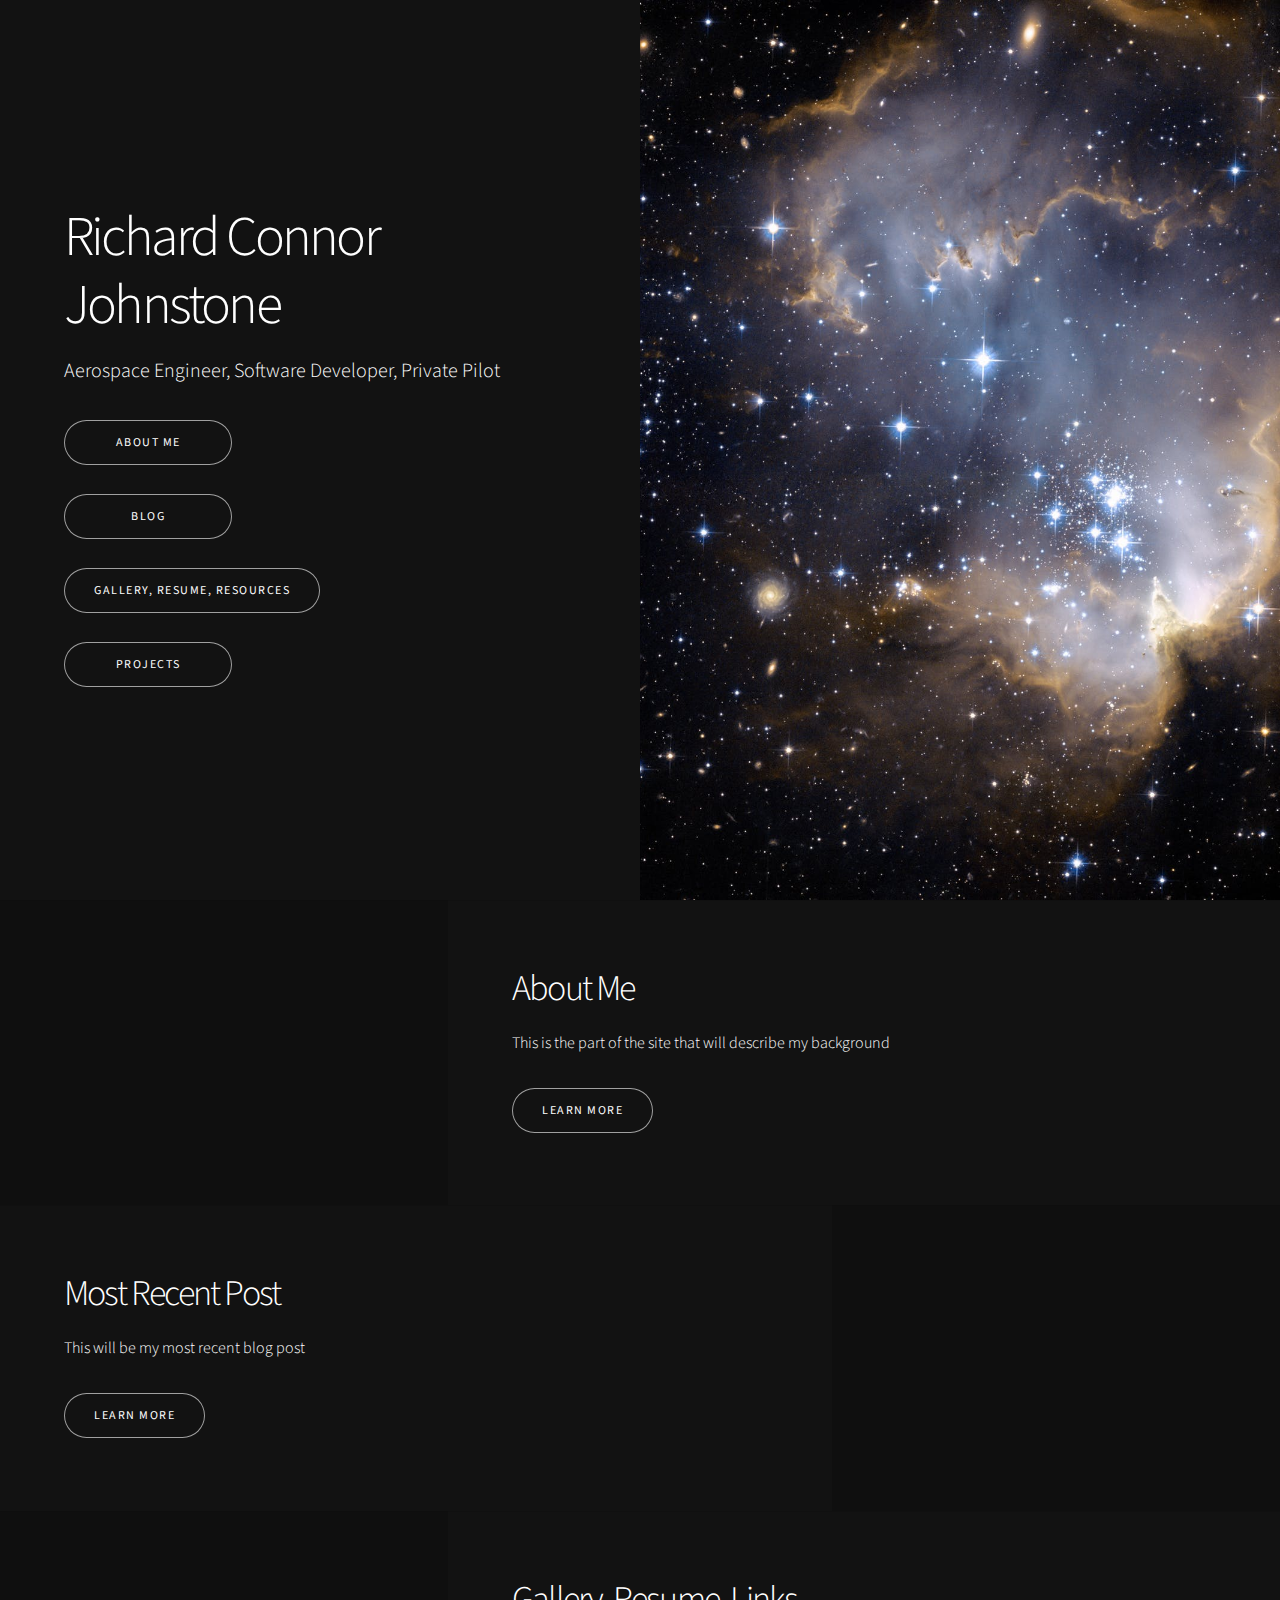
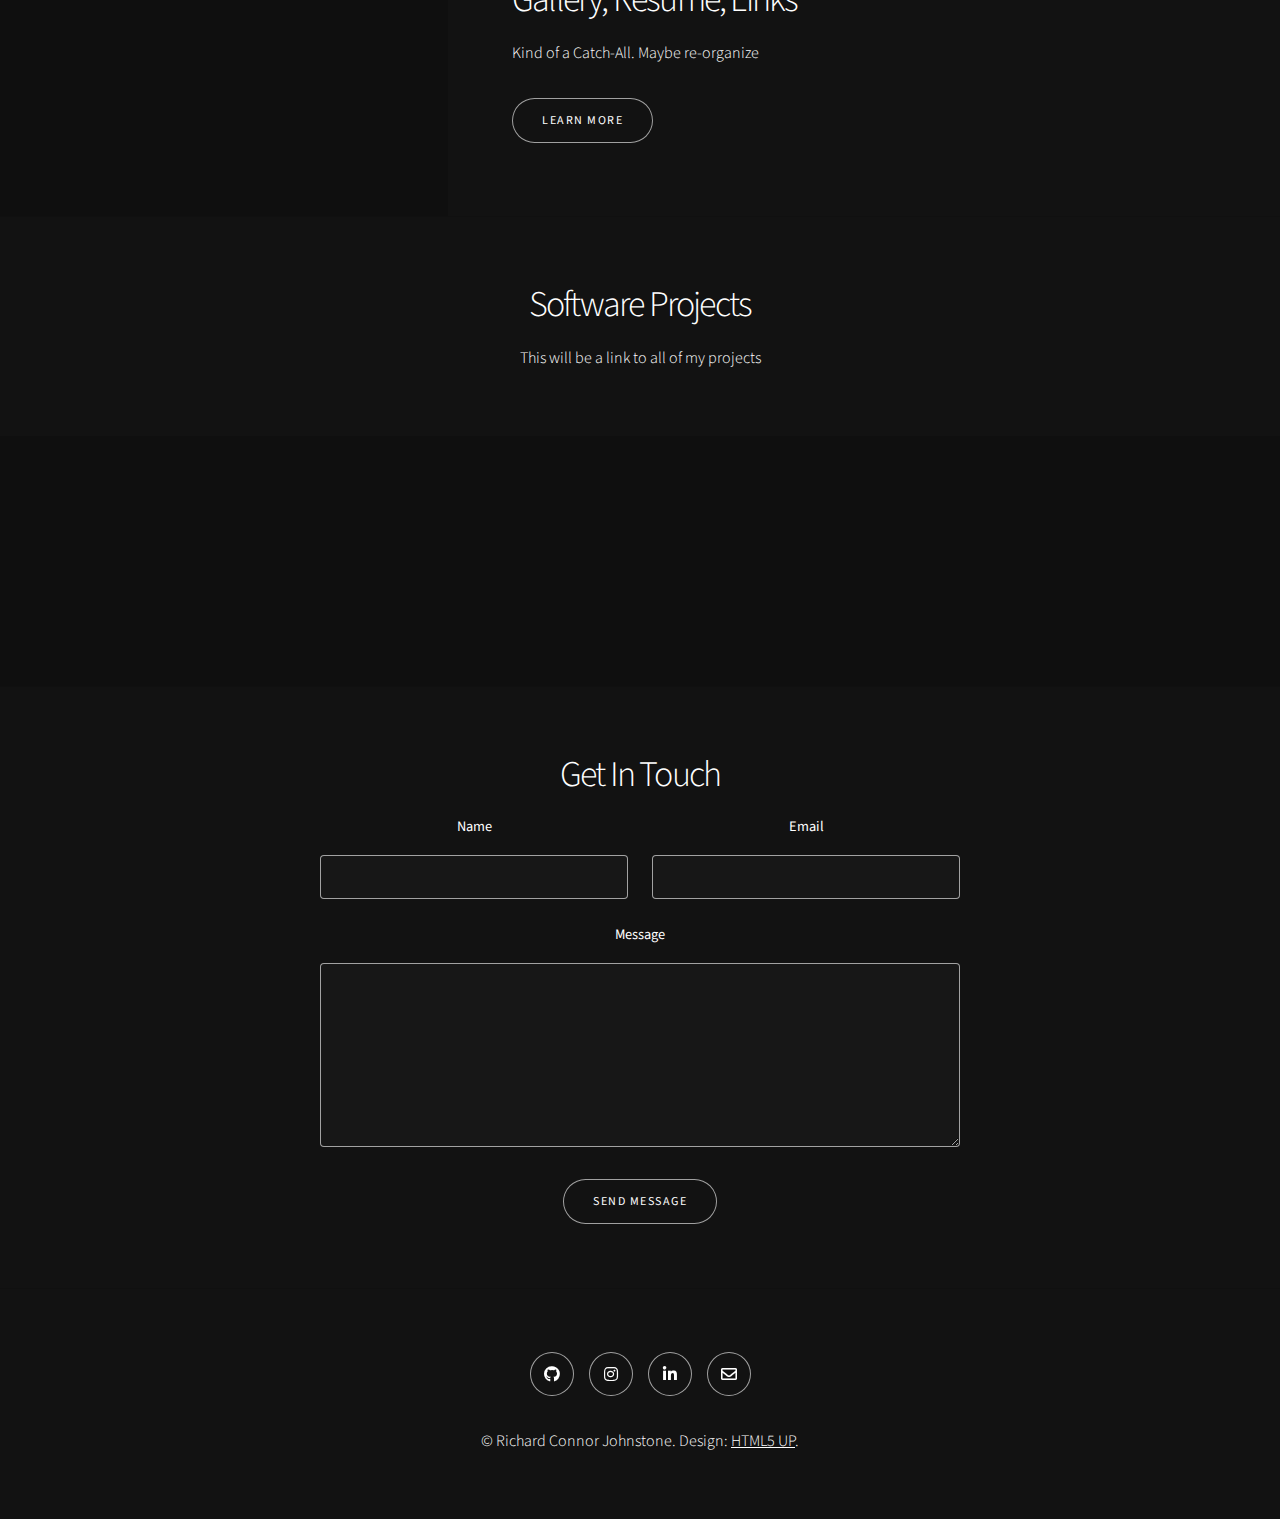
==== commit f87c547d: "Small refactor" ====
--- a/index.html
+++ b/index.html
@@ -1,370 +1,405 @@
 <!DOCTYPE HTML>
 <!--
-	Story by HTML5 UP
-	html5up.net | @ajlkn
-	Free for personal and commercial use under the CCA 3.0 license (html5up.net/license)
+  Story by HTML5 UP
+  html5up.net | @ajlkn
+  Free for personal and commercial use under the CCA 3.0 license 
+  (html5up.net/license)
 -->
 <html>
-	<head>
-		<title>Richard Connor Johnstone</title>
-		<meta charset="utf-8" />
-		<meta name="viewport" content="width=device-width, initial-scale=1, user-scalable=no" />
-		<link rel="stylesheet" href="assets/css/main.css" />
-		<noscript><link rel="stylesheet" href="assets/css/noscript.css" /></noscript>
-	</head>
-	<body class="is-preload">
-
-		<!-- Wrapper -->
-			<div id="wrapper" class="divided">
-
-				<!-- One -->
-					<section class="banner style1 orient-left content-align-left
-            image-position-custom fullscreen onload-image-fade-in onload-content-fade-right">
-						<div class="content">
-							<h1> Richard Connor Johnstone </h1>
-							<p class="major"> Aerospace Engineer, Software Developer, Private
-              Pilot</p>
-							<ul class="actions stacked">
-								<li><a href="#about" class="button big wide
-                    smooth-scroll-middle"> About Me </a></li>
-								<li><a href="#blog" class="button big wide
-                    smooth-scroll-middle"> Blog </a></li>
-								<li><a href="#gallery" class="button big wide
-                    smooth-scroll-middle"> Gallery, Resume, Resources </a></li>
-								<li><a href="#projects" class="button big wide
-                    smooth-scroll-middle"> Projects </a></li>
-							</ul>
-						</div>
-						<div class="image">
-							<img src="images/stars1.jpg" alt="" />
-						</div>
-					</section>
-
-				<!-- Two -->
-					<section class="spotlight style1 orient-right content-align-left
-            image-position-center onscroll-image-fade-in" id="about">
-						<div class="content">
-							<h2>About Me</h2>
-							<p> This is the part of the site that will describe my background
-              </p>
-							<ul class="actions stacked">
-								<li><a href="#" class="button">Learn More</a></li>
-							</ul>
-						</div>
-						<div class="image">
-							<img src="images/banner.jpg" alt="" />
-						</div>
-					</section>
-
-				<!-- Three -->
-					<section class="spotlight style1 orient-left content-align-left
-            image-position-center onscroll-image-fade-in" id="blog">
-						<div class="content">
-							<h2>Most Recent Post</h2>
-              <p>This will be my most recent blog post</p>
-							<ul class="actions stacked">
-								<li><a href="#" class="button">Learn More</a></li>
-							</ul>
-						</div>
-						<div class="image">
-							<img src="images/shuttle1.jpg" alt="" />
-						</div>
-					</section>
-
-				<!-- Four -->
-					<section class="spotlight style1 orient-right content-align-left
-            image-position-center onscroll-image-fade-in" id="gallery">
-						<div class="content">
-							<h2>Gallery, Resume, Links</h2>
-              <p> Kind of a Catch-All. Maybe re-organize</p>
-							<ul class="actions stacked">
-								<li><a href="#" class="button">Learn More</a></li>
-							</ul>
-						</div>
-						<div class="image">
-							<img src="images/moon1.jpg" alt="" />
-						</div>
-					</section>
-
-				<!-- Five -->
-					<section class="wrapper style1 align-center" id="projects">
-						<div class="inner">
-							<h2> Software Projects </h2>
-              <p> This will be a link to all of my projects </p>
-						</div>
-
-						<!-- Gallery -->
-							<div class="gallery style2 medium lightbox onscroll-fade-in">
-								<article>
-									<a href="images/gallery/fulls/01.jpg" class="image">
-										<img src="images/gallery/thumbs/01.jpg" alt="" />
-									</a>
-									<div class="caption">
-										<h3> Interplanetary Mission Design Module </h3>
-                    <p> Insert description about my Julia Module </p>
-										<ul class="actions fixed">
-											<li><span class="button small">Details</span></li>
-										</ul>
-									</div>
-								</article>
-								<article>
-									<a href="images/gallery/fulls/02.jpg" class="image">
-										<img src="images/gallery/thumbs/02.jpg" alt="" />
-									</a>
-									<div class="caption">
-										<h3> Kinematics Control Module </h3>
-                    <p> Insert description for my attitudes control module </p>
-										<ul class="actions fixed">
-											<li><span class="button small">Details</span></li>
-										</ul>
-									</div>
-								</article>
-								<article>
-									<a href="images/gallery/fulls/03.jpg" class="image">
-										<img src="images/gallery/thumbs/03.jpg" alt="" />
-									</a>
-									<div class="caption">
-										<h3> WheresMySat </h3>
-                    <p> Insert description for WheresMySat </p>
-										<ul class="actions fixed">
-											<li><span class="button small">Details</span></li>
-										</ul>
-									</div>
-								</article>
-								<article>
-									<a href="images/gallery/fulls/04.jpg" class="image">
-										<img src="images/gallery/thumbs/04.jpg" alt="" />
-									</a>
-									<div class="caption">
-										<h3>Sed Tempus</h3>
-										<p>Lorem ipsum dolor amet, consectetur magna etiam elit. Etiam sed ultrices.</p>
-										<ul class="actions fixed">
-											<li><span class="button small">Details</span></li>
-										</ul>
-									</div>
-								</article>
-								<article>
-									<a href="images/gallery/fulls/05.jpg" class="image">
-										<img src="images/gallery/thumbs/05.jpg" alt="" />
-									</a>
-									<div class="caption">
-										<h3>Ultrices Magna</h3>
-										<p>Lorem ipsum dolor amet, consectetur magna etiam elit. Etiam sed ultrices.</p>
-										<ul class="actions fixed">
-											<li><span class="button small">Details</span></li>
-										</ul>
-									</div>
-								</article>
-								<article>
-									<a href="images/gallery/fulls/06.jpg" class="image">
-										<img src="images/gallery/thumbs/06.jpg" alt="" />
-									</a>
-									<div class="caption">
-										<h3>Sed Tempus</h3>
-										<p>Lorem ipsum dolor amet, consectetur magna etiam elit. Etiam sed ultrices.</p>
-										<ul class="actions fixed">
-											<li><span class="button small">Details</span></li>
-										</ul>
-									</div>
-								</article>
-								<article>
-									<a href="images/gallery/fulls/07.jpg" class="image">
-										<img src="images/gallery/thumbs/07.jpg" alt="" />
-									</a>
-									<div class="caption">
-										<h3>Ipsum Lorem</h3>
-										<p>Lorem ipsum dolor amet, consectetur magna etiam elit. Etiam sed ultrices.</p>
-										<ul class="actions fixed">
-											<li><span class="button small">Details</span></li>
-										</ul>
-									</div>
-								</article>
-								<article>
-									<a href="images/gallery/fulls/08.jpg" class="image">
-										<img src="images/gallery/thumbs/08.jpg" alt="" />
-									</a>
-									<div class="caption">
-										<h3>Magna Risus</h3>
-										<p>Lorem ipsum dolor amet, consectetur magna etiam elit. Etiam sed ultrices.</p>
-										<ul class="actions fixed">
-											<li><span class="button small">Details</span></li>
-										</ul>
-									</div>
-								</article>
-								<article>
-									<a href="images/gallery/fulls/09.jpg" class="image">
-										<img src="images/gallery/thumbs/09.jpg" alt="" />
-									</a>
-									<div class="caption">
-										<h3>Tempus Dolor</h3>
-										<p>Lorem ipsum dolor amet, consectetur magna etiam elit. Etiam sed ultrices.</p>
-										<ul class="actions fixed">
-											<li><span class="button small">Details</span></li>
-										</ul>
-									</div>
-								</article>
-								<article>
-									<a href="images/gallery/fulls/10.jpg" class="image">
-										<img src="images/gallery/thumbs/10.jpg" alt="" />
-									</a>
-									<div class="caption">
-										<h3>Sed Etiam</h3>
-										<p>Lorem ipsum dolor amet, consectetur magna etiam elit. Etiam sed ultrices.</p>
-										<ul class="actions fixed">
-											<li><span class="button small">Details</span></li>
-										</ul>
-									</div>
-								</article>
-								<article>
-									<a href="images/gallery/fulls/11.jpg" class="image">
-										<img src="images/gallery/thumbs/11.jpg" alt="" />
-									</a>
-									<div class="caption">
-										<h3>Magna Lorem</h3>
-										<p>Lorem ipsum dolor amet, consectetur magna etiam elit. Etiam sed ultrices.</p>
-										<ul class="actions fixed">
-											<li><span class="button small">Details</span></li>
-										</ul>
-									</div>
-								</article>
-								<article>
-									<a href="images/gallery/fulls/12.jpg" class="image">
-										<img src="images/gallery/thumbs/12.jpg" alt="" />
-									</a>
-									<div class="caption">
-										<h3>Ipsum Dolor</h3>
-										<p>Lorem ipsum dolor amet, consectetur magna etiam elit. Etiam sed ultrices.</p>
-										<ul class="actions fixed">
-											<li><span class="button small">Details</span></li>
-										</ul>
-									</div>
-								</article>
-							</div>
-
-					</section>
-
-				<!-- Six -->
-					<!--<section class="wrapper style1 align-center" id="contact">-->
-						<!--<div class="inner">-->
-							<!--<h2> Unsure for now</h2>-->
-							<!--<p> This will be useful for something later... But for now I'm-->
-              <!--going to remove it </p>-->
-							<!--<div class="items style1 medium onscroll-fade-in">-->
-								<!--<section>-->
-									<!--<span class="icon style2 major fa-gem"></span>-->
-									<!--<h3>Lorem</h3>-->
-									<!--<p>Lorem ipsum dolor sit amet, consectetur adipiscing elit. Morbi dui turpis, cursus eget orci amet aliquam congue semper. Etiam eget ultrices risus nec tempor elit.</p>-->
-								<!--</section>-->
-								<!--<section>-->
-									<!--<span class="icon solid style2 major fa-save"></span>-->
-									<!--<h3>Ipsum</h3>-->
-									<!--<p>Lorem ipsum dolor sit amet, consectetur adipiscing elit. Morbi dui turpis, cursus eget orci amet aliquam congue semper. Etiam eget ultrices risus nec tempor elit.</p>-->
-								<!--</section>-->
-								<!--<section>-->
-									<!--<span class="icon solid style2 major fa-chart-bar"></span>-->
-									<!--<h3>Dolor</h3>-->
-									<!--<p>Lorem ipsum dolor sit amet, consectetur adipiscing elit. Morbi dui turpis, cursus eget orci amet aliquam congue semper. Etiam eget ultrices risus nec tempor elit.</p>-->
-								<!--</section>-->
-								<!--<section>-->
-									<!--<span class="icon solid style2 major fa-wifi"></span>-->
-									<!--<h3>Amet</h3>-->
-									<!--<p>Lorem ipsum dolor sit amet, consectetur adipiscing elit. Morbi dui turpis, cursus eget orci amet aliquam congue semper. Etiam eget ultrices risus nec tempor elit.</p>-->
-								<!--</section>-->
-								<!--<section>-->
-									<!--<span class="icon solid style2 major fa-cog"></span>-->
-									<!--<h3>Magna</h3>-->
-									<!--<p>Lorem ipsum dolor sit amet, consectetur adipiscing elit. Morbi dui turpis, cursus eget orci amet aliquam congue semper. Etiam eget ultrices risus nec tempor elit.</p>-->
-								<!--</section>-->
-								<!--<section>-->
-									<!--<span class="icon style2 major fa-paper-plane"></span>-->
-									<!--<h3>Tempus</h3>-->
-									<!--<p>Lorem ipsum dolor sit amet, consectetur adipiscing elit. Morbi dui turpis, cursus eget orci amet aliquam congue semper. Etiam eget ultrices risus nec tempor elit.</p>-->
-								<!--</section>-->
-								<!--<section>-->
-									<!--<span class="icon solid style2 major fa-desktop"></span>-->
-									<!--<h3>Aliquam</h3>-->
-									<!--<p>Lorem ipsum dolor sit amet, consectetur adipiscing elit. Morbi dui turpis, cursus eget orci amet aliquam congue semper. Etiam eget ultrices risus nec tempor elit.</p>-->
-								<!--</section>-->
-								<!--<section>-->
-									<!--<span class="icon solid style2 major fa-sync-alt"></span>-->
-									<!--<h3>Elit</h3>-->
-									<!--<p>Lorem ipsum dolor sit amet, consectetur adipiscing elit. Morbi dui turpis, cursus eget orci amet aliquam congue semper. Etiam eget ultrices risus nec tempor elit.</p>-->
-								<!--</section>-->
-								<!--<section>-->
-									<!--<span class="icon solid style2 major fa-hashtag"></span>-->
-									<!--<h3>Morbi</h3>-->
-									<!--<p>Lorem ipsum dolor sit amet, consectetur adipiscing elit. Morbi dui turpis, cursus eget orci amet aliquam congue semper. Etiam eget ultrices risus nec tempor elit.</p>-->
-								<!--</section>-->
-								<!--<section>-->
-									<!--<span class="icon solid style2 major fa-bolt"></span>-->
-									<!--<h3>Turpis</h3>-->
-									<!--<p>Lorem ipsum dolor sit amet, consectetur adipiscing elit. Morbi dui turpis, cursus eget orci amet aliquam congue semper. Etiam eget ultrices risus nec tempor elit.</p>-->
-								<!--</section>-->
-								<!--<section>-->
-									<!--<span class="icon solid style2 major fa-envelope"></span>-->
-									<!--<h3>Ultrices</h3>-->
-									<!--<p>Lorem ipsum dolor sit amet, consectetur adipiscing elit. Morbi dui turpis, cursus eget orci amet aliquam congue semper. Etiam eget ultrices risus nec tempor elit.</p>-->
-								<!--</section>-->
-								<!--<section>-->
-									<!--<span class="icon solid style2 major fa-leaf"></span>-->
-									<!--<h3>Risus</h3>-->
-									<!--<p>Lorem ipsum dolor sit amet, consectetur adipiscing elit. Morbi dui turpis, cursus eget orci amet aliquam congue semper. Etiam eget ultrices risus nec tempor elit.</p>-->
-								<!--</section>-->
-							<!--</div>-->
-						<!--</div>-->
-					<!--</section>-->
-
-				<!-- Seven -->
-					<section class="wrapper style1 align-center">
-						<div class="inner medium">
-							<h2>Get In Touch</h2>
-							<form method="post" action="#">
-								<div class="fields">
-									<div class="field half">
-										<label for="name">Name</label>
-										<input type="text" name="name" id="name" value="" />
-									</div>
-									<div class="field half">
-										<label for="email">Email</label>
-										<input type="email" name="email" id="email" value="" />
-									</div>
-									<div class="field">
-										<label for="message">Message</label>
-										<textarea name="message" id="message" rows="6"></textarea>
-									</div>
-								</div>
-								<ul class="actions special">
-									<li><input type="submit" name="submit" id="submit" value="Send Message" /></li>
-								</ul>
-							</form>
-
-						</div>
-					</section>
-
-				<!-- Footer -->
-					<footer class="wrapper style1 align-center">
-						<div class="inner">
-							<ul class="icons">
-								<li><a href="https://github.com/rconnorjohnstone" class="icon brands style2 fa-github"><span
-                      class="label">Github</span></a></li>
-								<li><a href="https://instagram.com/r_connor_johnstone" class="icon brands style2 fa-instagram"><span class="label">Instagram</span></a></li>
-								<li><a href="https://linkedin.com/in/rconnorjohnstone" class="icon brands style2 fa-linkedin-in"><span class="label">LinkedIn</span></a></li>
-								<li><a href="mailto:connor@richardconnorjohnstone.com" class="icon style2 fa-envelope"><span class="label">Email</span></a></li>
-							</ul>
-							<p>&copy; Richard Connor Johnstone. Design: <a href="https://html5up.net">HTML5 UP</a>.</p>
-						</div>
-					</footer>
-
-			</div>
-
-		<!-- Scripts -->
-			<script src="assets/js/jquery.min.js"></script>
-			<script src="assets/js/jquery.scrollex.min.js"></script>
-			<script src="assets/js/jquery.scrolly.min.js"></script>
-			<script src="assets/js/browser.min.js"></script>
-			<script src="assets/js/breakpoints.min.js"></script>
-			<script src="assets/js/util.js"></script>
-			<script src="assets/js/main.js"></script>
-
-	</body>
+  <head>
+    <title>Richard Connor Johnstone</title>
+
+    <meta charset="utf-8" />
+
+    <meta name="viewport" 
+      content="width=device-width, initial-scale=1, user-scalable=no" />
+
+    <link rel="stylesheet" href="assets/css/main.css" />
+
+    <noscript>
+      <link rel="stylesheet" href="assets/css/noscript.css" />
+    </noscript>
+
+  </head>
+  <body class="is-preload">
+
+    <!-- Wrapper -->
+    <div id="wrapper" class="divided">
+
+      <!-- One -->
+      <section class="banner style1 orient-left content-align-left 
+        image-position-custom fullscreen onload-image-fade-in 
+        onload-content-fade-right">
+
+        <div class="content">
+
+          <h1> Richard Connor Johnstone </h1>
+
+          <p class="major"> Aerospace Engineer, Software Developer, Private
+          Pilot</p>
+
+          <ul class="actions stacked">
+            <li>
+              <a href="#about" class="button big wide smooth-scroll-middle">
+                About Me 
+              </a>
+            </li>
+            <li>
+              <a href="#blog" class="button big wide smooth-scroll-middle"> 
+                Blog 
+              </a>
+            </li>
+            <li>
+              <a href="#gallery" class="button big wide smooth-scroll-middle"> 
+                Gallery, Resume, Resources 
+              </a>
+            </li>
+            <li>
+              <a href="#projects" class="button big wide smooth-scroll-middle">
+                Projects 
+              </a>
+            </li>
+          </ul>
+
+        </div>
+
+        <div class="image">
+
+          <img src="images/stars1.jpg" alt="" />
+
+        </div>
+
+      </section>
+
+      <!-- Two -->
+      <section class="spotlight style1 orient-right content-align-left
+        image-position-center onscroll-image-fade-in" id="about">
+
+        <div class="content">
+
+          <h2>About Me</h2>
+
+          <p> This is the part of the site that will describe my background </p>
+
+          <ul class="actions stacked">
+            <li><a href="#" class="button">Learn More</a></li>
+          </ul>
+
+        </div>
+
+        <div class="image">
+
+          <img src="images/banner.jpg" alt="" />
+
+        </div>
+
+      </section>
+
+      <!-- Three -->
+      <section class="spotlight style1 orient-left content-align-left
+        image-position-center onscroll-image-fade-in" id="blog">
+
+        <div class="content">
+
+          <h2>Most Recent Post</h2>
+
+          <p>This will be my most recent blog post</p>
+
+          <ul class="actions stacked">
+            <li><a href="#" class="button">Learn More</a></li>
+          </ul>
+
+        </div>
+
+        <div class="image">
+
+          <img src="images/shuttle1.jpg" alt="" />
+
+        </div>
+
+      </section>
+
+      <!-- Four -->
+      <section class="spotlight style1 orient-right content-align-left
+        image-position-center onscroll-image-fade-in" id="gallery">
+
+        <div class="content">
+
+          <h2>Gallery, Resume, Links</h2>
+
+          <p> Kind of a Catch-All. Maybe re-organize</p>
+
+          <ul class="actions stacked">
+            <li><a href="#" class="button">Learn More</a></li>
+          </ul>
+
+        </div>
+
+        <div class="image">
+
+          <img src="images/moon1.jpg" alt="" />
+
+        </div>
+
+      </section>
+
+      <!-- Five -->
+      <section class="wrapper style1 align-center" id="projects">
+
+        <div class="inner">
+          <h2> Software Projects </h2>
+          <p> This will be a link to all of my projects </p>
+        </div>
+
+        <!-- Gallery -->
+          <div class="gallery style2 medium lightbox onscroll-fade-in">
+
+            <article>
+              <a href="images/gallery/fulls/01.jpg" class="image">
+                <img src="images/gallery/thumbs/01.jpg" alt="" />
+              </a>
+
+              <div class="caption">
+                <h3> Interplanetary Mission Design Module </h3>
+                <p> Insert description about my Julia Module </p>
+                <ul class="actions fixed">
+                  <li><span class="button small">Details</span></li>
+                </ul>
+              </div>
+            </article>
+
+            <article>
+              <a href="images/gallery/fulls/02.jpg" class="image">
+                <img src="images/gallery/thumbs/02.jpg" alt="" />
+              </a>
+
+              <div class="caption">
+                <h3> Kinematics Control Module </h3>
+                <p> Insert description for my attitudes control module </p>
+                <ul class="actions fixed">
+                  <li><span class="button small">Details</span></li>
+                </ul>
+              </div>
+            </article>
+
+            <article>
+              <a href="images/gallery/fulls/03.jpg" class="image">
+                <img src="images/gallery/thumbs/03.jpg" alt="" />
+              </a>
+              
+              <div class="caption">
+                <h3> WheresMySat </h3>
+                <p> Insert description for WheresMySat </p>
+                <ul class="actions fixed">
+                  <li><span class="button small">Details</span></li>
+                </ul>
+              </div>
+            </article>
+
+            <article>
+              <a href="images/gallery/fulls/04.jpg" class="image">
+                <img src="images/gallery/thumbs/04.jpg" alt="" />
+              </a>
+
+              <div class="caption">
+                <h3>Sed Tempus</h3>
+                <p>Lorem ipsum dolor amet, consectetur magna etiam elit. Etiam sed ultrices.</p>
+                <ul class="actions fixed">
+                  <li><span class="button small">Details</span></li>
+                </ul>
+              </div>
+            </article>
+
+            <article>
+              <a href="images/gallery/fulls/05.jpg" class="image">
+                <img src="images/gallery/thumbs/05.jpg" alt="" />
+              </a>
+
+              <div class="caption">
+                <h3>Ultrices Magna</h3>
+                <p>Lorem ipsum dolor amet, consectetur magna etiam elit. Etiam sed ultrices.</p>
+                <ul class="actions fixed">
+                  <li><span class="button small">Details</span></li>
+                </ul>
+              </div>
+            </article>
+
+            <article>
+              <a href="images/gallery/fulls/06.jpg" class="image">
+                <img src="images/gallery/thumbs/06.jpg" alt="" />
+              </a>
+              <div class="caption">
+                <h3>Sed Tempus</h3>
+                <p>Lorem ipsum dolor amet, consectetur magna etiam elit. Etiam sed ultrices.</p>
+                <ul class="actions fixed">
+                  <li><span class="button small">Details</span></li>
+                </ul>
+              </div>
+            </article>
+
+          </div>
+
+      </section>
+
+      <!-- Six -->
+      <!--<section class="wrapper style1 align-center" id="contact">-->
+        <!--<div class="inner">-->
+          <!--<h2> Unsure for now</h2>-->
+          <!--<p> This will be useful for something later... But for now I'm-->
+          <!--going to remove it </p>-->
+          <!--<div class="items style1 medium onscroll-fade-in">-->
+            <!--<section>-->
+              <!--<span class="icon style2 major fa-gem"></span>-->
+              <!--<h3>Lorem</h3>-->
+              <!--<p>Lorem ipsum dolor sit amet, consectetur adipiscing elit. Morbi dui turpis, cursus eget orci amet aliquam congue semper. Etiam eget ultrices risus nec tempor elit.</p>-->
+            <!--</section>-->
+            <!--<section>-->
+              <!--<span class="icon solid style2 major fa-save"></span>-->
+              <!--<h3>Ipsum</h3>-->
+              <!--<p>Lorem ipsum dolor sit amet, consectetur adipiscing elit. Morbi dui turpis, cursus eget orci amet aliquam congue semper. Etiam eget ultrices risus nec tempor elit.</p>-->
+            <!--</section>-->
+            <!--<section>-->
+              <!--<span class="icon solid style2 major fa-chart-bar"></span>-->
+              <!--<h3>Dolor</h3>-->
+              <!--<p>Lorem ipsum dolor sit amet, consectetur adipiscing elit. Morbi dui turpis, cursus eget orci amet aliquam congue semper. Etiam eget ultrices risus nec tempor elit.</p>-->
+            <!--</section>-->
+            <!--<section>-->
+              <!--<span class="icon solid style2 major fa-wifi"></span>-->
+              <!--<h3>Amet</h3>-->
+              <!--<p>Lorem ipsum dolor sit amet, consectetur adipiscing elit. Morbi dui turpis, cursus eget orci amet aliquam congue semper. Etiam eget ultrices risus nec tempor elit.</p>-->
+            <!--</section>-->
+            <!--<section>-->
+              <!--<span class="icon solid style2 major fa-cog"></span>-->
+              <!--<h3>Magna</h3>-->
+              <!--<p>Lorem ipsum dolor sit amet, consectetur adipiscing elit. Morbi dui turpis, cursus eget orci amet aliquam congue semper. Etiam eget ultrices risus nec tempor elit.</p>-->
+            <!--</section>-->
+            <!--<section>-->
+              <!--<span class="icon style2 major fa-paper-plane"></span>-->
+              <!--<h3>Tempus</h3>-->
+              <!--<p>Lorem ipsum dolor sit amet, consectetur adipiscing elit. Morbi dui turpis, cursus eget orci amet aliquam congue semper. Etiam eget ultrices risus nec tempor elit.</p>-->
+            <!--</section>-->
+            <!--<section>-->
+              <!--<span class="icon solid style2 major fa-desktop"></span>-->
+              <!--<h3>Aliquam</h3>-->
+              <!--<p>Lorem ipsum dolor sit amet, consectetur adipiscing elit. Morbi dui turpis, cursus eget orci amet aliquam congue semper. Etiam eget ultrices risus nec tempor elit.</p>-->
+            <!--</section>-->
+            <!--<section>-->
+              <!--<span class="icon solid style2 major fa-sync-alt"></span>-->
+              <!--<h3>Elit</h3>-->
+              <!--<p>Lorem ipsum dolor sit amet, consectetur adipiscing elit. Morbi dui turpis, cursus eget orci amet aliquam congue semper. Etiam eget ultrices risus nec tempor elit.</p>-->
+            <!--</section>-->
+            <!--<section>-->
+              <!--<span class="icon solid style2 major fa-hashtag"></span>-->
+              <!--<h3>Morbi</h3>-->
+              <!--<p>Lorem ipsum dolor sit amet, consectetur adipiscing elit. Morbi dui turpis, cursus eget orci amet aliquam congue semper. Etiam eget ultrices risus nec tempor elit.</p>-->
+            <!--</section>-->
+            <!--<section>-->
+              <!--<span class="icon solid style2 major fa-bolt"></span>-->
+              <!--<h3>Turpis</h3>-->
+              <!--<p>Lorem ipsum dolor sit amet, consectetur adipiscing elit. Morbi dui turpis, cursus eget orci amet aliquam congue semper. Etiam eget ultrices risus nec tempor elit.</p>-->
+            <!--</section>-->
+            <!--<section>-->
+              <!--<span class="icon solid style2 major fa-envelope"></span>-->
+              <!--<h3>Ultrices</h3>-->
+              <!--<p>Lorem ipsum dolor sit amet, consectetur adipiscing elit. Morbi dui turpis, cursus eget orci amet aliquam congue semper. Etiam eget ultrices risus nec tempor elit.</p>-->
+            <!--</section>-->
+            <!--<section>-->
+              <!--<span class="icon solid style2 major fa-leaf"></span>-->
+              <!--<h3>Risus</h3>-->
+              <!--<p>Lorem ipsum dolor sit amet, consectetur adipiscing elit. Morbi dui turpis, cursus eget orci amet aliquam congue semper. Etiam eget ultrices risus nec tempor elit.</p>-->
+            <!--</section>-->
+          <!--</div>-->
+        <!--</div>-->
+      <!--</section>-->
+
+      <!-- Seven -->
+      <section class="wrapper style1 align-center">
+
+        <div class="inner medium">
+
+          <h2>Get In Touch</h2>
+
+          <form method="post" action="#">
+            <div class="fields">
+
+              <div class="field half">
+                <label for="name">Name</label>
+                <input type="text" name="name" id="name" value="" />
+              </div>
+
+              <div class="field half">
+                <label for="email">Email</label>
+                <input type="email" name="email" id="email" value="" />
+              </div>
+
+              <div class="field">
+                <label for="message">Message</label>
+                <textarea name="message" id="message" rows="6"></textarea>
+              </div>
+
+            </div>
+
+            <ul class="actions special">
+              <li><input type="submit" name="submit" id="submit" value="Send Message" /></li>
+            </ul>
+
+          </form>
+
+        </div>
+
+      </section>
+
+      <!-- Footer -->
+      <footer class="wrapper style1 align-center">
+
+        <div class="inner">
+
+          <ul class="icons">
+            <li>
+              <a  href="https://github.com/rconnorjohnstone" 
+                  class="icon brands style2 fa-github">
+                <span class="label">Github</span>
+              </a>
+            </li>
+
+            <li>
+              <a  href="https://instagram.com/r_connor_johnstone" 
+                  class="icon brands style2 fa-instagram">
+                <span class="label">Instagram</span>
+              </a>
+            </li>
+
+            <li>
+              <a  href="https://linkedin.com/in/rconnorjohnstone" 
+                  class="icon brands style2 fa-linkedin-in">
+                <span class="label">LinkedIn</span>
+              </a>
+            </li>
+
+            <li>
+              <a  href="mailto:connor@richardconnorjohnstone.com" 
+                  class="icon style2 fa-envelope">
+                <span class="label">Email</span>
+              </a>
+            </li>
+          </ul>
+
+          <p>&copy; Richard Connor Johnstone. Design: <a href="https://html5up.net">HTML5 UP</a>.</p>
+
+        </div>
+
+      </footer>
+
+  </div>
+
+  <!-- Scripts -->
+  <script src="assets/js/jquery.min.js"></script>
+  <script src="assets/js/jquery.scrollex.min.js"></script>
+  <script src="assets/js/jquery.scrolly.min.js"></script>
+  <script src="assets/js/browser.min.js"></script>
+  <script src="assets/js/breakpoints.min.js"></script>
+  <script src="assets/js/util.js"></script>
+  <script src="assets/js/main.js"></script>
+
+  </body>
 </html>
--- a/assets/css/main.css
+++ b/assets/css/main.css
@@ -2329,7 +2329,7 @@
 		-webkit-appearance: none;
 		-ms-appearance: none;
 		appearance: none;
-		background-color: transparent;
+		background-color: #171717;
 		border-radius: 4px;
 		border: none;
 		border: solid 1px;
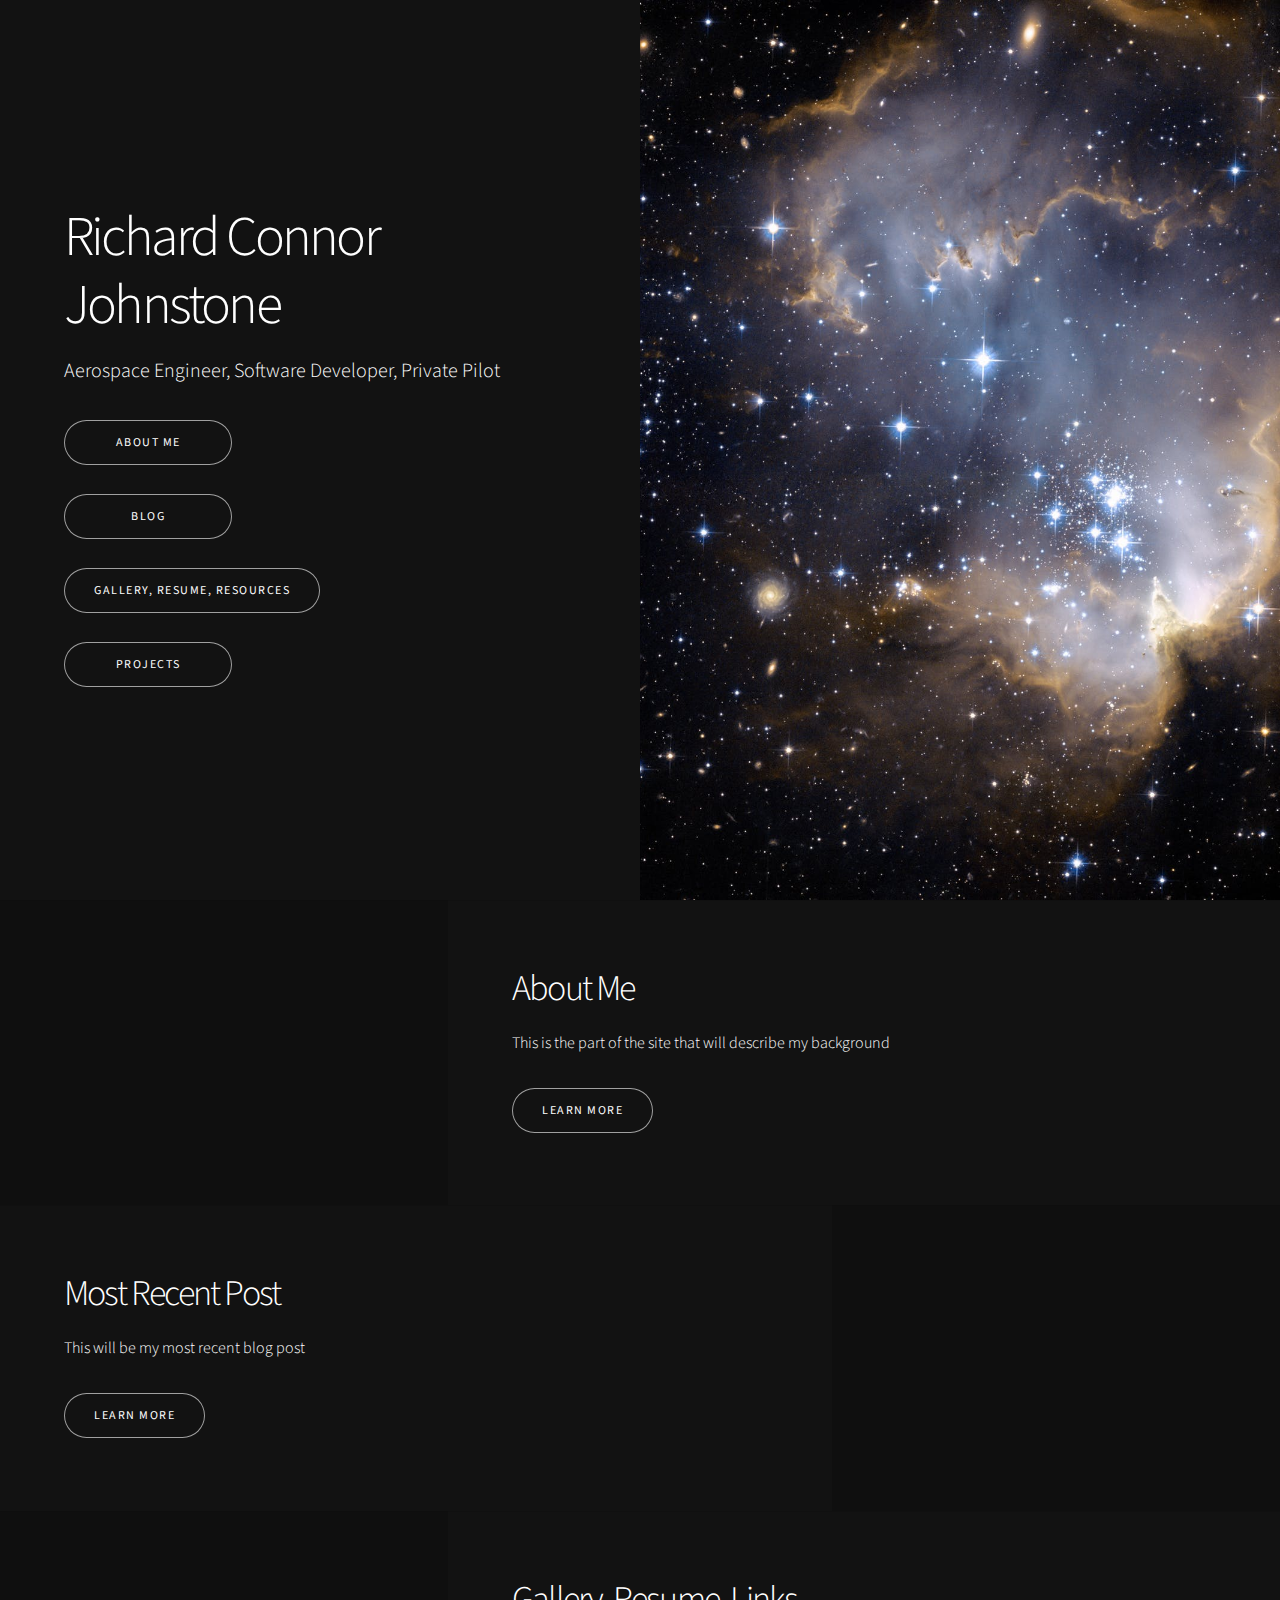
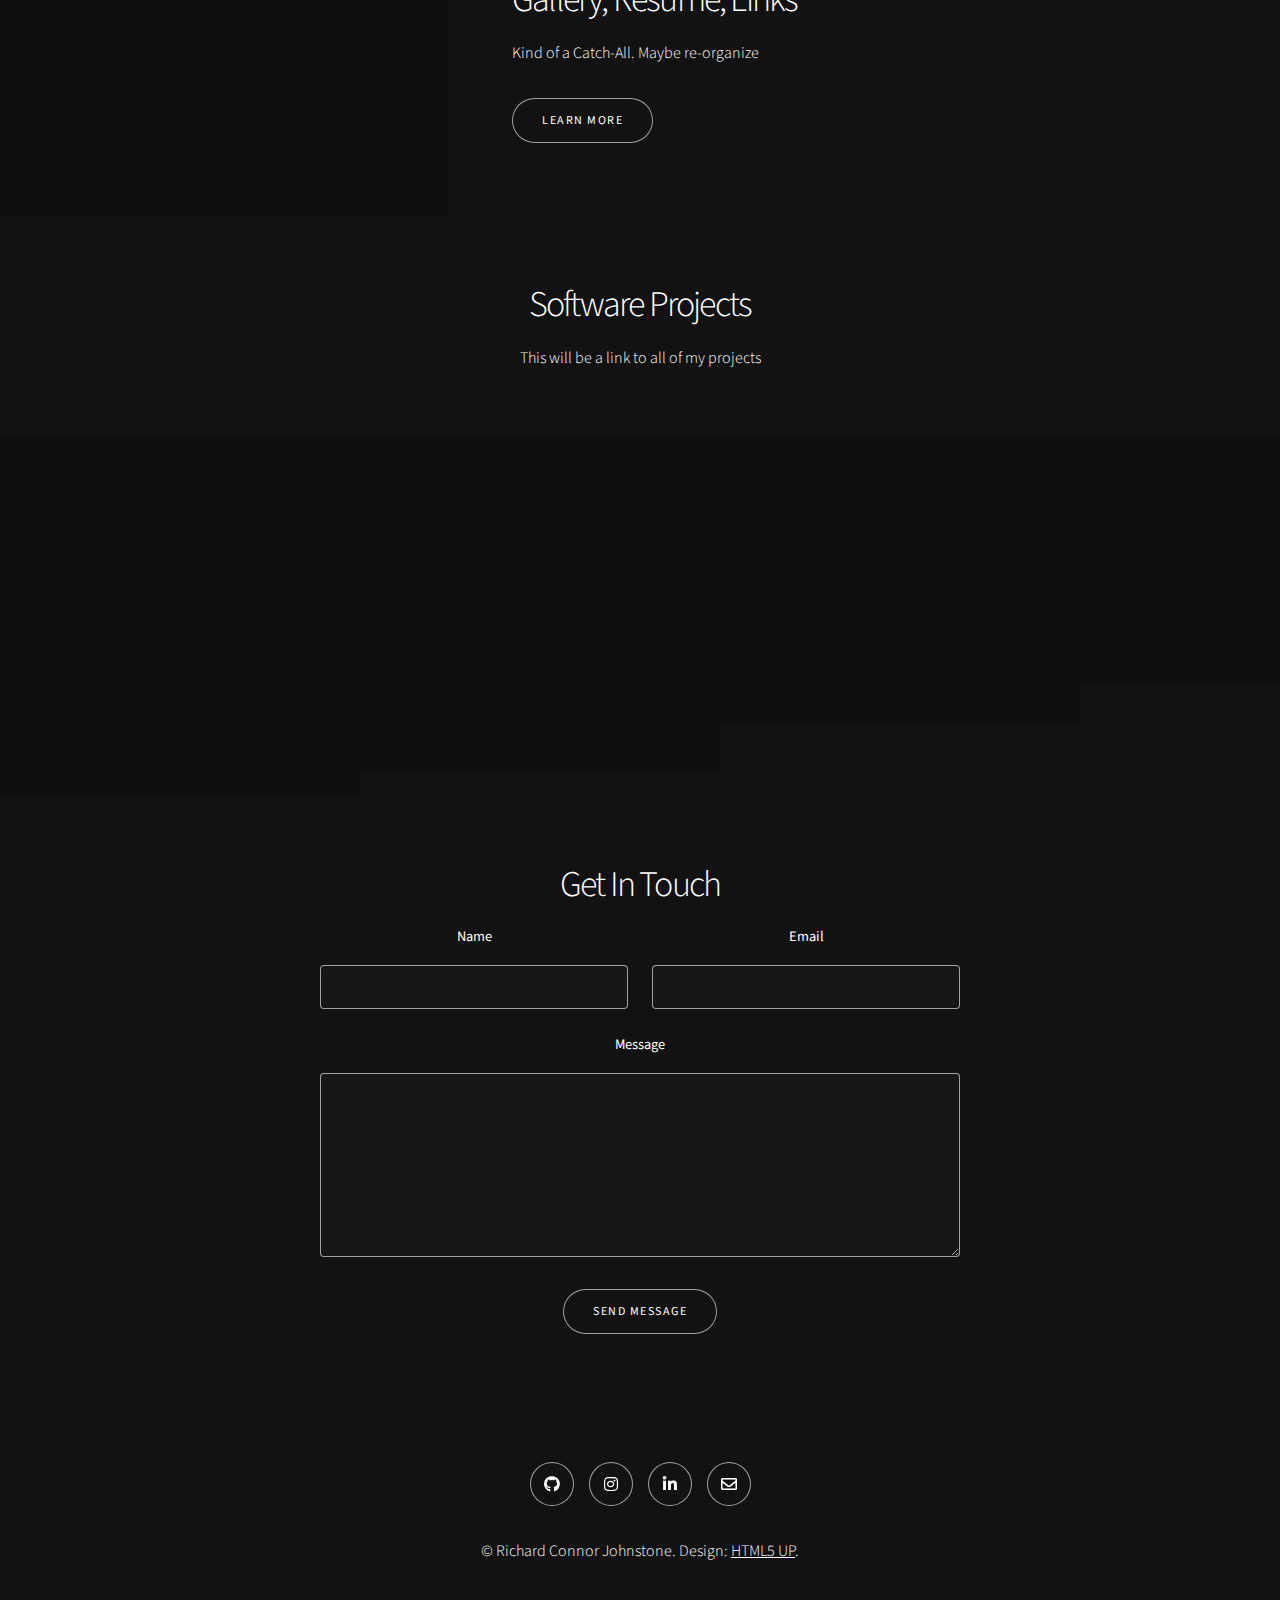
==== commit 77803b01: "Added some pictures" ====
--- a/index.html
+++ b/index.html
@@ -155,8 +155,8 @@
           <div class="gallery style2 medium lightbox onscroll-fade-in">
 
             <article>
-              <a href="images/gallery/fulls/01.jpg" class="image">
-                <img src="images/gallery/thumbs/01.jpg" alt="" />
+              <a href="https://www.github.com/rconnorjohnstone/IMD_module" class="image">
+                <img src="images/pluto.jpg" alt="" />
               </a>
 
               <div class="caption">
@@ -169,8 +169,9 @@
             </article>
 
             <article>
-              <a href="images/gallery/fulls/02.jpg" class="image">
-                <img src="images/gallery/thumbs/02.jpg" alt="" />
+              <a
+                href="https://www.github.com/rconnorjohnstone/Attitude-Control-Module" class="image">
+                <img src="images/rotations.png" alt="" />
               </a>
 
               <div class="caption">
@@ -183,8 +184,8 @@
             </article>
 
             <article>
-              <a href="images/gallery/fulls/03.jpg" class="image">
-                <img src="images/gallery/thumbs/03.jpg" alt="" />
+              <a href="https://www.github.com/rconnorjohnstone/WheresMySat" class="image">
+                <img src="images/satellite.jpg" alt="" />
               </a>
               
               <div class="caption">
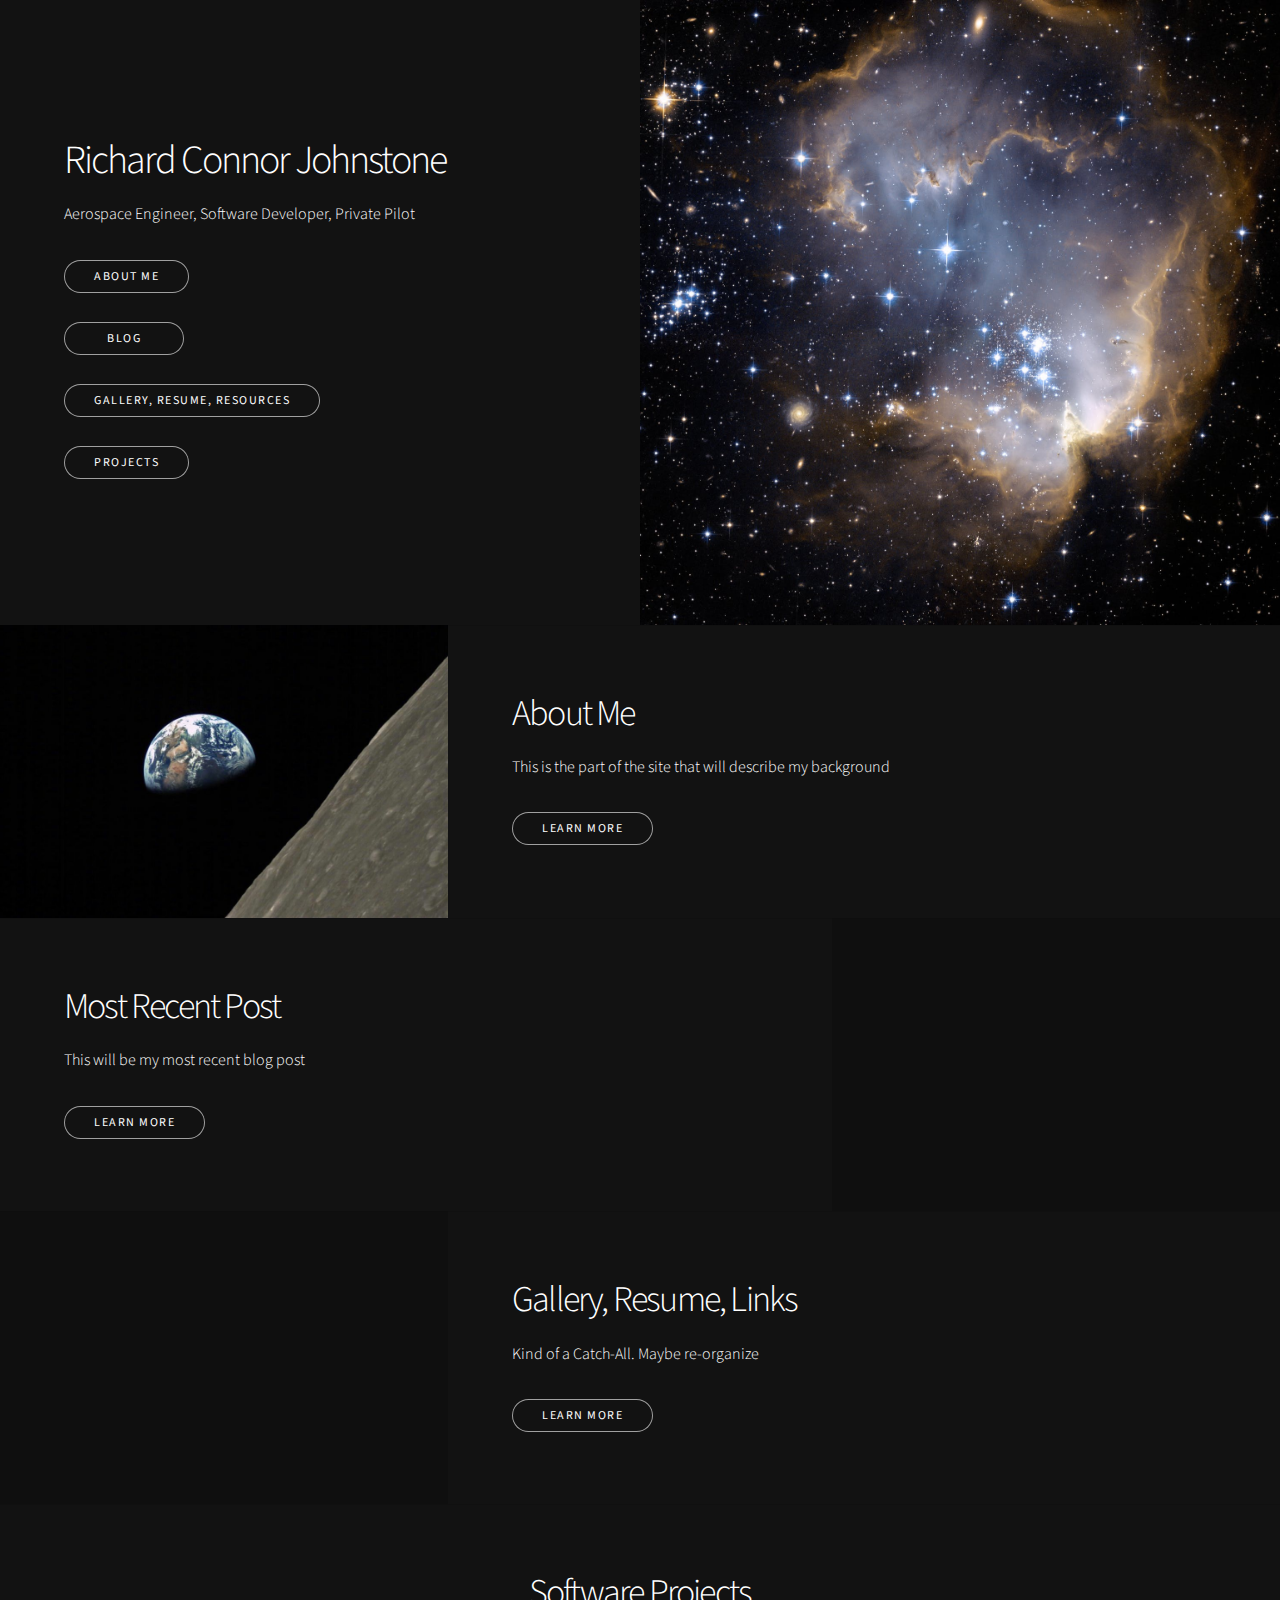
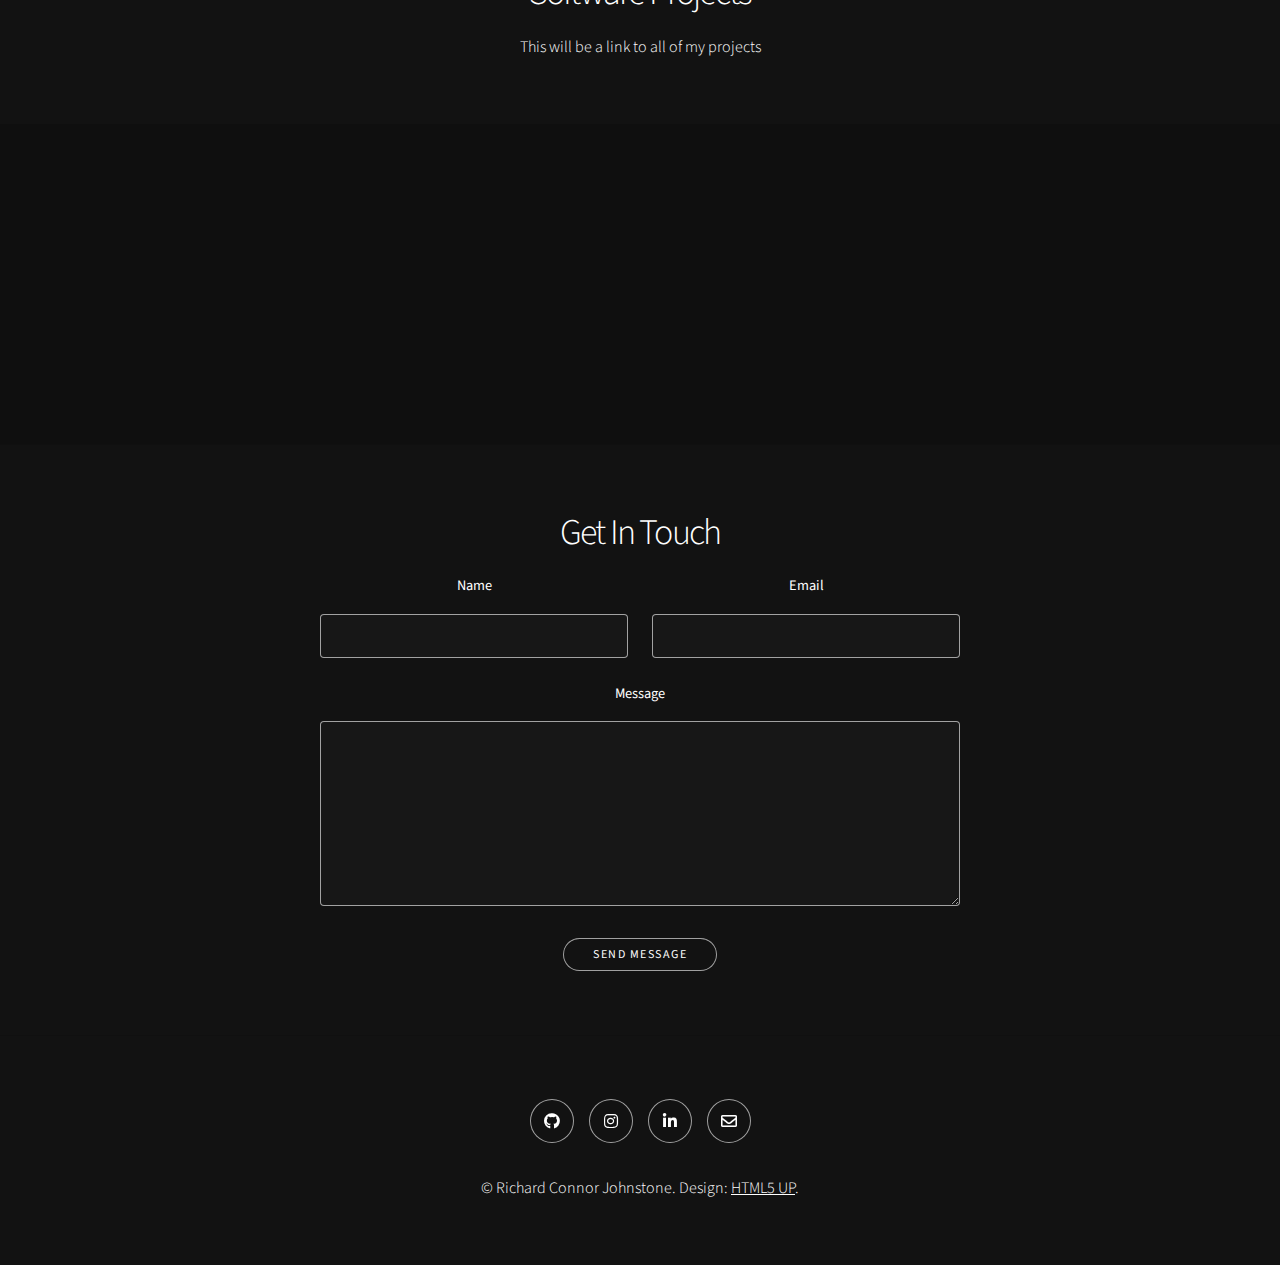
==== commit 0cc1a846: "Fixed the sizing" ====
--- a/index.html
+++ b/index.html
@@ -171,7 +171,7 @@
             <article>
               <a
                 href="https://www.github.com/rconnorjohnstone/Attitude-Control-Module" class="image">
-                <img src="images/rotations.png" alt="" />
+                <img src="images/rotations.jpg" alt="" />
               </a>
 
               <div class="caption">
--- a/assets/css/main.css
+++ b/assets/css/main.css
@@ -188,7 +188,7 @@
 	}
 
 		p.major {
-			font-size: 1.25rem;
+			font-size: 1.00rem;
 		}
 
 	h1, h2, h3, h4, h5, h6 {
@@ -204,7 +204,7 @@
 		}
 
 	h1 {
-		font-size: 3.5rem;
+		font-size: 2.5rem;
 		line-height: 1.2;
 	}
 
@@ -2112,9 +2112,9 @@
 		white-space: nowrap;
 		font-size: 0.75rem;
 		max-width: 20rem;
-		height: 3.75em;
-		line-height: 3.75em;
-		border-radius: 3.75em;
+		height: 2.75em;
+		line-height: 2.75em;
+		border-radius: 2.75em;
 		padding: 0 2.5em;
 		text-overflow: ellipsis;
 		overflow: hidden;
@@ -2165,7 +2165,7 @@
 		input[type="button"].wide,
 		button.wide,
 		.button.wide {
-			min-width: 14em;
+			min-width: 10em;
 		}
 
 		input[type="submit"].disabled, input[type="submit"]:disabled,
@@ -3473,7 +3473,7 @@
 			-ms-flex-shrink: 1;
 			flex-shrink: 1;
 			width: 50%;
-			max-width: 48rem;
+			max-width: 48;
 			margin: 0 auto;
 		}
 
@@ -3576,7 +3576,7 @@
 		}
 
 		.banner.style1.fullscreen {
-			min-height: 100vh;
+			/*min-height: 100vh;*/
 		}
 
 			@media screen and (orientation: portrait) {
@@ -6888,7 +6888,7 @@
 
 				.gallery.style2 article .image img {
 					display: block;
-					width: 100%;
+					height: 20em;
 					border-radius: 0;
 				}
 
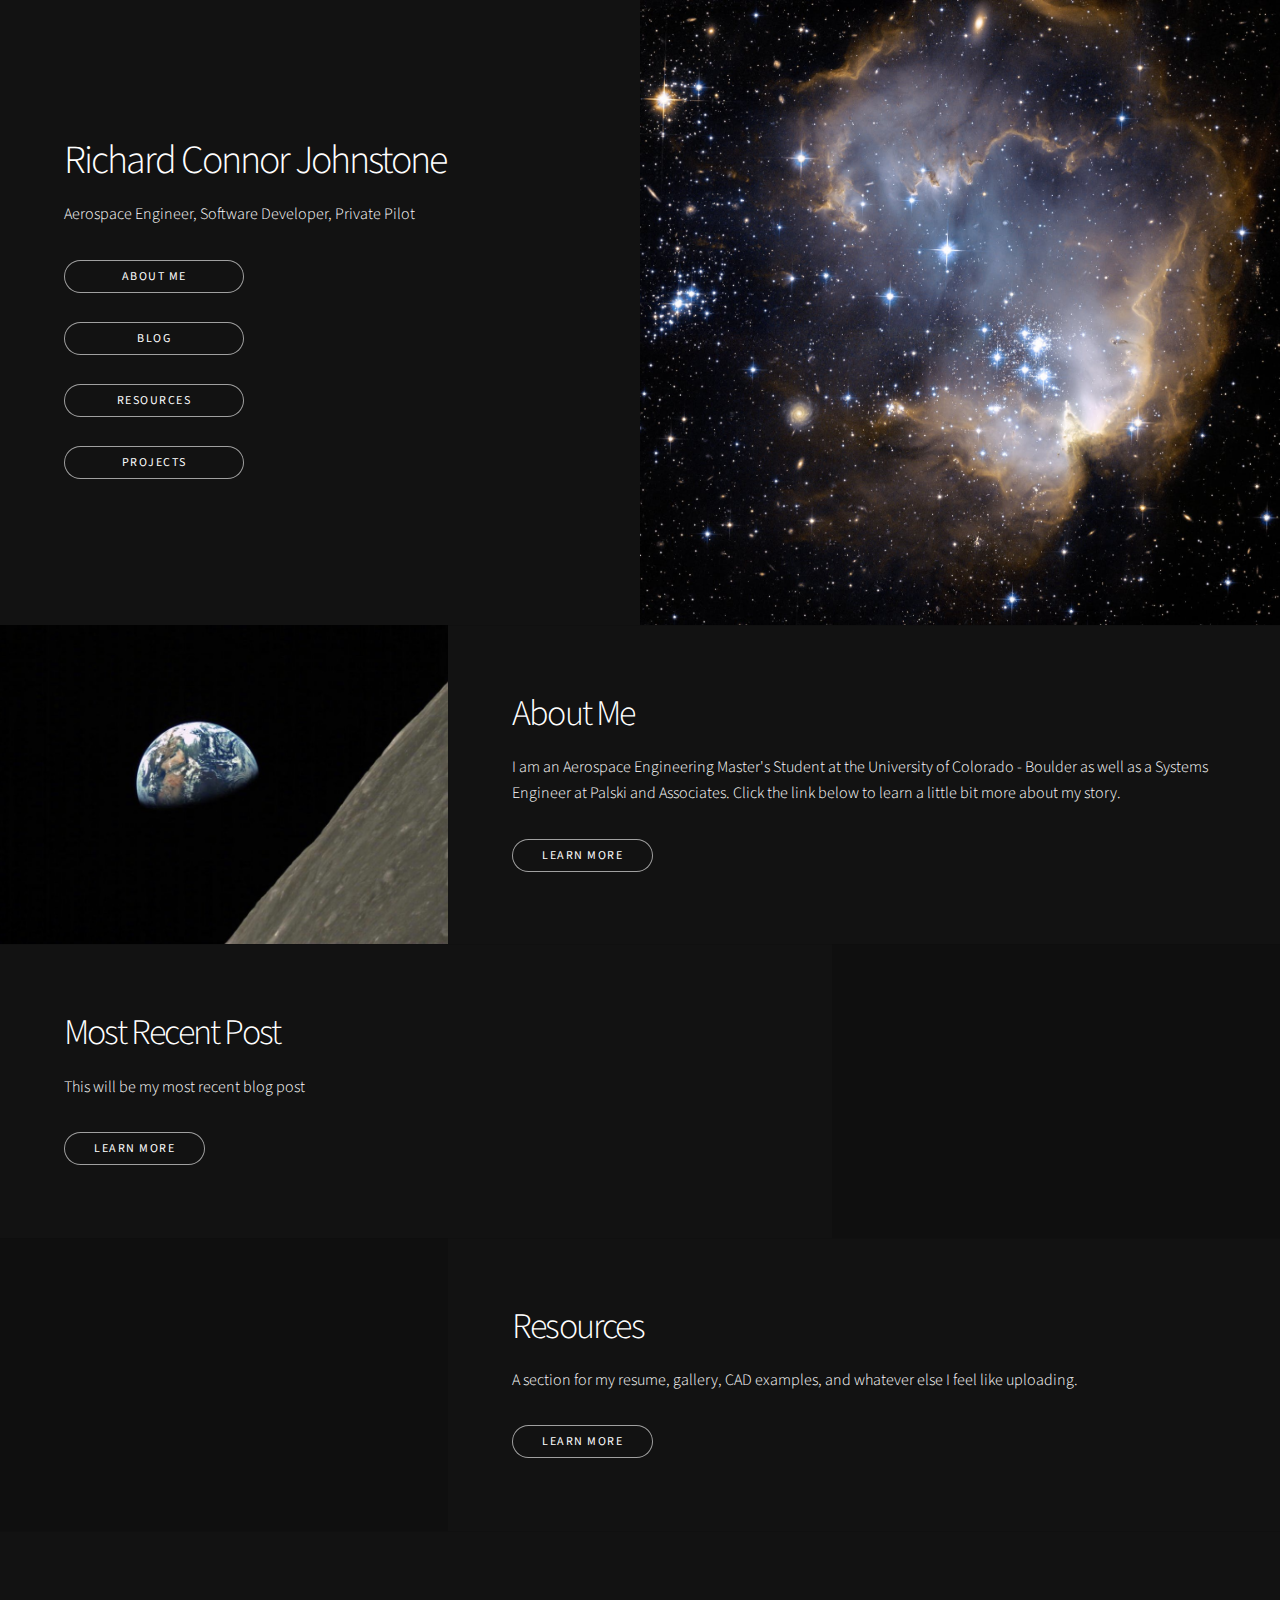
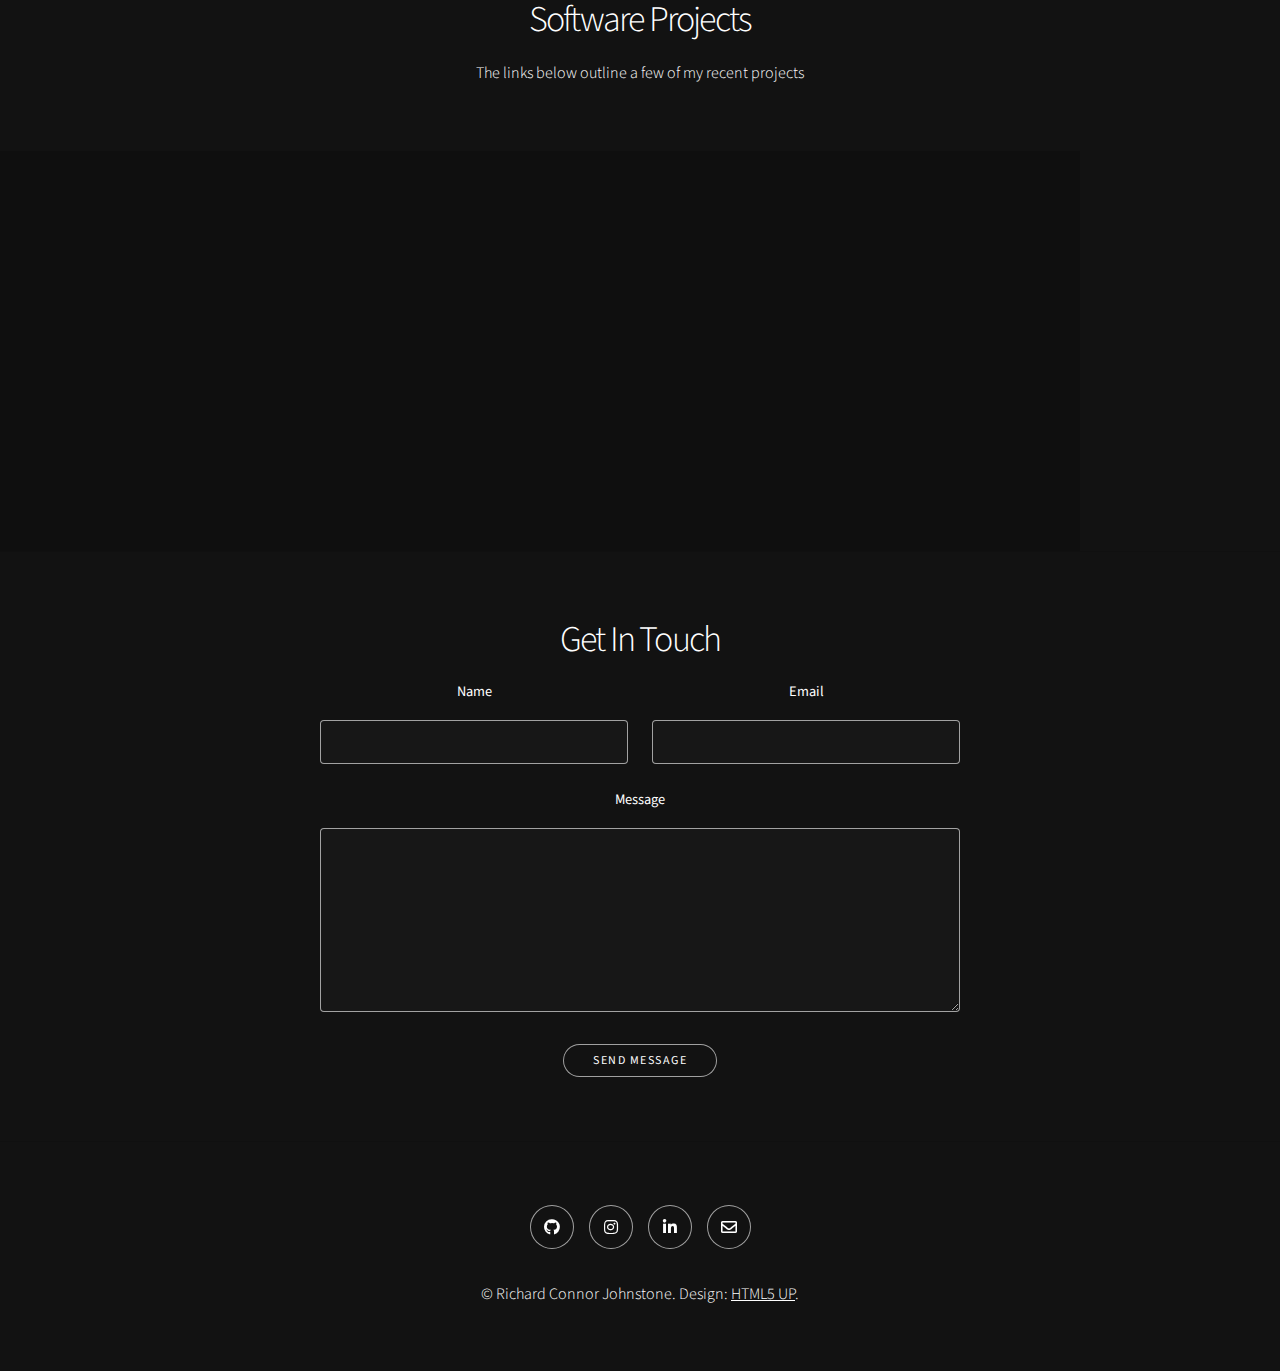
==== commit 5e260f5a: "I'm about done with small tweaks. I'm going to start actually learning things if I want to keep goin" ====
--- a/index.html
+++ b/index.html
@@ -51,7 +51,7 @@
             </li>
             <li>
               <a href="#gallery" class="button big wide smooth-scroll-middle"> 
-                Gallery, Resume, Resources 
+                Resources 
               </a>
             </li>
             <li>
@@ -79,7 +79,10 @@
 
           <h2>About Me</h2>
 
-          <p> This is the part of the site that will describe my background </p>
+          <p> I am an Aerospace Engineering Master's Student at the University
+          of Colorado - Boulder as well as a Systems Engineer at Palski and
+          Associates. Click the link below to learn a little bit more about my
+          story. </p>
 
           <ul class="actions stacked">
             <li><a href="#" class="button">Learn More</a></li>
@@ -125,9 +128,10 @@
 
         <div class="content">
 
-          <h2>Gallery, Resume, Links</h2>
-
-          <p> Kind of a Catch-All. Maybe re-organize</p>
+          <h2> Resources </h2>
+
+          <p> A section for my resume, gallery, CAD examples, and whatever else
+          I feel like uploading. </p>
 
           <ul class="actions stacked">
             <li><a href="#" class="button">Learn More</a></li>
@@ -148,7 +152,7 @@
 
         <div class="inner">
           <h2> Software Projects </h2>
-          <p> This will be a link to all of my projects </p>
+          <p> The links below outline a few of my recent projects </p>
         </div>
 
         <!-- Gallery -->
@@ -161,9 +165,12 @@
 
               <div class="caption">
                 <h3> Interplanetary Mission Design Module </h3>
-                <p> Insert description about my Julia Module </p>
+                <p> This is a module written for Julia that allows for a host of
+                different tools for planning of interplanetary missions. It can
+                handle using lambert's algorithm to get from one planet to
+                another at any time, and generate porkchop plots, etc.</p>
                 <ul class="actions fixed">
-                  <li><span class="button small">Details</span></li>
+                  <li><span class="button small">GitHub</span></li>
                 </ul>
               </div>
             </article>
@@ -176,9 +183,13 @@
 
               <div class="caption">
                 <h3> Kinematics Control Module </h3>
-                <p> Insert description for my attitudes control module </p>
+                <p> A module for python that allows for a wide range of
+                rotational kinematics computations. Able to handle basic math in
+                a wide variety of units, including Euler Angles, Principle
+                Rotation Vectors, Quaternions, and Classical and Modified
+                Rodriguez Parameters </p>
                 <ul class="actions fixed">
-                  <li><span class="button small">Details</span></li>
+                  <li><span class="button small">GitHub</span></li>
                 </ul>
               </div>
             </article>
@@ -190,130 +201,20 @@
               
               <div class="caption">
                 <h3> WheresMySat </h3>
-                <p> Insert description for WheresMySat </p>
+                <p> A tool, currently in development, that allows for easy and
+                restful orbit determination Kalman filtering intended to be a
+                useful part of any satellite operator's toolbelt. </p>
                 <ul class="actions fixed">
-                  <li><span class="button small">Details</span></li>
+                  <li><span class="button small">GitHub</span></li>
                 </ul>
               </div>
             </article>
 
-            <article>
-              <a href="images/gallery/fulls/04.jpg" class="image">
-                <img src="images/gallery/thumbs/04.jpg" alt="" />
-              </a>
-
-              <div class="caption">
-                <h3>Sed Tempus</h3>
-                <p>Lorem ipsum dolor amet, consectetur magna etiam elit. Etiam sed ultrices.</p>
-                <ul class="actions fixed">
-                  <li><span class="button small">Details</span></li>
-                </ul>
-              </div>
-            </article>
-
-            <article>
-              <a href="images/gallery/fulls/05.jpg" class="image">
-                <img src="images/gallery/thumbs/05.jpg" alt="" />
-              </a>
-
-              <div class="caption">
-                <h3>Ultrices Magna</h3>
-                <p>Lorem ipsum dolor amet, consectetur magna etiam elit. Etiam sed ultrices.</p>
-                <ul class="actions fixed">
-                  <li><span class="button small">Details</span></li>
-                </ul>
-              </div>
-            </article>
-
-            <article>
-              <a href="images/gallery/fulls/06.jpg" class="image">
-                <img src="images/gallery/thumbs/06.jpg" alt="" />
-              </a>
-              <div class="caption">
-                <h3>Sed Tempus</h3>
-                <p>Lorem ipsum dolor amet, consectetur magna etiam elit. Etiam sed ultrices.</p>
-                <ul class="actions fixed">
-                  <li><span class="button small">Details</span></li>
-                </ul>
-              </div>
-            </article>
-
           </div>
 
       </section>
 
       <!-- Six -->
-      <!--<section class="wrapper style1 align-center" id="contact">-->
-        <!--<div class="inner">-->
-          <!--<h2> Unsure for now</h2>-->
-          <!--<p> This will be useful for something later... But for now I'm-->
-          <!--going to remove it </p>-->
-          <!--<div class="items style1 medium onscroll-fade-in">-->
-            <!--<section>-->
-              <!--<span class="icon style2 major fa-gem"></span>-->
-              <!--<h3>Lorem</h3>-->
-              <!--<p>Lorem ipsum dolor sit amet, consectetur adipiscing elit. Morbi dui turpis, cursus eget orci amet aliquam congue semper. Etiam eget ultrices risus nec tempor elit.</p>-->
-            <!--</section>-->
-            <!--<section>-->
-              <!--<span class="icon solid style2 major fa-save"></span>-->
-              <!--<h3>Ipsum</h3>-->
-              <!--<p>Lorem ipsum dolor sit amet, consectetur adipiscing elit. Morbi dui turpis, cursus eget orci amet aliquam congue semper. Etiam eget ultrices risus nec tempor elit.</p>-->
-            <!--</section>-->
-            <!--<section>-->
-              <!--<span class="icon solid style2 major fa-chart-bar"></span>-->
-              <!--<h3>Dolor</h3>-->
-              <!--<p>Lorem ipsum dolor sit amet, consectetur adipiscing elit. Morbi dui turpis, cursus eget orci amet aliquam congue semper. Etiam eget ultrices risus nec tempor elit.</p>-->
-            <!--</section>-->
-            <!--<section>-->
-              <!--<span class="icon solid style2 major fa-wifi"></span>-->
-              <!--<h3>Amet</h3>-->
-              <!--<p>Lorem ipsum dolor sit amet, consectetur adipiscing elit. Morbi dui turpis, cursus eget orci amet aliquam congue semper. Etiam eget ultrices risus nec tempor elit.</p>-->
-            <!--</section>-->
-            <!--<section>-->
-              <!--<span class="icon solid style2 major fa-cog"></span>-->
-              <!--<h3>Magna</h3>-->
-              <!--<p>Lorem ipsum dolor sit amet, consectetur adipiscing elit. Morbi dui turpis, cursus eget orci amet aliquam congue semper. Etiam eget ultrices risus nec tempor elit.</p>-->
-            <!--</section>-->
-            <!--<section>-->
-              <!--<span class="icon style2 major fa-paper-plane"></span>-->
-              <!--<h3>Tempus</h3>-->
-              <!--<p>Lorem ipsum dolor sit amet, consectetur adipiscing elit. Morbi dui turpis, cursus eget orci amet aliquam congue semper. Etiam eget ultrices risus nec tempor elit.</p>-->
-            <!--</section>-->
-            <!--<section>-->
-              <!--<span class="icon solid style2 major fa-desktop"></span>-->
-              <!--<h3>Aliquam</h3>-->
-              <!--<p>Lorem ipsum dolor sit amet, consectetur adipiscing elit. Morbi dui turpis, cursus eget orci amet aliquam congue semper. Etiam eget ultrices risus nec tempor elit.</p>-->
-            <!--</section>-->
-            <!--<section>-->
-              <!--<span class="icon solid style2 major fa-sync-alt"></span>-->
-              <!--<h3>Elit</h3>-->
-              <!--<p>Lorem ipsum dolor sit amet, consectetur adipiscing elit. Morbi dui turpis, cursus eget orci amet aliquam congue semper. Etiam eget ultrices risus nec tempor elit.</p>-->
-            <!--</section>-->
-            <!--<section>-->
-              <!--<span class="icon solid style2 major fa-hashtag"></span>-->
-              <!--<h3>Morbi</h3>-->
-              <!--<p>Lorem ipsum dolor sit amet, consectetur adipiscing elit. Morbi dui turpis, cursus eget orci amet aliquam congue semper. Etiam eget ultrices risus nec tempor elit.</p>-->
-            <!--</section>-->
-            <!--<section>-->
-              <!--<span class="icon solid style2 major fa-bolt"></span>-->
-              <!--<h3>Turpis</h3>-->
-              <!--<p>Lorem ipsum dolor sit amet, consectetur adipiscing elit. Morbi dui turpis, cursus eget orci amet aliquam congue semper. Etiam eget ultrices risus nec tempor elit.</p>-->
-            <!--</section>-->
-            <!--<section>-->
-              <!--<span class="icon solid style2 major fa-envelope"></span>-->
-              <!--<h3>Ultrices</h3>-->
-              <!--<p>Lorem ipsum dolor sit amet, consectetur adipiscing elit. Morbi dui turpis, cursus eget orci amet aliquam congue semper. Etiam eget ultrices risus nec tempor elit.</p>-->
-            <!--</section>-->
-            <!--<section>-->
-              <!--<span class="icon solid style2 major fa-leaf"></span>-->
-              <!--<h3>Risus</h3>-->
-              <!--<p>Lorem ipsum dolor sit amet, consectetur adipiscing elit. Morbi dui turpis, cursus eget orci amet aliquam congue semper. Etiam eget ultrices risus nec tempor elit.</p>-->
-            <!--</section>-->
-          <!--</div>-->
-        <!--</div>-->
-      <!--</section>-->
-
-      <!-- Seven -->
       <section class="wrapper style1 align-center">
 
         <div class="inner medium">
--- a/assets/css/main.css
+++ b/assets/css/main.css
@@ -2165,7 +2165,7 @@
 		input[type="button"].wide,
 		button.wide,
 		.button.wide {
-			min-width: 10em;
+			min-width: 15em;
 		}
 
 		input[type="submit"].disabled, input[type="submit"]:disabled,
@@ -6888,7 +6888,7 @@
 
 				.gallery.style2 article .image img {
 					display: block;
-					height: 20em;
+					height: 25em;
 					border-radius: 0;
 				}
 
